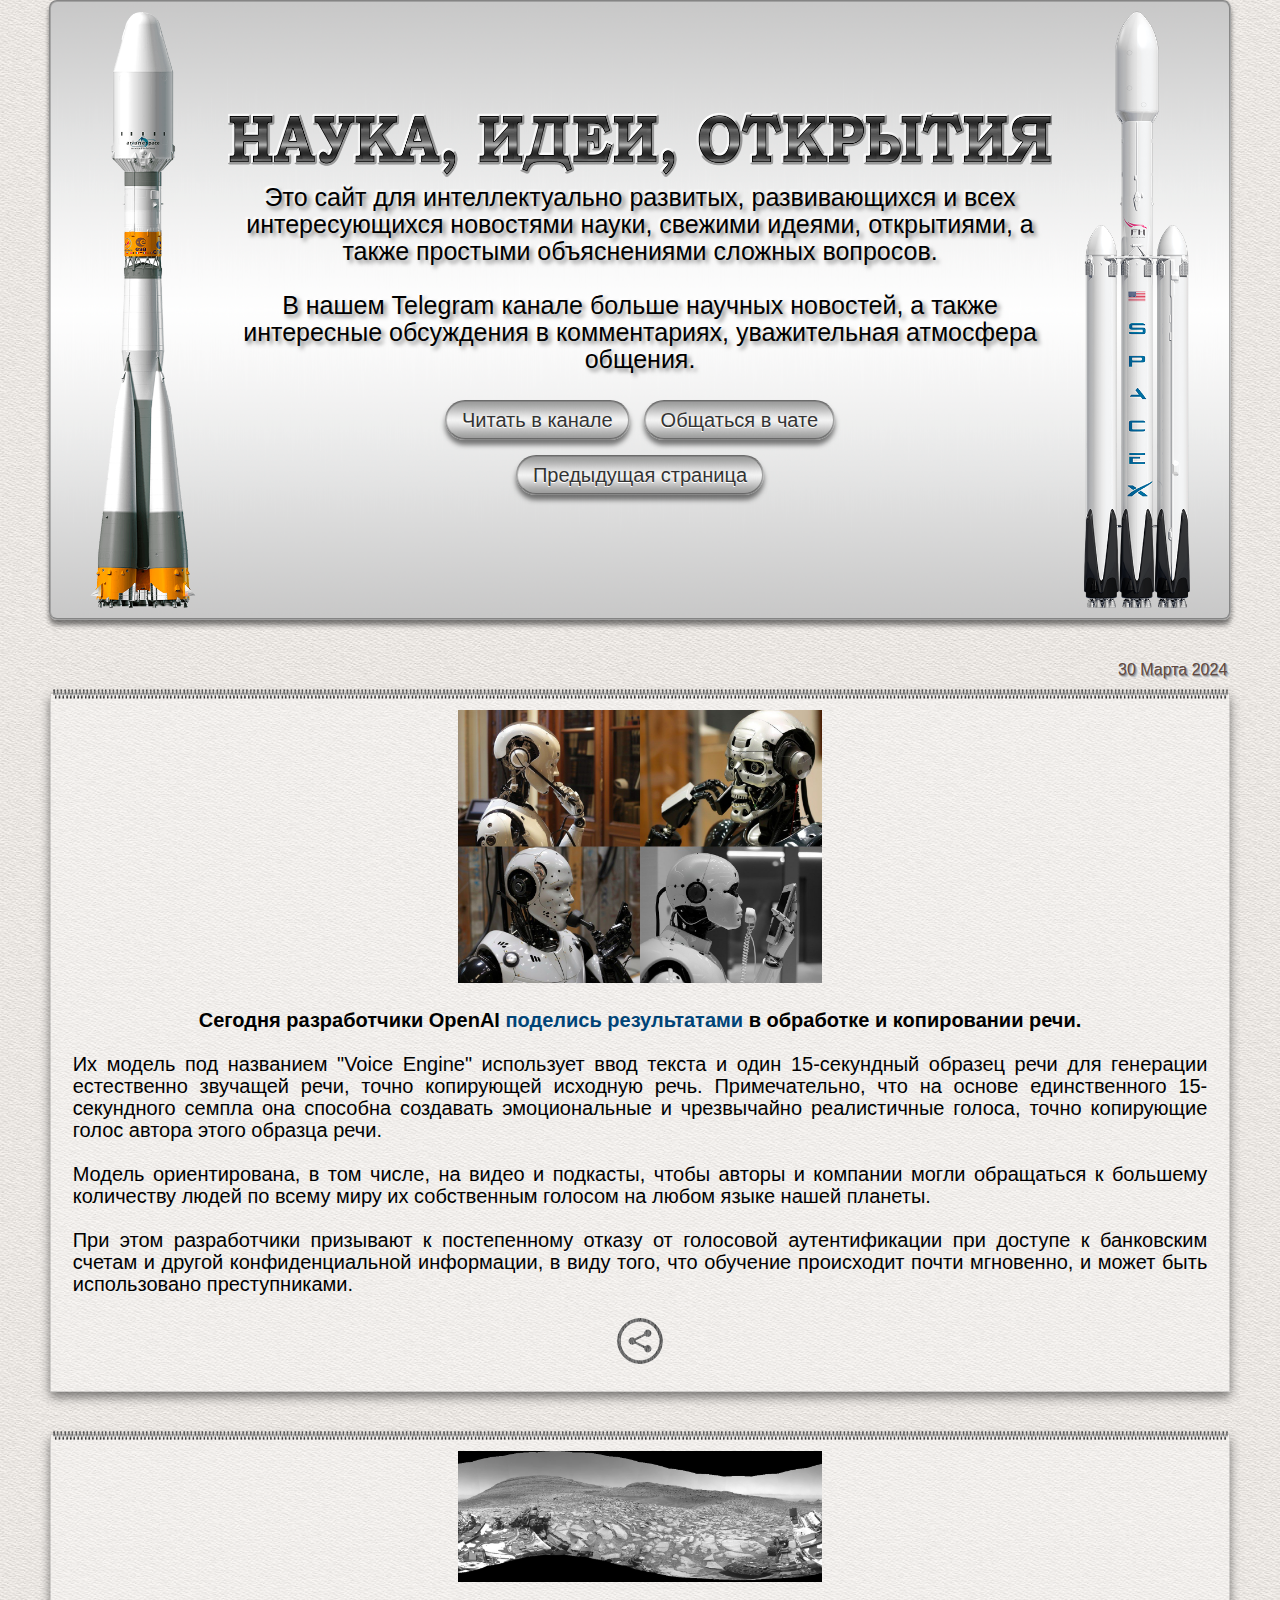
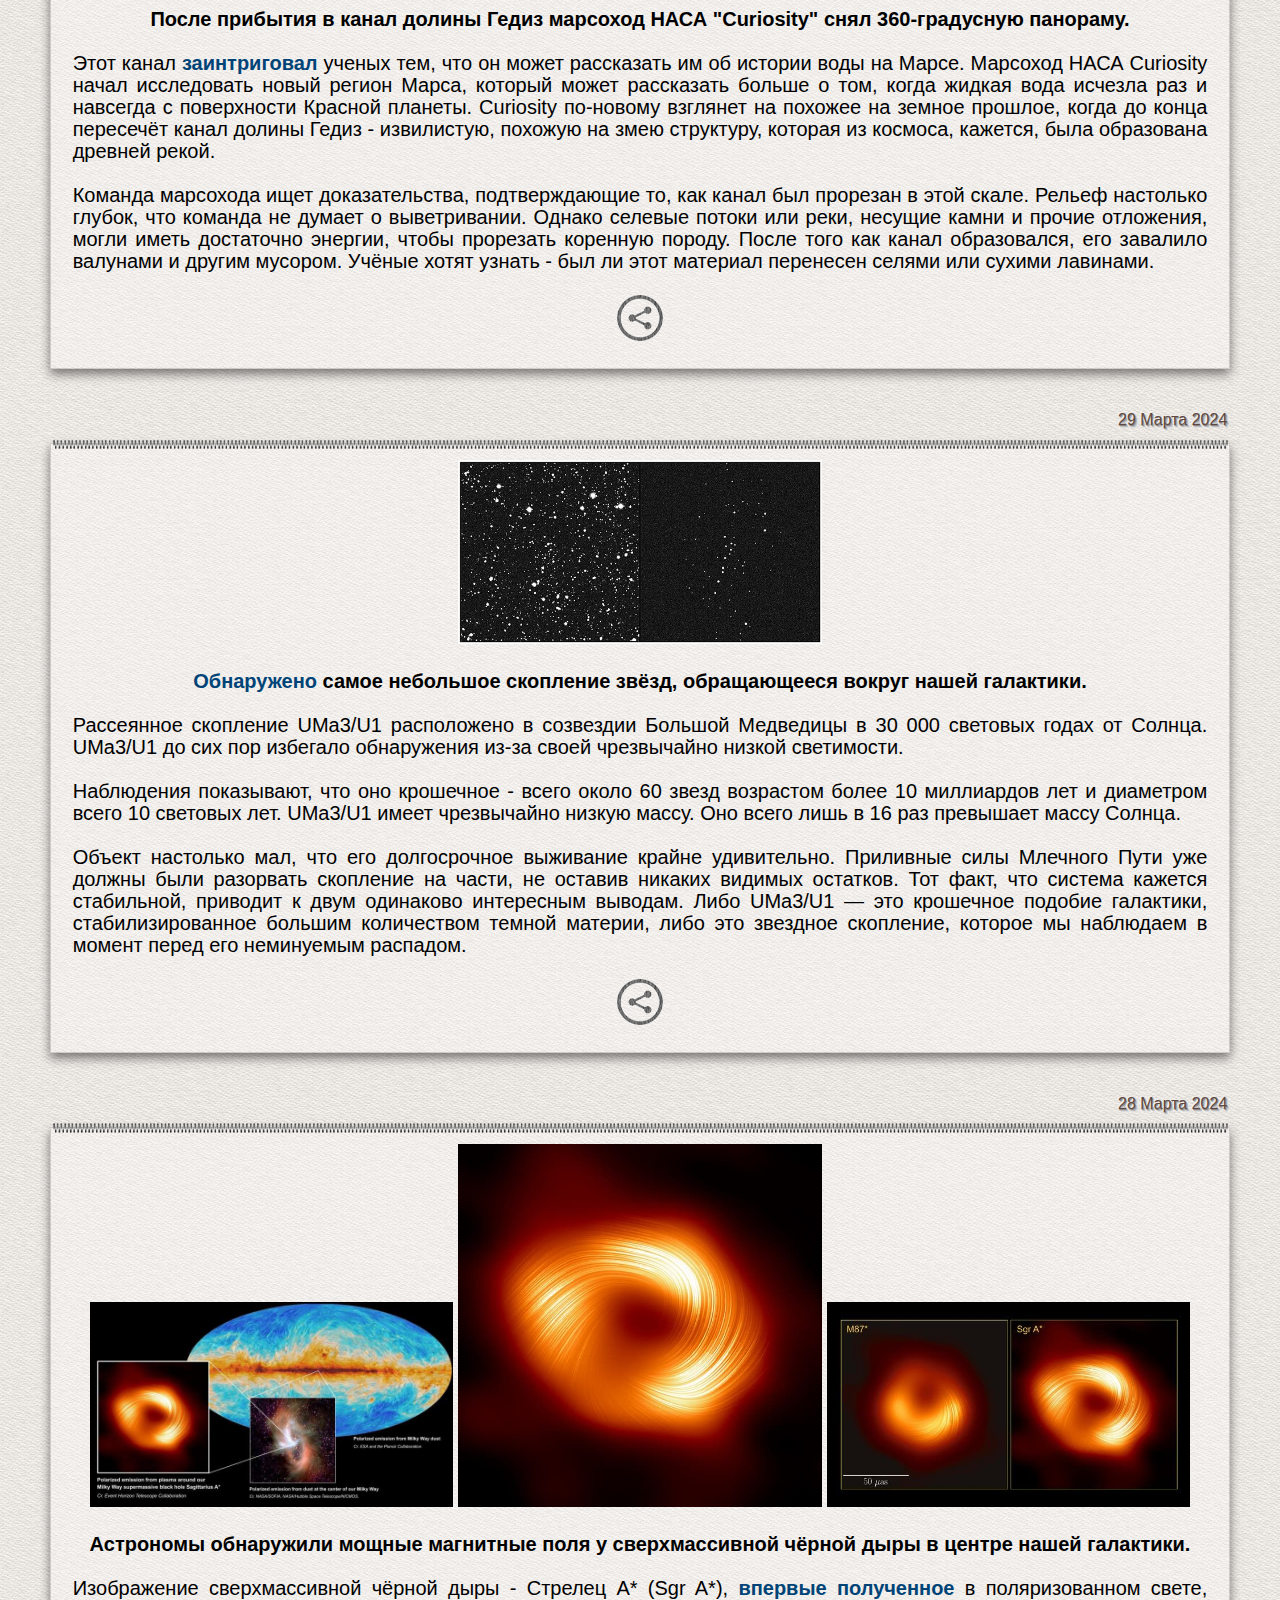
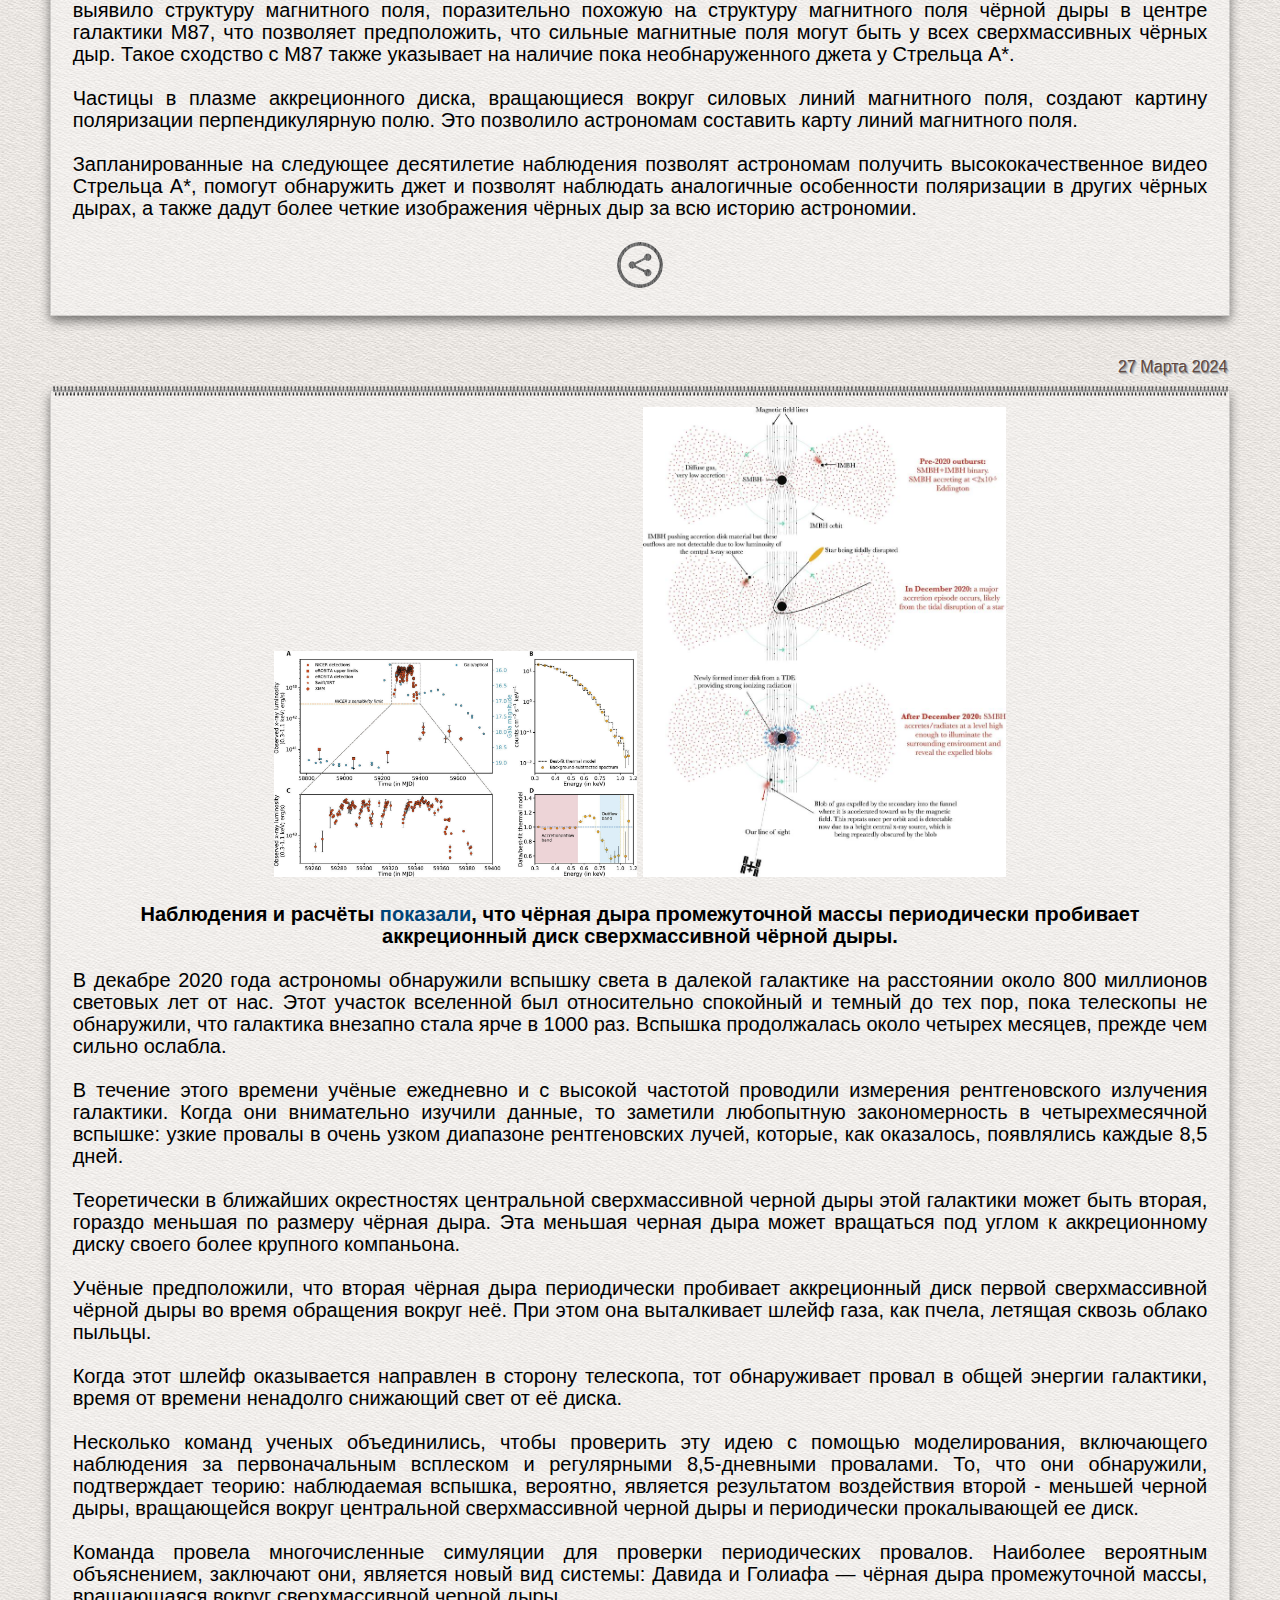
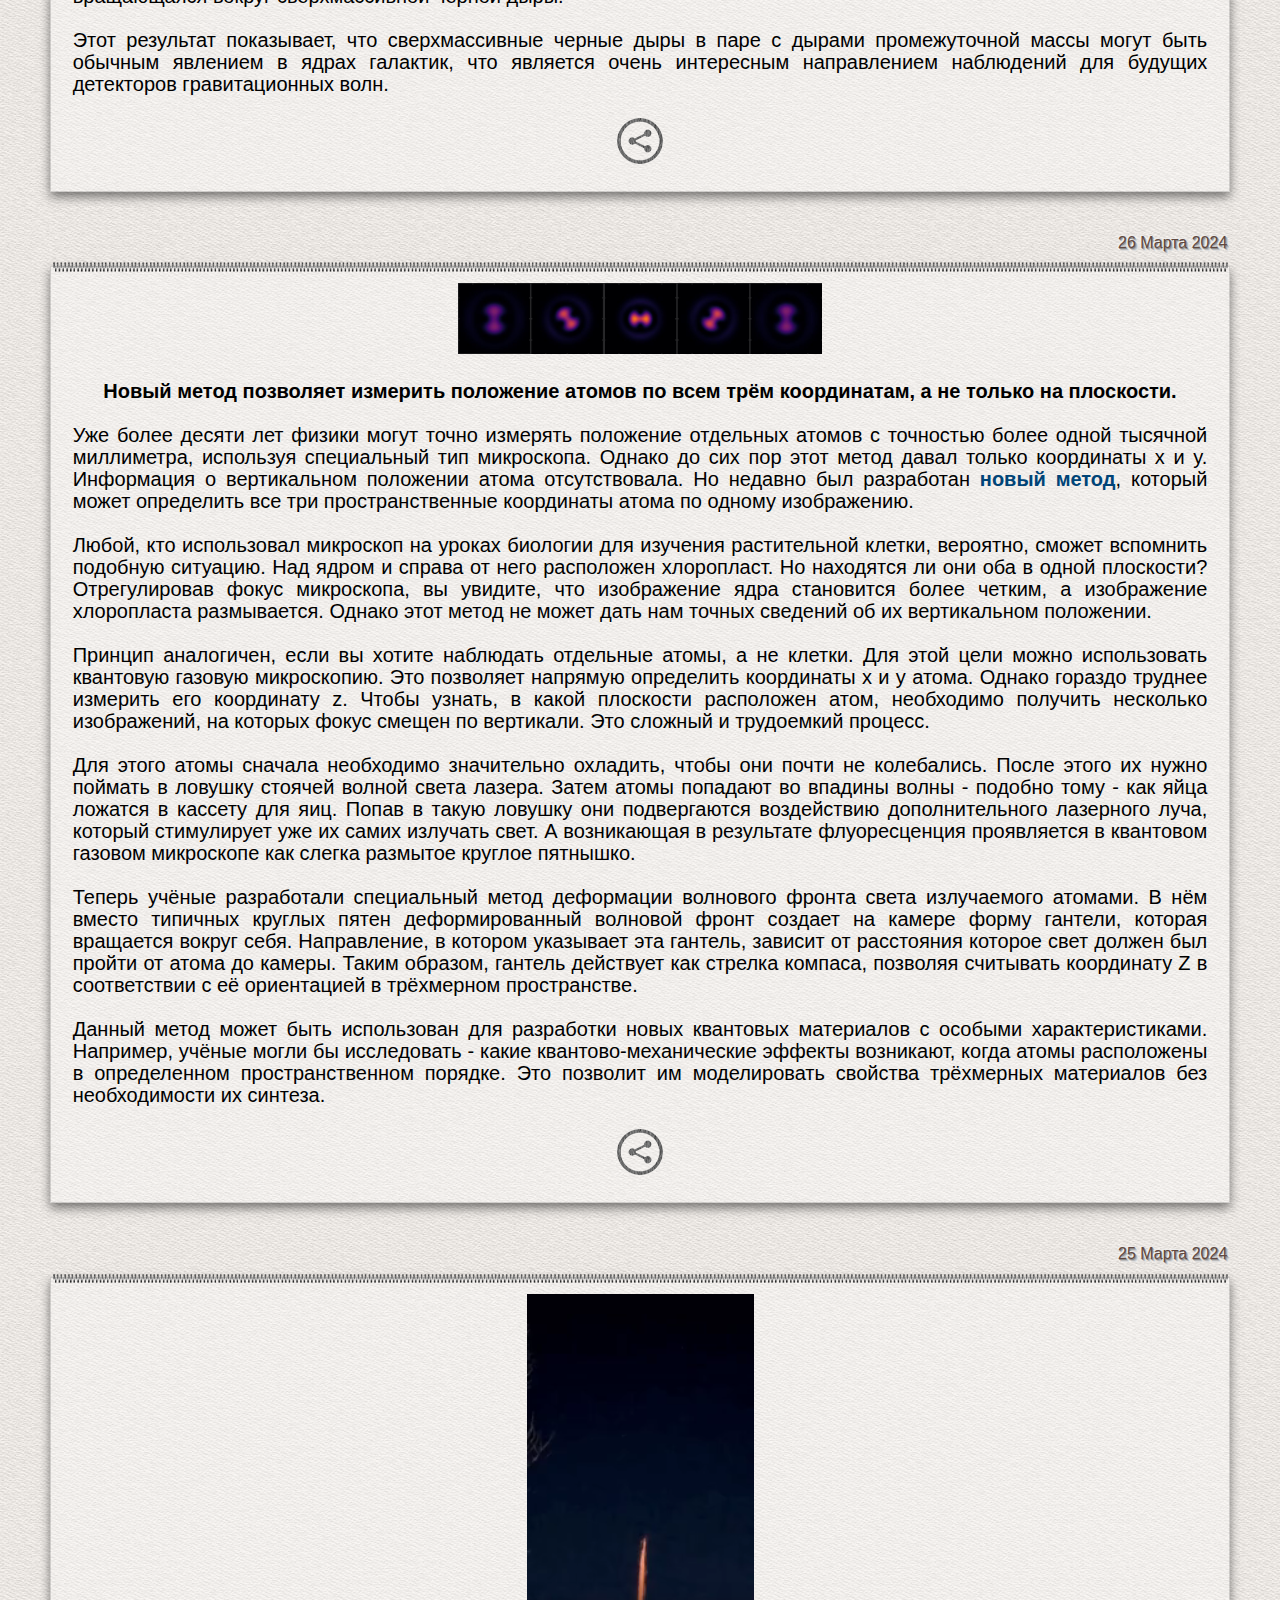
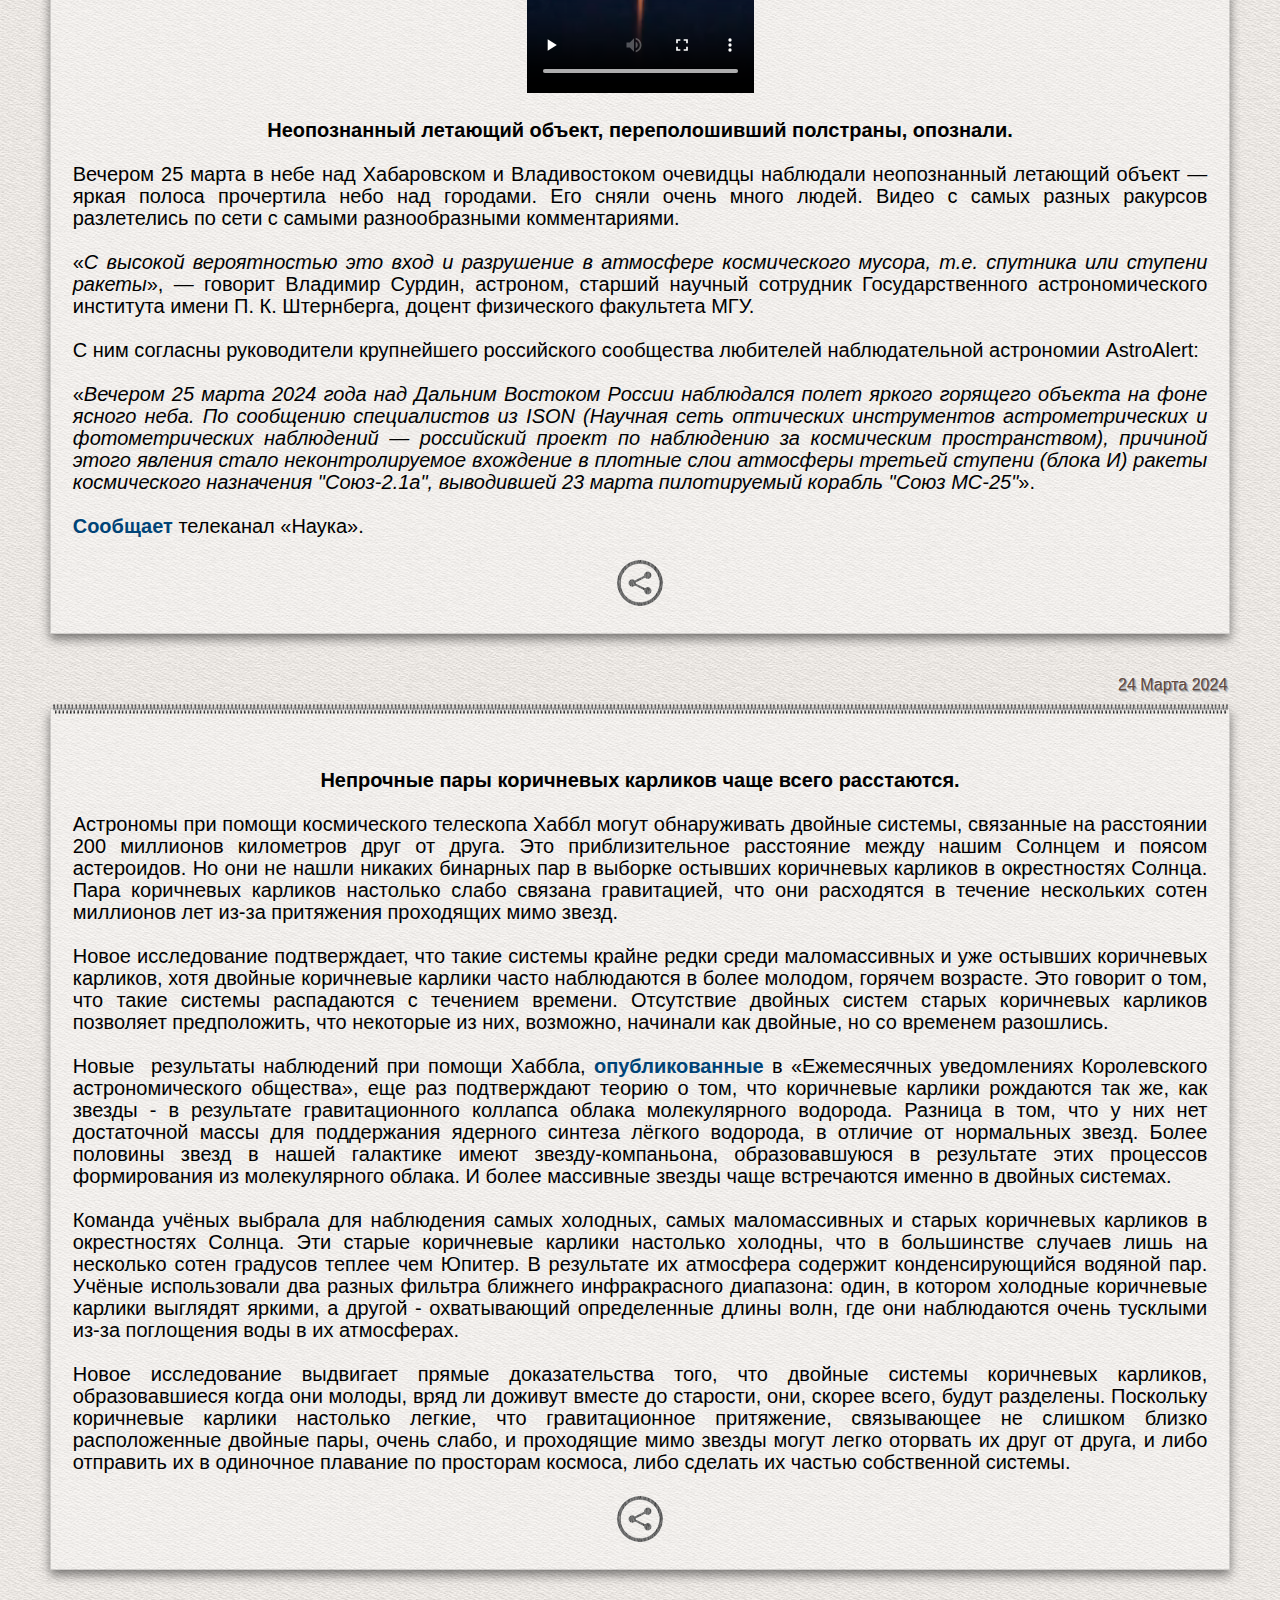
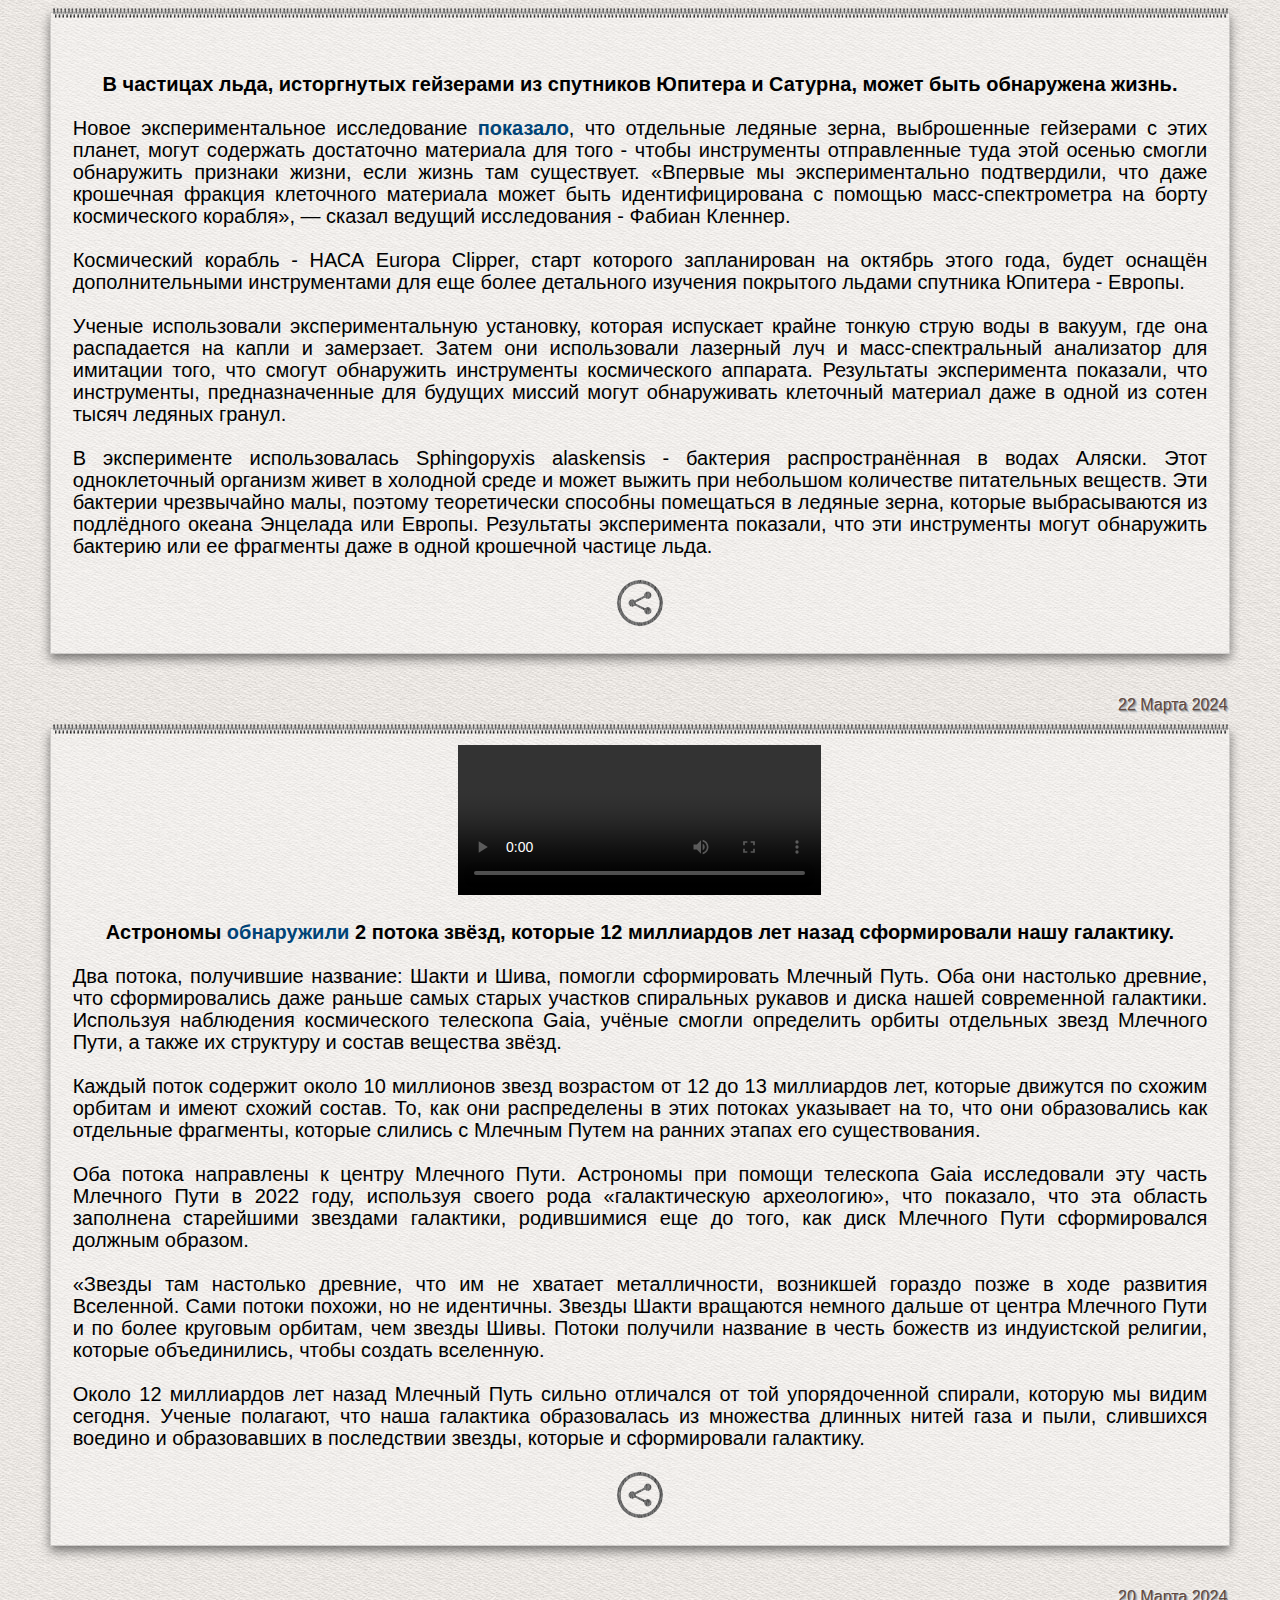
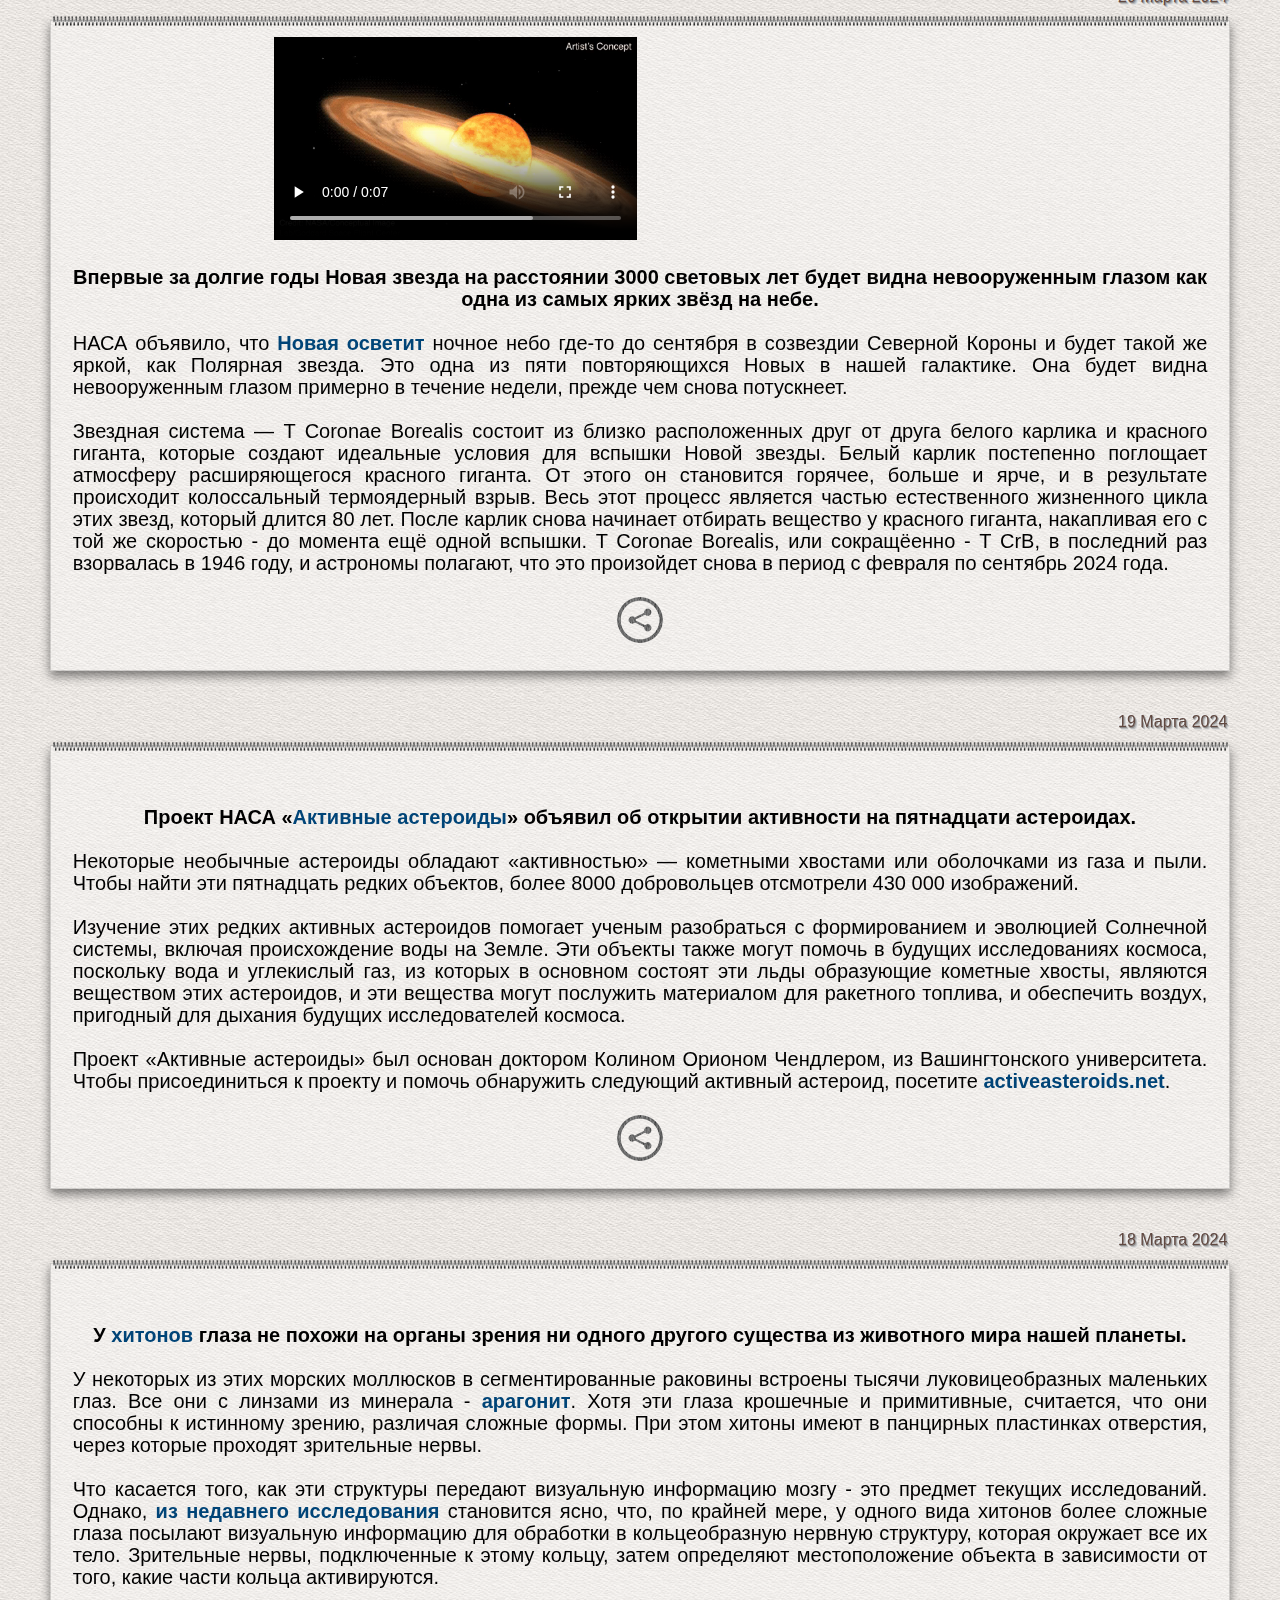
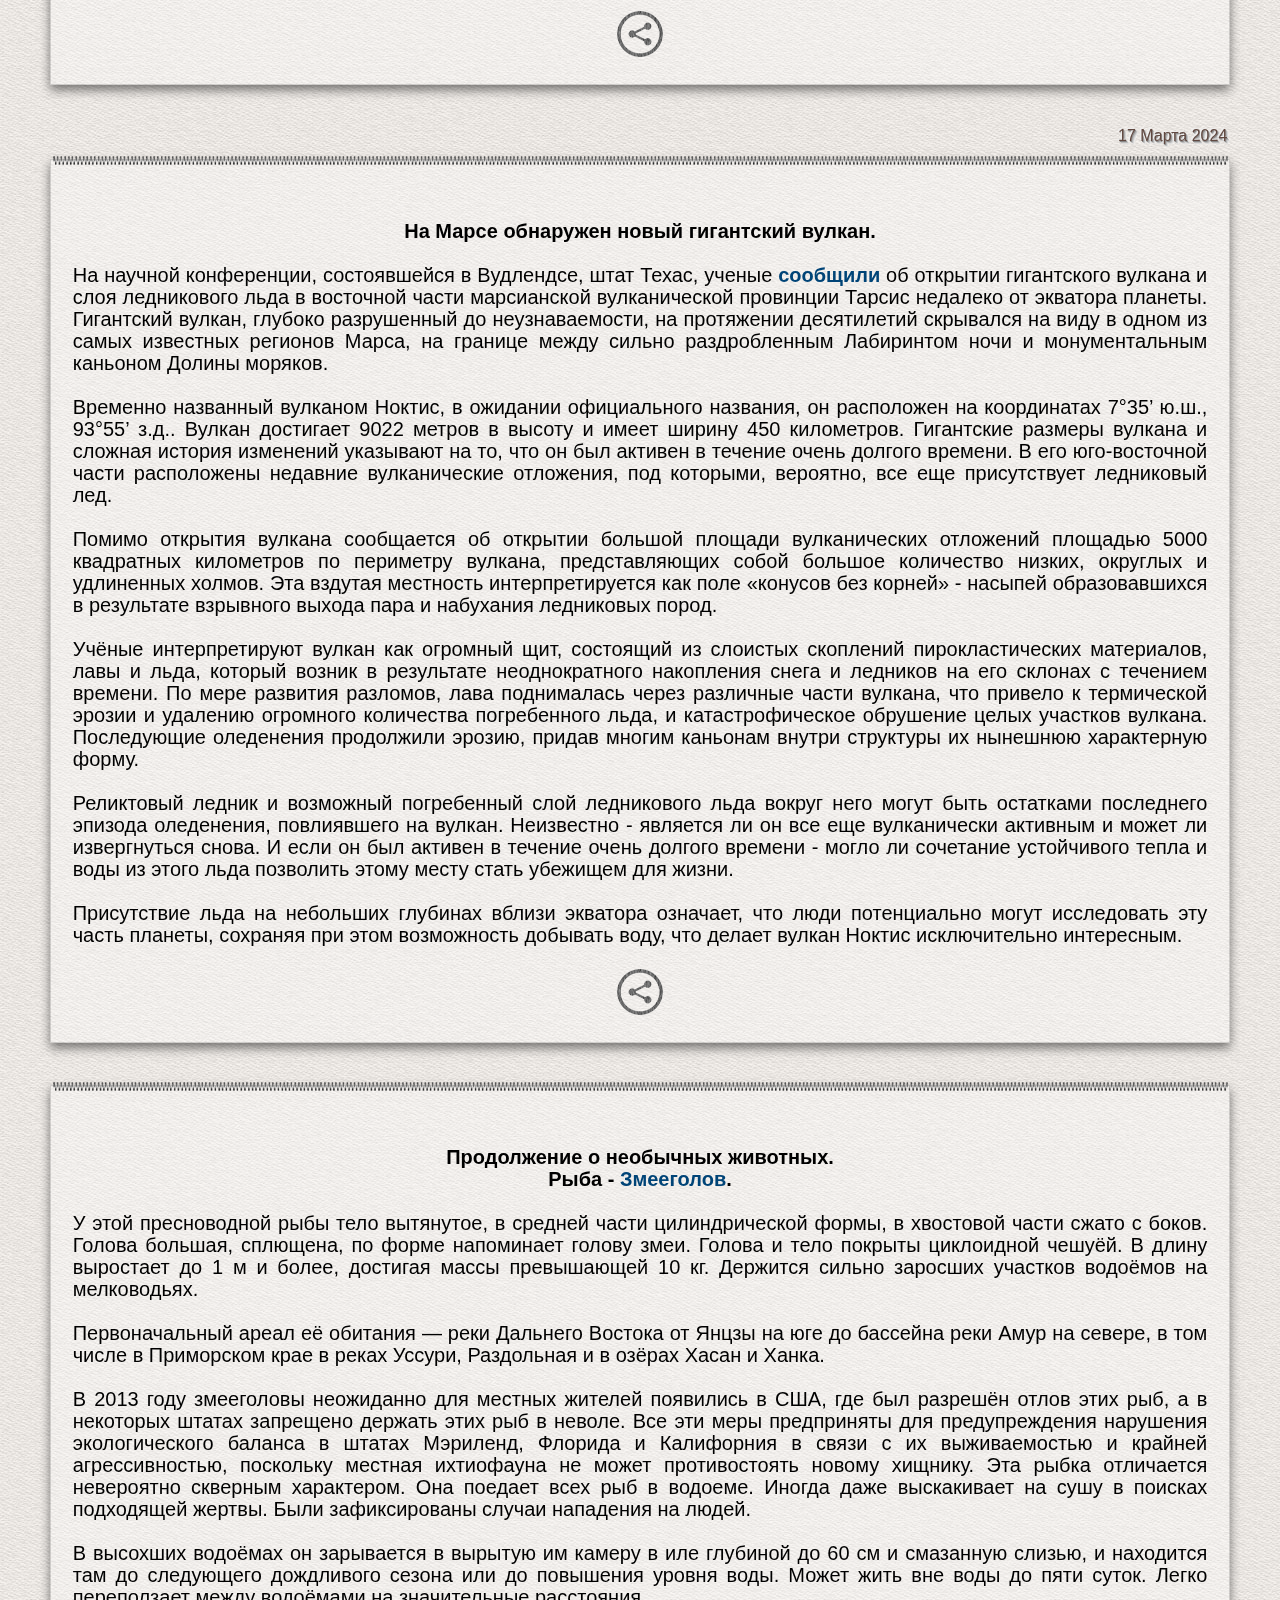
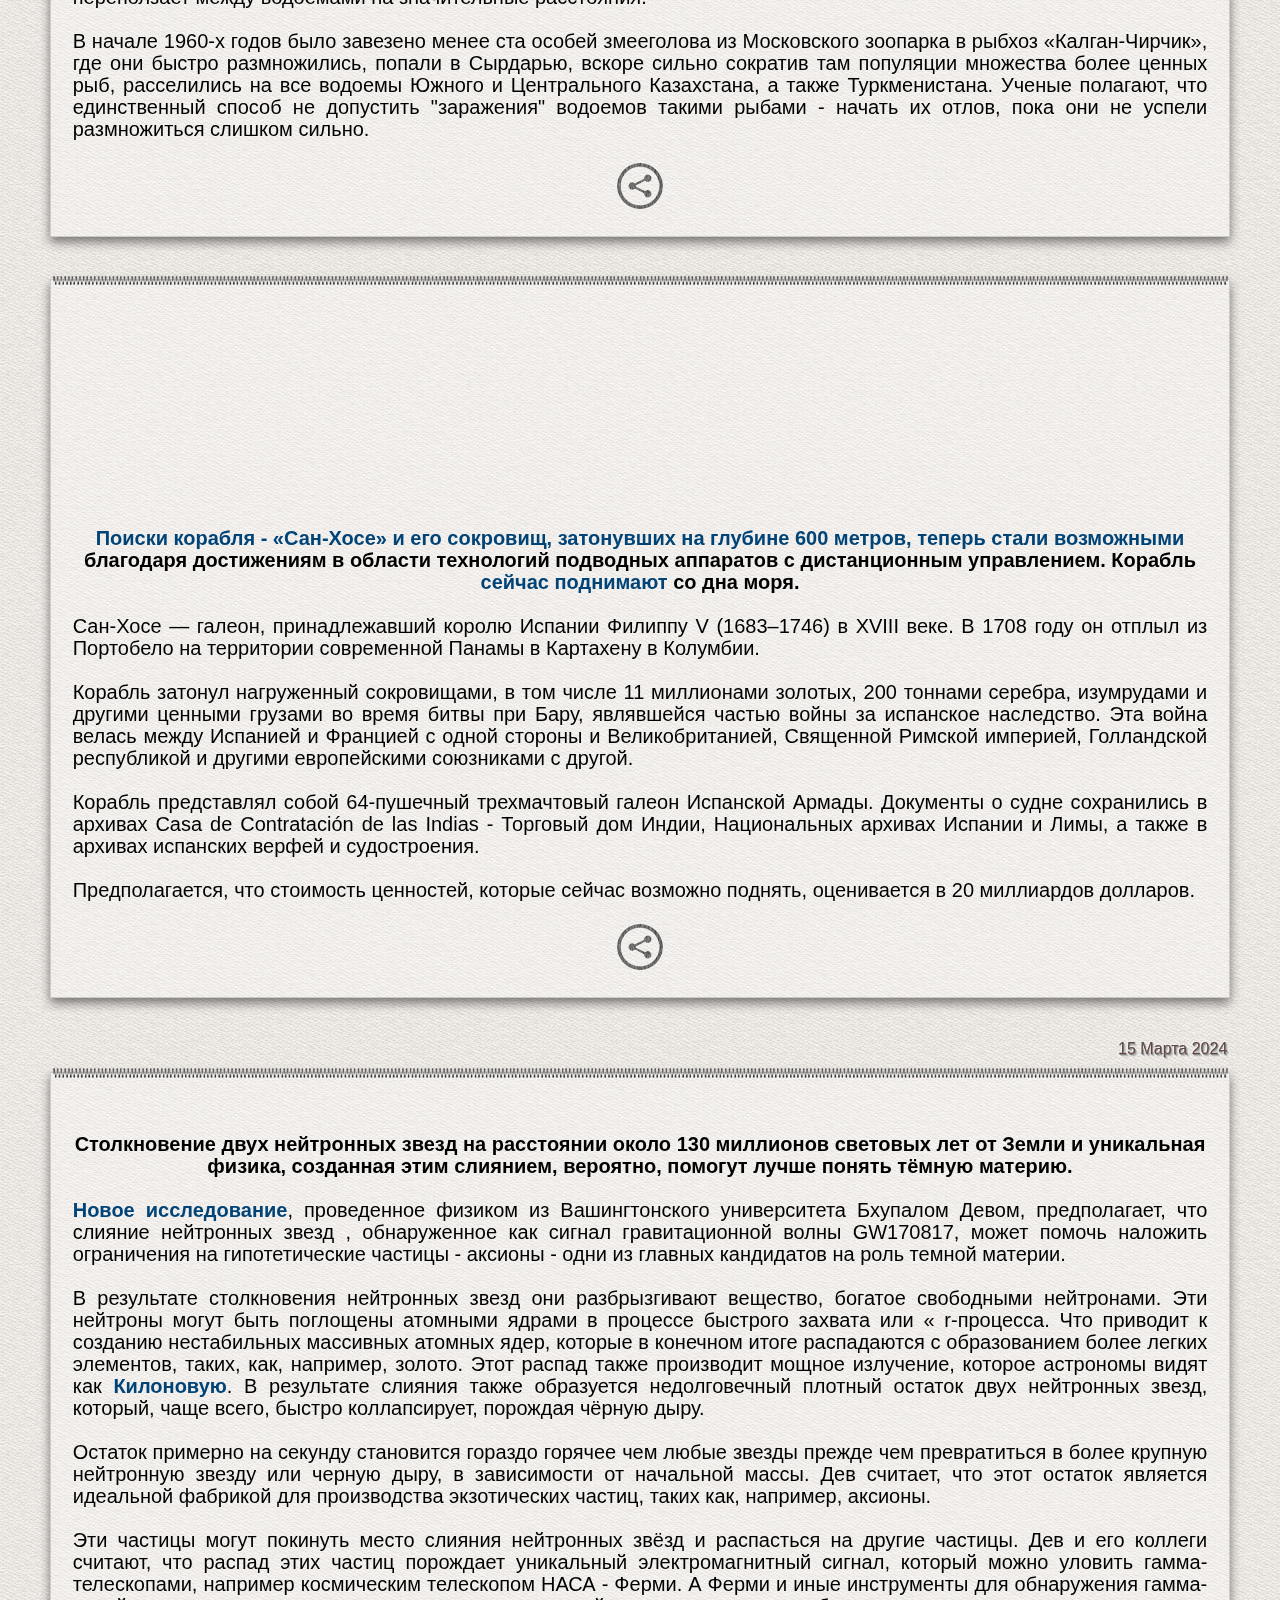
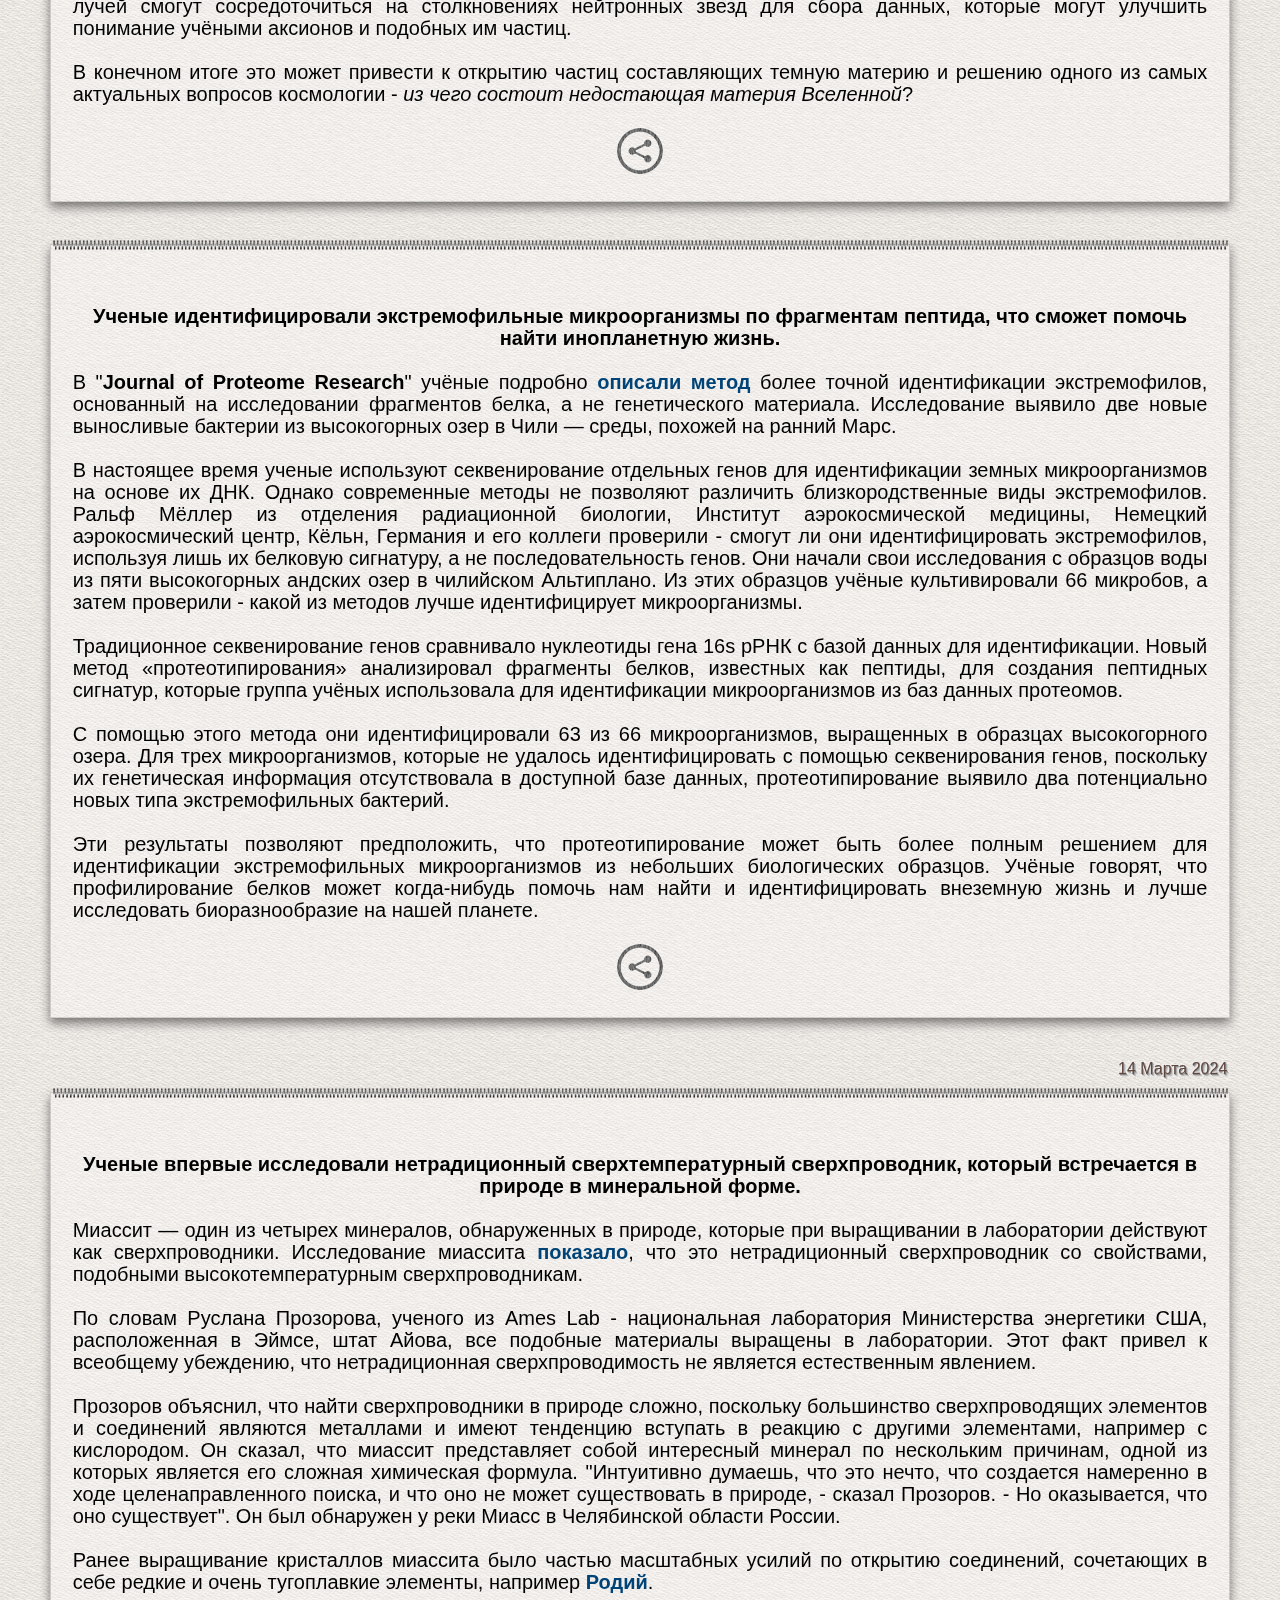
==== 03-24.html @ 50d2016a "Add files via upload" ====
<!DOCTYPE html>
<html>

 <head>

  <meta charset="utf-8"/>
  <meta name="viewport" content="width=device-width, initial-scale=1.0">
  <meta name="description" content="Последние новости науки. Сайт для интеллектуально развитых, развивающихся и всех интересующихся новостями науки, свежими идеями, открытиями, а также простыми объяснениями сложных вопросов.">
  <meta name="keywords" content="Вселенная, Черные дыры, Астрономия, Астрономы, Телескопы, Обсерватория, Квантовая, Физика, Химия, Биология. Нейтронные Звёзды, Квазары, Время, Тёмная материя, Экзопланеты, Странные животные">
  
  

<meta name="google-site-verification" content="pLcS-M-FrYEwlD7__pFFIyG9a64_NzatBJHWnDlPsLo" />

<meta name="yandex-verification" content="0832411950f7db19" />

<meta property="og:title" content="Наука, идеи, открытия.">
<meta property="og:site_name" content="intcan.ru">
<meta property="og:url" content="http://intcan.ru">
<meta property="og:description" content="Информация для интеллектуально развитых, развивающихся и всех интересующихся новостями науки, свежими идеями, открытиями, а также простыми объяснениями сложных вопросов.">
<meta property="og:image" content="http://intcan.ru/logo/bh.png">
<meta property="og:image:width" content="512"/>
<meta property="og:image:height" content="512"/>

  
<title>Последние новости науки. Просто о сложном. Вселенная. Черные дыры. Квазары. Время. Темная материя. Экзопланеты. Странные животные. Океан. Астрономия. Физика. Химия. Биология.</title>
 
<link href="css/style.css" rel="stylesheet" media="screen and (min-width: 800px)"/>
<link href="css/mstyle.css" rel="stylesheet" media="screen and (max-width: 800px)"/>

<link rel="icon" href="http://intcan.ru/favicon.ico" type="image/x-icon">

 </head>

<body onload="CheckLocation(); "background="logo/fon.png" bgcolor="#f0e8e0">
 

<div class="page_wrap">

<div class="page_header">
   
	 
<div align="center">

<zgi><div class="normal"><img src="./logo/r1.png" style="width: 100%; height: 100%"></div></zgi>

<zgt><img src="./logo/intro.png" style="width: 100%; height: 100%" title="Вы читаете Web-версию Telegram канала – «Наука, Идеи, Открытия».">

Это сайт для интеллектуально развитых, развивающихся и всех интересующихся новостями науки, свежими идеями, открытиями, а также простыми объяснениями сложных вопросов.<br><br>
В нашем Telegram канале больше научных новостей, а также интересные обсуждения в комментариях, уважительная атмосфера общения.<br><br>

<baton><a style=font-weight:normal href="https://t.me/samintell"><font color="#333333">Читать в канале</font></a></baton>&nbsp
<baton><a style=font-weight:normal color=#000000 href="https://t.me/intgrp"><font color="#333333">Общаться в чате</font></a></baton>
<br><baton><a style=font-weight:normal href="./index.html"><font color="#333333">Предыдущая страница</font></a></baton></zgt>


<zgi><div class="normal"><img src="./logo/r2.png" style="width: 100%; height: 100%"></div></zgi></div>

</div>

<div class="page_body chat_page"><p><a name="up"></a></p>










<div class="message service" id="message-1"><div class="body details">  
	 
30 Марта 2024 </div></div>

<img loading="lazy"  src="./logo/line.png" style="width: 100%; height: 100%"><div class="message default clearfix" id="0">


<st><a name="id37"><div align="center"><a href="photos/39.jpg"><img loading="lazy"  src="./photos/39.jpg" style="width: 32%; height: 32%"></a><br><br>

<b>Сегодня разработчики OpenAI <a href="https://openai.com/blog/navigating-the-challenges-and-opportunities-of-synthetic-voices">поделись результатами</a> в обработке и копировании речи.</b><br><br></div>

Их модель под названием &quot;Voice Engine&quot; использует ввод текста и один 15-секундный образец речи для генерации естественно звучащей речи, точно копирующей исходную речь. Примечательно, что на основе единственного 15-секундного семпла она способна создавать эмоциональные и чрезвычайно реалистичные голоса, точно копирующие голос автора этого образца речи. <br><br>Модель ориентирована, в том числе, на видео и подкасты, чтобы авторы и компании могли обращаться к большему количеству людей по всему миру их собственным голосом на любом языке нашей планеты. <br><br>При этом разработчики призывают к постепенному отказу от голосовой аутентификации при доступе к банковским счетам и другой конфиденциальной информации, в виду того, что обучение происходит почти мгновенно, и может быть использовано преступниками.<div align="center"><br><a class="mob" class="mob" href="#id37" title="Скопируйте эту ссылку, чтобы поделиться этой статьёй."><img loading="lazy"  src="./logo/link.png"></a></div></st></div>


<img loading="lazy"  src="./logo/line.png" style="width: 100%; height: 100%"><div class="message default clearfix" id="0">

<st><a name="id36"><div align="center"><a href="photos/40.jpg"><img loading="lazy"  src="./photos/40.jpg" style="width: 32%; height: 32%"></a><br><br>

<b>После прибытия в канал долины Гедиз марсоход НАСА &quot;Curiosity&quot; снял 360-градусную панораму. </b><br><br></div>

Этот канал <a href="https://www.nasa.gov/missions/mars-science-laboratory/nasas-curiosity-searches-for-new-clues-about-mars-ancient-water/">заинтриговал</a> ученых тем, что он может рассказать им об истории воды на Марсе. Марсоход НАСА Curiosity начал исследовать новый регион Марса, который может рассказать больше о том, когда жидкая вода исчезла раз и навсегда с поверхности Красной планеты. Curiosity по-новому взглянет на похожее на земное прошлое, когда до конца пересечёт канал долины Гедиз - извилистую, похожую на змею структуру, которая из космоса, кажется, была образована древней рекой.<br><br>Команда марсохода ищет доказательства, подтверждающие то, как канал был прорезан в этой скале. Рельеф настолько глубок, что команда не думает о выветривании. Однако селевые потоки или реки, несущие камни и прочие отложения, могли иметь достаточно энергии, чтобы прорезать коренную породу. После того как канал образовался, его завалило валунами и другим мусором. Учёные хотят узнать - был ли этот материал перенесен селями или сухими лавинами.<div align="center"><br><a class="mob" class="mob" href="#id36" title="Скопируйте эту ссылку, чтобы поделиться этой статьёй."><img loading="lazy"  src="./logo/link.png"></a></div></st></div>



<div class="message service" id="message-1"><div class="body details">  
	 
29 Марта 2024 </div></div>

<img loading="lazy"  src="./logo/line.png" style="width: 100%; height: 100%"><div class="message default clearfix" id="0">


<st><a name="id35"><div align="center"><a href="photos/38.jpg"><img loading="lazy"  src="./photos/38.jpg" style="width: 32%; height: 32%"></a><br><br>

<b><a href="https://arxiv.org/abs/2311.10134">Обнаружено</a> самое небольшое скопление звёзд, обращающееся вокруг нашей галактики.</b><br><br></div>

Рассеянное скопление UMa3/U1 расположено в созвездии Большой Медведицы в 30 000 световых годах от Солнца. UMa3/U1 до сих пор избегало обнаружения из-за своей чрезвычайно низкой светимости. <br><br>Наблюдения показывают, что оно крошечное - всего около 60 звезд возрастом более 10 миллиардов лет и диаметром всего 10 световых лет. UMa3/U1 имеет чрезвычайно низкую массу. Оно всего лишь в 16 раз превышает массу Солнца.<br><br>Объект настолько мал, что его долгосрочное выживание крайне удивительно. Приливные силы Млечного Пути уже должны были разорвать скопление на части, не оставив никаких видимых остатков. Тот факт, что система кажется стабильной, приводит к двум одинаково интересным выводам. Либо UMa3/U1 — это крошечное подобие галактики, стабилизированное большим количеством темной материи, либо это звездное скопление, которое мы наблюдаем в момент перед его неминуемым распадом.<div align="center"><br><a class="mob" class="mob" href="#id35" title="Скопируйте эту ссылку, чтобы поделиться этой статьёй."><img loading="lazy"  src="./logo/link.png"></a></div></st></div>


<div class="message service" id="message-1"><div class="body details">  
	 
28 Марта 2024 </div></div>

<img loading="lazy"  src="./logo/line.png" style="width: 100%; height: 100%"><div class="message default clearfix" id="0">

<st><a name="id34"><div align="center"><a href="photos/36.jpg"><img loading="lazy"  src="./photos/36.jpg" style="width: 32%; height: 32%"></a>

<a href="photos/35.jpg"><img loading="lazy"  src="./photos/35.jpg" style="width: 32%; height: 32%"></a>

<a href="photos/37.jpg"><img loading="lazy"  src="./photos/37.jpg" style="width: 32%; height: 32%"></a><br><br>

<b>Астрономы обнаружили мощные магнитные поля у сверхмассивной чёрной дыры в центре нашей галактики.</b><br><br></div>

Изображение сверхмассивной чёрной дыры - Стрелец А* (Sgr A*), <a href="https://phys.org/news/2024-03-astronomers-unveil-strong-magnetic-fields.html">впервые полученное</a> в поляризованном свете, выявило структуру магнитного поля, поразительно похожую на структуру магнитного поля чёрной дыры в центре галактики M87, что позволяет предположить, что сильные магнитные поля могут быть у всех сверхмассивных чёрных дыр. Такое сходство с M87 также указывает на наличие пока необнаруженного джета у Стрельца А*. <br><br>Частицы в плазме аккреционного диска, вращающиеся вокруг силовых линий магнитного поля, создают картину поляризации перпендикулярную полю. Это позволило астрономам составить карту линий магнитного поля.<br><br>Запланированные на следующее десятилетие наблюдения позволят астрономам получить высококачественное видео Стрельца А*, помогут обнаружить джет и позволят наблюдать аналогичные особенности поляризации в других чёрных дырах, а также дадут более четкие изображения чёрных дыр за всю историю астрономии.<div align="center"><br><a class="mob" class="mob" href="#id34" title="Скопируйте эту ссылку, чтобы поделиться этой статьёй."><img loading="lazy"  src="./logo/link.png"></a></div></st></div>


<div class="message service" id="message-1"><div class="body details">  
	 
27 Марта 2024 </div></div>

<img loading="lazy"  src="./logo/line.png" style="width: 100%; height: 100%"><div class="message default clearfix" id="0">

<st><a name="id33"><div align="center"><a href="photos/33.jpg"><img loading="lazy"  src="./photos/33l.jpg" style="width: 32%; height: 32%">
<a href="photos/34.jpg"><img loading="lazy"  src="./photos/34l.jpg" style="width: 32%; height: 32%"></a>

<br><br>

<b>Наблюдения и расчёты <a href=https://www.science.org/doi/10.1126/sciadv.adj8898>показали</a>, что чёрная дыра промежуточной массы периодически пробивает аккреционный диск сверхмассивной чёрной дыры.</b><br><br></div>

В декабре 2020 года астрономы обнаружили вспышку света в далекой галактике на расстоянии около 800 миллионов световых лет от нас. Этот участок вселенной был относительно спокойный и темный до тех пор, пока телескопы не обнаружили, что галактика внезапно стала ярче в 1000 раз. Вспышка продолжалась около четырех месяцев, прежде чем сильно ослабла.<br><br> 

В течение этого времени учёные ежедневно и с высокой частотой проводили измерения рентгеновского излучения галактики. Когда они внимательно изучили данные, то заметили любопытную закономерность в четырехмесячной вспышке: узкие провалы в очень узком диапазоне рентгеновских лучей, которые, как оказалось, появлялись каждые 8,5 дней.<br><br>

Теоретически в ближайших окрестностях центральной сверхмассивной черной дыры этой галактики может быть вторая, гораздо меньшая по размеру чёрная дыра. Эта меньшая черная дыра может вращаться под углом к   аккреционному диску своего более крупного компаньона.<br><br>

Учёные предположили, что вторая чёрная дыра периодически пробивает аккреционный диск первой сверхмассивной чёрной дыры во время обращения вокруг неё. При этом она выталкивает шлейф газа, как пчела, летящая сквозь облако пыльцы.<br><br>

Когда этот шлейф оказывается направлен в сторону телескопа, тот обнаруживает провал в общей энергии галактики, время от времени ненадолго снижающий свет от её диска.<br><br>

Несколько команд ученых объединились, чтобы проверить эту идею с помощью моделирования, включающего наблюдения за первоначальным всплеском и регулярными 8,5-дневными провалами. То, что они обнаружили, подтверждает теорию: наблюдаемая вспышка, вероятно, является результатом воздействия второй - меньшей черной дыры, вращающейся вокруг центральной сверхмассивной черной дыры и периодически прокалывающей ее диск.<br><br>

Команда провела многочисленные симуляции для проверки периодических провалов. Наиболее вероятным объяснением, заключают они, является новый вид системы: Давида и Голиафа — чёрная дыра промежуточной массы, вращающаяся вокруг сверхмассивной черной дыры.<br><br>

Этот результат показывает, что сверхмассивные черные дыры в паре с дырами промежуточной массы могут быть обычным явлением в ядрах галактик, что является очень интересным направлением наблюдений для будущих детекторов гравитационных волн.<div align="center"><br><a class="mob" class="mob" href="#id33" title="Скопируйте эту ссылку, чтобы поделиться этой статьёй."><img loading="lazy"  src="./logo/link.png"></a></div></st></div>


<div class="message service" id="message-1"><div class="body details">  
	 
26 Марта 2024 </div></div>

<img loading="lazy"  src="./logo/line.png" style="width: 100%; height: 100%"><div class="message default clearfix" id="0">

<st><a name="id32"><div align="center"><a href="photos/32.jpg"><img loading="lazy"  src="./photos/32.jpg" style="width: 32%; height: 32%"></a><br><br>

<b>Новый метод позволяет измерить положение атомов по всем трём координатам, а не только на плоскости.</b><br><br></div>

Уже более десяти лет физики могут точно измерять положение отдельных атомов с точностью более одной тысячной миллиметра, используя специальный тип микроскопа. Однако до сих пор этот метод давал только координаты x и y. Информация о вертикальном положении атома отсутствовала. Но недавно был разработан <a href="https://www.uni-bonn.de/en/news/050-2024">новый метод</a>, который может определить все три пространственные координаты атома по одному изображению.<br><br>Любой, кто использовал микроскоп на уроках биологии для изучения растительной клетки, вероятно, сможет вспомнить подобную ситуацию. Над ядром и справа от него расположен хлоропласт. Но находятся ли они оба в одной плоскости? Отрегулировав фокус микроскопа, вы увидите, что изображение ядра становится более четким, а изображение хлоропласта размывается. Однако этот метод не может дать нам точных сведений об их вертикальном положении.<br><br>

Принцип аналогичен, если вы хотите наблюдать отдельные атомы, а не клетки. Для этой цели можно использовать квантовую газовую микроскопию. Это позволяет напрямую определить координаты x и y атома. Однако гораздо труднее измерить его координату z. Чтобы узнать, в какой плоскости расположен атом, необходимо получить несколько изображений, на которых фокус смещен по вертикали. Это сложный и трудоемкий процесс.<br><br>Для этого атомы сначала необходимо значительно охладить, чтобы они почти не колебались. После этого их нужно поймать в ловушку стоячей волной света лазера. Затем атомы попадают во впадины волны - подобно тому - как яйца ложатся в кассету для яиц. Попав в такую ловушку они подвергаются воздействию дополнительного лазерного луча, который стимулирует уже их самих излучать свет. А возникающая в результате флуоресценция проявляется в квантовом газовом микроскопе как слегка размытое круглое пятнышко.<br><br>Теперь учёные разработали специальный метод деформации волнового фронта света излучаемого атомами. В нём вместо типичных круглых пятен деформированный волновой фронт создает на камере форму гантели, которая вращается вокруг себя. Направление, в котором указывает эта гантель, зависит от расстояния которое свет должен был пройти от атома до камеры. Таким образом, гантель действует как стрелка компаса, позволяя считывать координату Z в соответствии с её ориентацией в трёхмерном пространстве.<br><br>Данный метод может быть использован для разработки новых квантовых материалов с особыми характеристиками. Например, учёные могли бы исследовать - какие квантово-механические эффекты возникают, когда атомы расположены в определенном пространственном порядке. Это позволит им моделировать свойства трёхмерных материалов без необходимости их синтеза.
<div align="center"><br><a class="mob" class="mob" href="#id32" title="Скопируйте эту ссылку, чтобы поделиться этой статьёй."><img loading="lazy"  src="./logo/link.png"></a></div></st></div>


<div class="message service" id="message-1"><div class="body details">  
	 
25 Марта 2024 </div></div>

<img loading="lazy"  src="./logo/line.png" style="width: 100%; height: 100%"><div class="message default clearfix" id="0">

<st><a name="id31"><div align="center"><video loading="lazy"  controls=2 preload="metadata" loop style="width: 20%; height: 20%" src="video_files/4.mp4"></video></a><br><br>



<b>Неопознанный летающий объект, переполошивший полстраны, опознали.</b></div><br>

Вечером 25 марта в небе над Хабаровском и Владивостоком очевидцы наблюдали неопознанный летающий объект — яркая полоса прочертила небо над городами. Его сняли очень много людей. Видео с самых разных ракурсов разлетелись по сети с самыми разнообразными комментариями.<br><br>

«<em>С высокой вероятностью это вход и разрушение в атмосфере космического мусора, т.е. спутника или ступени ракеты</em>», — говорит Владимир Сурдин, астроном, старший научный сотрудник Государственного астрономического института имени П. К. Штернберга, доцент физического факультета МГУ.<br><br>

С ним согласны руководители крупнейшего российского сообщества любителей наблюдательной астрономии AstroAlert:<br><br>

«<em>Вечером 25 марта 2024 года над Дальним Востоком России наблюдался полет яркого горящего объекта на фоне ясного неба. 
По сообщению специалистов из ISON (Научная сеть оптических инструментов астрометрических и фотометрических наблюдений — российский проект по наблюдению за космическим пространством), причиной этого явления стало неконтролируемое вхождение в плотные слои атмосферы третьей ступени (блока И) ракеты космического назначения "Союз-2.1а", выводившей 23 марта пилотируемый корабль "Союз МС-25"</em>».<br><br>

<a href=https://naukatv.ru/news/chto_proletelo_v_nebe_nad_dalnim_vostokom_otvechayut_eksperty>Сообщает</a> телеканал «Наука».<div align="center"><br><a class="mob" class="mob" href="#id31" title="Скопируйте эту ссылку, чтобы поделиться этой статьёй."><img loading="lazy"  src="./logo/link.png"></a></div></st></div>



<div class="message service" id="message-1"><div class="body details">  
	 
24 Марта 2024 </div></div>

<img loading="lazy"  src="./logo/line.png" style="width: 100%; height: 100%"><div class="message default clearfix" id="0">

<st><a name="id30"><div align="center"><a href="photos/31.jpg"><img loading="lazy"  src="./photos/31.jpg" style="width: 32%; height: 32%"></a><br><br>

<b>Непрочные пары коричневых карликов чаще всего расстаются.</b><br><br></div>

Астрономы при помощи космического телескопа Хаббл могут обнаруживать двойные системы, связанные на расстоянии 200 миллионов километров друг от друга. Это приблизительное расстояние между нашим Солнцем и поясом астероидов. Но они не нашли никаких бинарных пар в выборке остывших коричневых карликов в окрестностях Солнца. Пара коричневых карликов настолько слабо связана гравитацией, что они расходятся в течение нескольких сотен миллионов лет из-за притяжения проходящих мимо звезд.<br><br>Новое исследование подтверждает, что такие системы крайне редки среди маломассивных и уже остывших коричневых карликов, хотя двойные коричневые карлики часто наблюдаются в более молодом, горячем возрасте. Это говорит о том, что такие системы распадаются с течением времени. Отсутствие двойных систем старых коричневых карликов позволяет предположить, что некоторые из них, возможно, начинали как двойные, но со временем разошлись.<br><br>

Новые  результаты наблюдений при помощи Хаббла, <a href="https://academic.oup.com/mnras/article/526/2/1783/7281022">опубликованные</a> в «Ежемесячных уведомлениях Королевского астрономического общества», еще раз подтверждают теорию о том, что коричневые карлики рождаются так же, как звезды - в результате гравитационного коллапса облака молекулярного водорода. Разница в том, что у них нет достаточной массы для поддержания ядерного синтеза лёгкого водорода, в отличие от нормальных звезд. Более половины звезд в нашей галактике имеют звезду-компаньона, образовавшуюся в результате этих процессов формирования из молекулярного облака. И более массивные звезды чаще встречаются именно в двойных системах. <br><br>Команда учёных выбрала для наблюдения самых холодных, самых маломассивных и старых коричневых карликов в окрестностях Солнца. Эти старые коричневые карлики настолько холодны, что в большинстве случаев лишь на несколько сотен градусов теплее чем Юпитер. В результате их атмосфера содержит конденсирующийся водяной пар. Учёные использовали два разных фильтра ближнего инфракрасного диапазона: один, в котором холодные коричневые карлики выглядят яркими, а другой - охватывающий определенные длины волн, где они наблюдаются очень тусклыми из-за поглощения воды в их атмосферах. <br><br>Новое исследование выдвигает прямые доказательства того, что двойные системы коричневых карликов, образовавшиеся когда они молоды, вряд ли доживут вместе до старости, они, скорее всего, будут разделены.  Поскольку коричневые карлики настолько легкие, что гравитационное притяжение, связывающее не слишком близко расположенные двойные пары, очень слабо, и проходящие мимо звезды могут легко оторвать их друг от друга, и либо отправить их в одиночное плавание по просторам космоса, либо сделать их частью собственной системы.<div align="center"><br><a class="mob" class="mob" href="#id30" title="Скопируйте эту ссылку, чтобы поделиться этой статьёй."><img loading="lazy"  src="./logo/link.png"></a></div></st></div>


<img loading="lazy"  src="./logo/line.png" style="width: 100%; height: 100%"><div class="message default clearfix" id="0">

<st><a name="id29"><div align="center"><a href="photos/30.jpg"><img loading="lazy"  src="./photos/30.jpg" style="width: 32%; height: 32%"></a><br><br>

<b>В частицах льда, исторгнутых гейзерами из спутников Юпитера и Сатурна, может быть обнаружена жизнь.</b><br><br></div>

Новое экспериментальное исследование <a href="https://www.science.org/doi/10.1126/sciadv.adl0849">показало</a>, что отдельные ледяные зерна, выброшенные гейзерами с этих планет, могут содержать достаточно материала для того - чтобы инструменты отправленные туда этой осенью смогли обнаружить признаки жизни, если жизнь там существует. «Впервые мы экспериментально подтвердили, что даже крошечная фракция клеточного материала может быть идентифицирована с помощью масс-спектрометра на борту космического корабля», — сказал ведущий исследования - Фабиан Кленнер. <br><br>Космический корабль - НАСА Europa Clipper, старт которого запланирован на октябрь этого года, будет оснащён дополнительными инструментами для еще более детального изучения покрытого льдами спутника Юпитера - Европы.<br><br>

Ученые использовали экспериментальную установку, которая испускает крайне тонкую струю воды в вакуум, где она распадается на капли и замерзает. Затем они использовали лазерный луч и масс-спектральный анализатор для имитации того, что смогут обнаружить инструменты космического аппарата. Результаты эксперимента показали, что инструменты, предназначенные для будущих миссий могут обнаруживать клеточный материал даже в одной из сотен тысяч ледяных гранул.<br><br>В эксперименте использовалась Sphingopyxis alaskensis - бактерия распространённая в водах Аляски. Этот одноклеточный организм живет в холодной среде и может выжить при небольшом количестве питательных веществ. Эти бактерии чрезвычайно малы, поэтому теоретически способны помещаться в ледяные зерна, которые выбрасываются из подлёдного океана Энцелада или Европы. Результаты эксперимента показали, что эти инструменты могут обнаружить бактерию или ее фрагменты даже в одной крошечной частице льда.<div align="center"><br><a class="mob" class="mob" href="#id29" title="Скопируйте эту ссылку, чтобы поделиться этой статьёй."><img loading="lazy"  src="./logo/link.png"></a></div></st></div>


<div class="message service" id="message-1"><div class="body details">  
	 
22 Марта 2024 </div></div>

<img loading="lazy"  src="./logo/line.png" style="width: 100%; height: 100%"><div class="message default clearfix" id="0">


<st><a name="id28"><div align="center"><video loading="lazy"  controls=2 preload="metadata" loop style="width: 32%; height: 32%" src="video_files/3.mp4"></video></a><br><br>

<b>Астрономы <a href=https://iopscience.iop.org/article/10.3847/1538-4357/ad1885>обнаружили</a> 2 потока звёзд, которые 12 миллиардов лет назад сформировали нашу галактику.</b><br><br></div>

Два потока, получившие название: Шакти и Шива, помогли сформировать Млечный Путь. Оба они настолько древние, что сформировались даже раньше самых старых участков спиральных рукавов и диска нашей современной галактики. 
Используя наблюдения космического телескопа Gaia, учёные смогли определить орбиты отдельных звезд Млечного Пути, а также их структуру и состав вещества звёзд.<br><br>

Каждый поток содержит около 10 миллионов звезд возрастом от 12 до 13 миллиардов лет, которые движутся по схожим орбитам и имеют схожий состав. То, как они распределены в этих потоках указывает на то, что они образовались как отдельные фрагменты, которые слились с Млечным Путем на ранних этапах его существования.<br><br>

Оба потока направлены к центру Млечного Пути. Астрономы при помощи телескопа Gaia исследовали эту часть Млечного Пути в 2022 году, используя своего рода «галактическую археологию», что показало, что эта область заполнена старейшими звездами галактики, родившимися еще до того, как диск Млечного Пути сформировался должным образом.<br><br>

«Звезды там настолько древние, что им не хватает металличности, возникшей гораздо позже в ходе развития Вселенной. Сами потоки похожи, но не идентичны. Звезды Шакти вращаются немного дальше от центра Млечного Пути и по более круговым орбитам, чем звезды Шивы. Потоки получили название в честь божеств из индуистской религии, которые объединились, чтобы создать вселенную.<br><br>
 
Около 12 миллиардов лет назад Млечный Путь сильно отличался от той упорядоченной спирали, которую мы видим сегодня. Ученые полагают, что наша галактика образовалась из множества длинных нитей газа и пыли, слившихся воедино и образовавших в последствии звезды, которые и сформировали галактику.<div align="center"><br><a class="mob" class="mob" href="#id28" title="Скопируйте эту ссылку, чтобы поделиться этой статьёй."><img loading="lazy"  src="./logo/link.png"></a></div></st></div>



<div class="message service" id="message-1"><div class="body details">  
	 
20 Марта 2024 </div></div>

<img loading="lazy"  src="./logo/line.png" style="width: 100%; height: 100%"><div class="message default clearfix" id="0">

<st><a name="id27"><div align="center"><video loading="lazy"  controls=2 preload="metadata" loop style="width: 32%; height: 32%" src="video_files/5.mp4"></video>

<a href="photos/29.jpg"><img loading="lazy"  src="./photos/29.jpg" style="width: 32%; height: 32%"></a><br><br>

<b>Впервые за долгие годы Новая звезда на расстоянии 3000 световых лет будет видна невооруженным глазом как одна из самых ярких звёзд на небе.</b><br><br></div>

НАСА объявило, что <a href=https://blogs.nasa.gov/Watch_the_Skies/2024/02/27/view-nova-explosion-new-star-in-northern-crown/>Новая осветит</a> ночное небо где-то до сентября в созвездии Северной Короны и будет такой же яркой, как Полярная звезда. Это одна из пяти повторяющихся Новых в нашей галактике. Она будет видна невооруженным глазом примерно в течение недели, прежде чем снова потускнеет.<br><br>

Звездная система — T Coronae Borealis состоит из близко расположенных друг от друга белого карлика и красного гиганта, которые создают идеальные условия для вспышки Новой звезды. Белый карлик постепенно поглощает атмосферу расширяющегося красного гиганта. От этого он становится горячее, больше и ярче, и в результате происходит колоссальный термоядерный взрыв. Весь этот процесс является частью естественного жизненного цикла этих звезд, который длится 80 лет. После карлик снова начинает отбирать вещество у красного гиганта, накапливая его с той же скоростью - до момента ещё одной вспышки.

T Coronae Borealis, или сокращёенно - T CrB, в последний раз взорвалась в 1946 году, и астрономы полагают, что это произойдет снова в период с февраля по сентябрь 2024 года.<div align="center"><br><a class="mob" class="mob" href="#id27" title="Скопируйте эту ссылку, чтобы поделиться этой статьёй."><img loading="lazy"  src="./logo/link.png"></a></div></st></div>








<div class="message service" id="message-1"><div class="body details">  
	 
19 Марта 2024 </div></div>

<img loading="lazy"  src="./logo/line.png" style="width: 100%; height: 100%"><div class="message default clearfix" id="0">

<st><a name="id26"><div align="center"><a href="photos/28.jpg"><img loading="lazy"  src="./photos/28.jpg" style="width: 32%; height: 32%"></a><br><br>

<b>Проект НАСА «<a href="https://activeasteroids.net/">Активные астероиды</a>» объявил об открытии активности на пятнадцати астероидах.</b><br><br></div>

Некоторые необычные астероиды обладают «активностью» — кометными хвостами или оболочками из газа и пыли. Чтобы найти эти пятнадцать редких объектов, более 8000 добровольцев отсмотрели 430 000 изображений.<br><br>Изучение этих редких активных астероидов помогает ученым разобраться с формированием и эволюцией Солнечной системы, включая происхождение воды на Земле. Эти объекты также могут помочь в будущих исследованиях космоса, поскольку вода и углекислый газ, из которых в основном состоят эти льды образующие кометные хвосты, являются веществом этих астероидов, и эти вещества могут послужить материалом для ракетного топлива, и обеспечить воздух, пригодный для дыхания будущих исследователей космоса.<br><br>Проект «Активные астероиды» был основан доктором Колином Орионом Чендлером, из  Вашингтонского университета. Чтобы присоединиться к проекту и помочь обнаружить следующий активный астероид, посетите <a href="activeasteroids.net">activeasteroids.net</a>.<div align="center"><br><a class="mob" class="mob" href="#id26" title="Скопируйте эту ссылку, чтобы поделиться этой статьёй."><img loading="lazy"  src="./logo/link.png"></a></div></st></div>


<div class="message service" id="message-1"><div class="body details">  
	 
18 Марта 2024

</div></div>

<img loading="lazy"  src="./logo/line.png" style="width: 100%; height: 100%"><div class="message default clearfix" id="0">

<st><a name="id25"><div align="center"><a href="photos/26.jpg"><img loading="lazy"  src="./photos/26.jpg" style="width: 32%; height: 32%"></a>

<a href="photos/27.jpg"><img loading="lazy"  src="./photos/27.jpg" style="width: 32%; height: 32%"></a><br><br>

<b>У <a href=https://ru.wikipedia.org/wiki/%D0%9F%D0%B0%D0%BD%D1%86%D0%B8%D1%80%D0%BD%D1%8B%D0%B5_%D0%BC%D0%BE%D0%BB%D0%BB%D1%8E%D1%81%D0%BA%D0%B8#:~:text=%D0%9F%D0%B0%CC%81%D0%BD%D1%86%D0%B8%D1%80%D0%BD%D1%8B%D0%B5%20%D0%BC%D0%BE%D0%BB%D0%BB%D1%8E%CC%81%D1%81%D0%BA%D0%B8%2C%20%D0%B8%D0%BB%D0%B8%20%D1%85%D0%B8%D1%82%D0%BE%D0%BD%D1%8B%20(%D0%BB%D0%B0%D1%82,%D0%B2%20%D1%81%D0%BB%D1%83%D1%87%D0%B0%D0%B5%20%D0%BE%D0%BF%D0%B0%D1%81%D0%BD%D0%BE%D1%81%D1%82%D0%B8%20%D1%81%D0%B2%D0%BE%D1%80%D0%B0%D1%87%D0%B8%D0%B2%D0%B0%D1%8E%D1%82%D1%81%D1%8F%20%D0%BA%D0%BB%D1%83%D0%B1%D0%BA%D0%BE%D0%BC.)>хитонов</a> глаза не похожи на органы зрения ни одного другого существа из животного мира нашей планеты.</b><br><br></div>

У некоторых из этих морских моллюсков в сегментированные раковины встроены тысячи луковицеобразных маленьких глаз. Все они с линзами из минерала - <a href=https://ru.wikipedia.org/wiki/%D0%90%D1%80%D0%B0%D0%B3%D0%BE%D0%BD%D0%B8%D1%82>арагонит</a>. Хотя эти глаза крошечные и примитивные, считается, что они способны к истинному зрению, различая сложные формы. При этом хитоны имеют в панцирных пластинках отверстия, через которые проходят зрительные нервы.<br><br>

Что касается того, как эти структуры передают визуальную информацию мозгу - это предмет текущих исследований. Однако, <a href=https://journals.biologists.com/jeb/article/226/4/jeb244710/287046/Polarization-sensitivity-and-decentralized-visual>из недавнего исследования</a> становится ясно, что, по крайней мере, у одного вида хитонов более сложные глаза посылают визуальную информацию для обработки в кольцеобразную нервную структуру, которая окружает все их тело. Зрительные нервы, подключенные к этому кольцу, затем определяют местоположение объекта в зависимости от того, какие части кольца активируются.<div align="center"><br><a class="mob" class="mob" href="#id25" title="Скопируйте эту ссылку, чтобы поделиться этой статьёй."><img loading="lazy"  src="./logo/link.png"></a></div></st></div>



<div class="message service" id="message-1"><div class="body details">  
	 
17 Марта 2024

</div></div>
	 
	 <img loading="lazy"  src="./logo/line.png" style="width: 100%; height: 100%"><div class="message default clearfix" id="0">
	 
	 
	 <st><a name="id24"><div align="center"><a href="photos/21.jpg"><img loading="lazy"  src="./photos/21l.jpg" style="width: 32%; height: 32%"></a>
	 <a href="photos/22.jpg"><img loading="lazy"  src="./photos/22l.jpg" style="width: 32%; height: 32%"></a><br><br>

<b>На Марсе обнаружен новый гигантский вулкан.</b><br><br></div>

На научной конференции, состоявшейся в Вудлендсе, штат Техас, ученые <a href=https://phys.org/news/2024-03-giant-volcano-mars.html>сообщили</a> об открытии гигантского вулкана и слоя ледникового льда в восточной части марсианской вулканической провинции Тарсис недалеко от экватора планеты.
Гигантский вулкан, глубоко разрушенный до неузнаваемости, на протяжении десятилетий скрывался на виду в одном из самых известных регионов Марса, на границе между сильно раздробленным Лабиринтом ночи и монументальным каньоном Долины моряков.<br><br>

Временно названный вулканом Ноктис, в ожидании официального названия, он расположен на координатах 7°35’ ю.ш., 93°55’ з.д.. Вулкан достигает 9022 метров в высоту и имеет ширину 450 километров. Гигантские размеры вулкана и сложная история изменений указывают на то, что он был активен в течение очень долгого времени. В его юго-восточной части расположены недавние вулканические отложения, под которыми, вероятно, все еще присутствует ледниковый лед.<br><br>

Помимо открытия вулкана сообщается об открытии большой площади вулканических отложений площадью 5000 квадратных километров по периметру вулкана, представляющих собой большое количество низких, округлых и удлиненных холмов. Эта вздутая местность интерпретируется как поле «конусов без корней» - насыпей образовавшихся в результате взрывного выхода пара и набухания ледниковых пород.<br><br>

Учёные интерпретируют вулкан как огромный щит, состоящий из слоистых скоплений пирокластических материалов, лавы и льда, который возник в результате неоднократного накопления снега и ледников на его склонах с течением времени. По мере развития разломов, лава поднималась через различные части вулкана, что привело к термической эрозии и удалению огромного количества погребенного льда, и катастрофическое обрушение целых участков вулкана. Последующие оледенения продолжили эрозию, придав многим каньонам внутри структуры их нынешнюю характерную форму.<br><br>
  
Реликтовый ледник и возможный погребенный слой ледникового льда вокруг него могут быть остатками последнего эпизода оледенения, повлиявшего на вулкан. Неизвестно - является ли он все еще вулканически активным и может ли извергнуться снова. И если он был активен в течение очень долгого времени - могло ли сочетание устойчивого тепла и воды из этого льда позволить этому месту стать убежищем для жизни.<br><br>

Присутствие льда на небольших глубинах вблизи экватора означает, что люди потенциально могут исследовать эту часть планеты, сохраняя при этом возможность добывать воду, что делает вулкан Ноктис исключительно интересным.<div align="center"><br><a class="mob" class="mob" href="#id24" title="Скопируйте эту ссылку, чтобы поделиться этой статьёй."><img loading="lazy"  src="./logo/link.png"></a></div></st></div>


<img loading="lazy"  src="./logo/line.png" style="width: 100%; height: 100%"><div class="message default clearfix" id="0">

<st><a name="id23"><div align="center"><a href="photos/23.jpg"><img loading="lazy"  src="./photos/23.jpg" style="width: 32%; height: 32%"></a>

<a href="photos/24.jpg"><img loading="lazy"  src="./photos/24.jpg" style="width: 32%; height: 32%"></a>

<a href="photos/25.jpg"><img loading="lazy"  src="./photos/25.jpg" style="width: 32%; height: 32%"></a><br><br>

<b>Продолжение о необычных животных.<br>Рыба - </strong><a href="https://youtu.be/0anmYcIuSA8">Змееголов</a>.</b><br><br></div>

У этой пресноводной рыбы тело вытянутое, в средней части цилиндрической формы, в хвостовой части сжато с боков. Голова большая, сплющена, по форме напоминает голову змеи. Голова и тело покрыты циклоидной чешуёй. В длину выростает до 1 м и более, достигая массы превышающей 10 кг. Держится сильно заросших участков водоёмов на мелководьях.<br><br>Первоначальный ареал её обитания — реки Дальнего Востока от Янцзы на юге до бассейна реки Амур на севере, в том числе в Приморском крае в реках Уссури, Раздольная и в озёрах Хасан и Ханка. <br><br>В 2013 году змееголовы неожиданно для местных жителей появились в США, где был разрешён отлов этих рыб, а в некоторых штатах запрещено держать этих рыб в неволе. Все эти меры предприняты для предупреждения нарушения экологического баланса в штатах Мэриленд, Флорида и Калифорния в связи с их выживаемостью и крайней агрессивностью, поскольку местная ихтиофауна не может противостоять новому хищнику.

Эта рыбка отличается невероятно скверным характером. Она поедает всех рыб в водоеме. Иногда даже выскакивает на сушу в поисках подходящей жертвы. Были зафиксированы случаи нападения на людей.  <br><br>В высохших водоёмах он зарывается в вырытую им камеру в иле глубиной до 60 см и смазанную слизью, и находится там до следующего дождливого сезона или до повышения уровня воды. Может жить вне воды до пяти суток. Легко переползает между водоёмами на значительные расстояния. <br><br>В начале 1960-х годов было завезено менее ста особей змееголова из Московского зоопарка в рыбхоз «Калган-Чирчик», где они быстро размножились, попали в Сырдарью, вскоре сильно сократив там популяции множества более ценных рыб, расселились на все водоемы Южного и Центрального Казахстана, а также Туркменистана. Ученые полагают, что единственный способ не допустить &quot;заражения&quot; водоемов такими рыбами - начать их отлов, пока они не успели размножиться слишком сильно.<div align="center"><br><a class="mob" class="mob" href="#id23" title="Скопируйте эту ссылку, чтобы поделиться этой статьёй."><img loading="lazy"  src="./logo/link.png"></a></div></st></div>


<img loading="lazy"  src="./logo/line.png" style="width: 100%; height: 100%"><div class="message default clearfix" id="0">

<st><a name="id22"><div align="center">
	 
	 <iframe src="https://www.youtube.com/embed/4wmFeNrPilI?si=JFJ3EusjSeEJ6hM8" loading="lazy" frameborder="0" allow="accelerometer; autoplay; clipboard-write; encrypted-media; gyroscope; picture-in-picture; web-share" allowfullscreen></iframe><br><br>
	 

<b>Поиски корабля - «Сан-Хосе» и его сокровищ, затонувших на глубине 600 метров, теперь <a href="https://youtu.be/4wmFeNrPilI">стали возможными</a> благодаря достижениям в области технологий подводных аппаратов с дистанционным управлением. Корабль <a href="https://www.independent.co.uk/news/world/americas/colombia-san-jose-shipwreck-treasure-b2503667.html">сейчас поднимают</a> со дна моря.</b><br><br></div>

Сан-Хосе — галеон, принадлежавший королю Испании Филиппу V (1683–1746) в XVIII веке. В 1708 году он отплыл из Портобело на территории современной Панамы в Картахену в Колумбии.<br><br>Корабль затонул нагруженный сокровищами, в том числе 11 миллионами золотых, 200 тоннами серебра, изумрудами и другими ценными грузами во время битвы при Бару, являвшейся частью войны за испанское наследство. Эта война велась между Испанией и Францией с одной стороны и Великобританией, Священной Римской империей, Голландской республикой и другими европейскими союзниками с другой.<br><br>Корабль представлял собой 64-пушечный трехмачтовый галеон Испанской Армады. Документы о судне сохранились в архивах Casa de Contratación de las Indias - Торговый дом Индии, Национальных архивах Испании и Лимы, а также в архивах испанских верфей и судостроения.<br><br>Предполагается, что стоимость ценностей, которые сейчас возможно поднять, оценивается в 20 миллиардов долларов.<div align="center"><br><a class="mob" class="mob" href="#id22" title="Скопируйте эту ссылку, чтобы поделиться этой статьёй."><img loading="lazy"  src="./logo/link.png"></a></div></st></div>


     <div class="message service" id="message-1">

      <div class="body details">  
	 

15 Марта 2024
      </div>

     </div>

<img loading="lazy"  src="./logo/line.png" style="width: 100%; height: 100%"><div class="message default clearfix" id="0">

<st><a name="id21"><div align="center"><a href="photos/20.jpg"><img loading="lazy"  src="./photos/20.jpg" style="width: 32%; height: 32%"></a><br><br>

<b>Столкновение двух нейтронных звезд на расстоянии около 130 миллионов световых лет от Земли и уникальная физика, созданная этим слиянием, вероятно, помогут лучше понять тёмную материю.</b><br><br></div>

<a href="https://scholar.google.com/scholar_url?url=https://link.aps.org/pdf/10.1103/PhysRevLett.132.101003&amp;hl=ru&amp;sa=T&amp;oi=ucasa&amp;ct=ufr&amp;ei=HGH0ZeeWLYC6y9YP4uajqAE&amp;scisig=AFWwaeZu5AKYI-xoLw0m2dEbzEf6">Новое исследование</a>, проведенное физиком из  Вашингтонского университета Бхупалом Девом, предполагает, что слияние нейтронных звезд , обнаруженное как сигнал гравитационной волны GW170817, может помочь наложить ограничения на гипотетические частицы - аксионы - одни из главных кандидатов на роль темной материи.<br><br>В результате столкновения нейтронных звезд они разбрызгивают вещество, богатое свободными нейтронами. Эти нейтроны могут быть поглощены атомными ядрами в процессе быстрого захвата или « r-процесса. Что приводит к созданию нестабильных массивных атомных ядер, которые в конечном итоге распадаются с образованием более легких элементов, таких, как, например, золото. Этот распад также производит мощное излучение, которое астрономы видят как <a href="https://ru.wikipedia.org/wiki/%D0%9A%D0%B8%D0%BB%D0%BE%D0%BD%D0%BE%D0%B2%D0%B0%D1%8F">Килоновую</a>.

В результате слияния также образуется недолговечный плотный остаток двух нейтронных звезд, который, чаще всего, быстро коллапсирует, порождая чёрную дыру. <br><br>Остаток примерно на секунду становится гораздо горячее чем любые звезды прежде чем превратиться в более крупную нейтронную звезду или черную дыру, в зависимости от начальной массы. Дев считает, что этот остаток является идеальной фабрикой для производства экзотических частиц, таких как, например, аксионы.<br><br>Эти частицы могут покинуть место слияния нейтронных звёзд и распасться на другие частицы. Дев и его коллеги считают, что распад этих частиц порождает уникальный электромагнитный сигнал, который можно уловить гамма-телескопами, например космическим телескопом НАСА - Ферми. А Ферми и иные инструменты для обнаружения гамма-лучей смогут сосредоточиться на столкновениях нейтронных звезд для сбора данных, которые могут улучшить понимание учёными аксионов и подобных им частиц. <br><br>В конечном итоге это может привести к открытию частиц составляющих темную материю и решению одного из самых актуальных вопросов космологии - <em>из чего состоит недостающая материя Вселенной</em>?<div align="center"><br><a class="mob" class="mob" href="#id20" title="Скопируйте эту ссылку, чтобы поделиться этой статьёй."><img loading="lazy"  src="./logo/link.png"></a></div></st></div>


<img loading="lazy"  src="./logo/line.png" style="width: 100%; height: 100%"><div class="message default clearfix" id="0">

<st><a name="id20"><div align="center"><a href="photos/19.jpg"><img loading="lazy"  src="./photos/19.jpg" style="width: 32%; height: 32%"></a><br><br>

<b>Ученые идентифицировали экстремофильные микроорганизмы по фрагментам пептида, что сможет помочь найти инопланетную жизнь.</b><br><br></div>

В &quot;<strong>Journal of Proteome Research</strong>&quot; учёные подробно <a href="https://pubs.acs.org/doi/10.1021/acs.jproteome.3c00538">описали метод</a> более точной идентификации экстремофилов, основанный на исследовании фрагментов белка, а не генетического материала. Исследование выявило две новые выносливые бактерии из высокогорных озер в Чили — среды, похожей на ранний Марс.<br><br>В настоящее время ученые используют секвенирование отдельных генов для идентификации земных микроорганизмов на основе их ДНК. Однако современные методы не позволяют различить близкородственные виды экстремофилов. Ральф Мёллер из отделения радиационной биологии, Институт аэрокосмической медицины, Немецкий аэрокосмический центр, Кёльн, Германия и его коллеги проверили - смогут ли они идентифицировать экстремофилов, используя лишь их белковую сигнатуру, а не последовательность генов.

Они начали свои исследования с образцов воды из пяти высокогорных андских озер в чилийском Альтиплано. Из этих образцов учёные культивировали 66 микробов, а затем проверили - какой из методов лучше идентифицирует микроорганизмы. <br><br>Традиционное секвенирование генов сравнивало нуклеотиды гена 16s рРНК с базой данных для идентификации. Новый метод «протеотипирования» анализировал фрагменты белков, известных как пептиды, для создания пептидных сигнатур, которые группа учёных использовала для идентификации микроорганизмов из баз данных протеомов.<br><br>С помощью этого метода они идентифицировали 63 из 66 микроорганизмов, выращенных в образцах высокогорного озера. Для трех микроорганизмов, которые не удалось идентифицировать с помощью секвенирования генов, поскольку их генетическая информация отсутствовала в доступной базе данных, протеотипирование выявило два потенциально новых типа экстремофильных бактерий.<br><br>Эти результаты позволяют предположить, что протеотипирование может быть более полным решением для идентификации экстремофильных микроорганизмов из небольших биологических образцов. Учёные говорят, что профилирование белков может когда-нибудь помочь нам найти и идентифицировать внеземную жизнь и лучше исследовать биоразнообразие на нашей планете.<div align="center"><br><a class="mob" class="mob" href="#id1" title="Скопируйте эту ссылку, чтобы поделиться этой статьёй."><img loading="lazy"  src="./logo/link.png"></a></div></st></div>


<div class="message service" id="message-1">

      <div class="body details">  
	 

14 Марта 2024
      </div>

     </div>
<img loading="lazy"  src="./logo/line.png" style="width: 100%; height: 100%"><div class="message default clearfix" id="0">
<st><a name="id19"><div align="center"><a href="photos/18.jpg"><img loading="lazy"  src="./photos/18.jpg" style="width: 32%; height: 32%"></a><br><br>

<b>Ученые впервые исследовали нетрадиционный сверхтемпературный сверхпроводник, который встречается в природе в минеральной форме.</b><br><br></div>

Миассит — один из четырех минералов, обнаруженных в природе, которые при выращивании в лаборатории действуют как сверхпроводники. Исследование миассита <a href="https://www.nature.com/articles/s43246-024-00456-w">показало</a>, что это нетрадиционный сверхпроводник со свойствами, подобными высокотемпературным сверхпроводникам.<br><br>По словам Руслана Прозорова, ученого из Ames Lab - национальная лаборатория Министерства энергетики США, расположенная в Эймсе, штат Айова, все подобные материалы выращены в лаборатории. Этот факт привел к всеобщему убеждению, что нетрадиционная сверхпроводимость не является естественным явлением.<br><br>

Прозоров объяснил, что найти сверхпроводники в природе сложно, поскольку большинство сверхпроводящих элементов и соединений являются металлами и имеют тенденцию вступать в реакцию с другими элементами, например с кислородом. Он сказал, что миассит представляет собой интересный минерал по нескольким причинам, одной из которых является его сложная химическая формула. &quot;Интуитивно думаешь, что это нечто, что создается намеренно в ходе целенаправленного поиска, и что оно не может существовать в природе, - сказал Прозоров. - Но оказывается, что оно существует&quot;. Он был обнаружен у реки Миасс в Челябинской области России.<br><br>Ранее выращивание кристаллов миассита было частью масштабных усилий по открытию соединений, сочетающих в себе редкие и очень тугоплавкие элементы, например <a href="https://ru.wikipedia.org/wiki/%D0%A0%D0%BE%D0%B4%D0%B8%D0%B9#:~:text=%D0%A0%D0%BE%CC%81%D0%B4%D0%B8%D0%B9%20(%D1%85%D0%B8%D0%BC%D0%B8%D1%87%D0%B5%D1%81%D0%BA%D0%B8%D0%B9%20%D1%81%D0%B8%D0%BC%D0%B2%D0%BE%D0%BB%20%E2%80%94%20Rh%3B,%D0%9C%D0%B5%D0%BD%D0%B4%D0%B5%D0%BB%D0%B5%D0%B5%D0%B2%D0%B0%2C%20%D1%81%20%D0%B0%D1%82%D0%BE%D0%BC%D0%BD%D1%8B%D0%BC%20%D0%BD%D0%BE%D0%BC%D0%B5%D1%80%D0%BE%D0%BC%2045.">Родий</a>. <br><br>«Это все равно, что найти скрытую рыболовную яму, полную большой жирной рыбы. В системе Rh-S мы обнаружили три новых сверхпроводника. И благодаря детальным измерениям Руслана мы обнаружили, что миассит является нетрадиционным сверхпроводником», - сказал Пол Кэнфилд, заслуженный профессор физики и астрономии Университета штата Айова и ученый из лаборатории Эймса.<br><br>Обычные сверхпроводники хорошо изучены, но имеют низкие критические температуры. Критическая температура — это самая высокая температура, при которой материал действует как сверхпроводник.<br><br>В 1980-х годах ученые открыли нетрадиционные сверхпроводники, многие из которых имеют гораздо более высокие критические температуры. По словам Руслана Прозорова - все эти материалы выращены в лаборатории. Этот факт привел к всеобщему убеждению, что нетрадиционная сверхпроводимость не является естественным явлением. Однако ученые ошибались они существуют в природе.<div align="center"><br><a class="mob" class="mob" href="#id19" title="Скопируйте эту ссылку, чтобы поделиться этой статьёй."><img loading="lazy"  src="./logo/link.png"></a></div></st></div>




<img loading="lazy"  src="./logo/line.png" style="width: 100%; height: 100%"><div class="message default clearfix" id="0">

<st><a name="id18"></a><div align="center">
	 
	 <iframe src="https://www.youtube.com/embed/Sxud8Ng2fp4?si=-dgiOO6geIPT9GDM" loading="lazy" frameborder="0" allow="accelerometer; autoplay; clipboard-write; encrypted-media; gyroscope; picture-in-picture; web-share" allowfullscreen></iframe><br><br>
	 

<b>Стрим запуска Starship с участием Владимира Сурдина и Алексея Семихатова.</b><br><br></div>

Сегодня, 14 марта 2024 года в 16:25, по московскому времени, компания SpaceX совершила третий экспериментальный запуск в космос ракеты Starship. Ракета-носитель - Super Heavy, с установленным на ней кораблём Starship в качестве второй ступени, стартовала с площадки SpaceX - "Starbase" в Бока-Чика.<br><br>

Старт прошел успешно — все 33 двигателя ракеты-носителя отработали штатно и вывели Starship на запланированную высоту в заданной точке, где корабль отделился от носителя и направился в космос. Саму первую ступень мягко посадить на воду в этот раз не удалось — Super Heavy при посадке развил слишком большую скорость и ударился о воду.<br><br>

В полете самого корабля инженеры SpaceX провели несколько технических испытаний, в частности открыли люк, чтобы проверить возможность в будущем выводить через него спутники.<br><br>

Инженеры также сумели перекачать топливо из одного бака в другой. Пока эта процедура происходит внутри корабля, но в SpaceX считают это первым тестом возможной дозаправки кораблей на орбите.<br><br>

Последний запланированный тест — повторное включение двигателя, чтобы направить корабль к месту падения в Индийском океане, не состоялся, поскольку Starship и так сошел с орбиты в нужной точке.
Но скорость схода с орбиты была слишком велика, в результате чего корабль вошел в плотные слои атмосферы слишком быстро, перегрелся и развалился. Все фрагменты упали примерно в заданную точку.<div align="center"><br><a class="mob" class="mob" href="#id18" title="Скопируйте эту ссылку, чтобы поделиться этой статьёй."><img loading="lazy"  src="./logo/link.png"></a></div></st></div>














     <div class="message service" id="message-1">

      <div class="body details">  
	 

12 Марта 2024
      </div>

     </div>
<img loading="lazy"  src="./logo/line.png" style="width: 100%; height: 100%"><div class="message default clearfix" id="0">


<st><a name="id17"><div align="center"><a href="photos/17.jpg"><img loading="lazy"  src="./photos/17.jpg" style="width: 32%; height: 32%"></a><br><br>

<b>Новые детальные изображения <a href=https://www.nature.com/articles/s41550-024-02218-7>помогают понять</a> почему рост галактик в ранней Вселенной был намного быстрее, чем считалось ранее.</b><br><br></div>

Успешный запуск космического телескопа Джеймса Уэбба (JWST) раздвинул границы того, что мы можем видеть.

Сейчас проводятся наблюдения галактик образовавшихся в первые 500 миллионов лет после Большого взрыва, когда возраст Вселенной составлял менее 5% от ее нынешнего возраста. 

Последние наблюдения показывают, что галактики более массивны и зрелы, чем считалось ранее для таких ранних времен, что помогает пересмотреть наше понимание формирования и эволюции галактик.<br><br>

Международная исследовательская группа недавно провела беспрецедентно подробные наблюдения одной из самых ранних галактик - Gz9p3.

Учёные обнаружили, что Gz9p3 оказалась гораздо более массивной и зрелой, чем ожидалось для такой ранней Вселенной. Это, безусловно, самый массивный объект, подтвержденный за это время. По расчетам, он в 10 раз массивнее, чем любая другая галактика, обнаруженная в том возрасте Вселенной.

В ходе наблюдений выяснилось, что Gz9p3 не только огромна, но и её сложная форма сразу идентифицирует её не как отдельную галактику, а как одно из самых ранних слияний нескольких галактик из когда-либо ранее наблюдавшихся.

Затем астрономы смогли заглянуть глубже, чтобы описать популяцию звезд, составляющих эти сливающиеся галактики. Используя JWST, они смогли изучить их спектр. <br><br>

Большинство ранних исследований этих очень далеких объектов показывало только очень молодые звезды, потому что более молодые звезды ярче и поэтому их свет доминирует в данных полученных изображений.

Например, молодая яркая популяция, возникшая в результате слияния галактик возрастом менее нескольких миллионов лет затмевает старую популяцию, возраст которой уже превышает 100 миллионов лет.

Используя технику спектроскопии ученые смогли провести настолько подробные наблюдения, что стало можно различить две популяции.

Конкретные элементы, обнаруженные в спектре (включая кремний, углерод и железо), показывают, что вторая более древняя популяция должна была существовать, чтобы обогатить галактику множеством химических веществ.<br><br>

Удивляет не только размер галактик, но и скорость, с которой они достигли такого химически зрелого состояния.

Эти наблюдения предоставляют доказательства быстрого и эффективного образования звезд и металлов связанного с продолжающимися слияниями галактик, демонстрируя, что массивные галактики с несколькими миллиардами звезд существовали раньше, чем ожидалось.<br><br>

Изолированные галактики создают свою популяцию звезд из своих ограниченных резервуаров газа, однако для галактик это путь к медленному росту.

Взаимодействия между галактиками могут привлекать новые притоки газа и пыли, обеспечивая топливо для быстрого звездообразования, а слияния обеспечивают еще более быструю возможность для накопления и роста массы.

Все крупнейшие галактики в нашей современной Вселенной имеют историю слияний, включая наш Млечный Путь, который вырос до своих нынешних размеров в результате последовательных слияний с меньшими галактиками.

Эти наблюдения Gz9p3 показывают, что галактики могли быстро накапливать массу в ранней Вселенной посредством слияний, причем эффективность звездообразования была выше, чем ожидали учёные.<br><br>

Это и другие наблюдения с использованием JWST заставляют астрофизиков скорректировать свои модели ранних лет существования Вселенной.

Эти новые результаты являются своевременными, поскольку мы приближаемся к двухлетней отметке научных наблюдений, проводимых с использованием JWST.

По мере того как общее количество наблюдаемых галактик растет, астрономы, изучающие раннюю Вселенную, переходят от фазы открытия к периоду, когда у нас будут достаточно большие выборки, чтобы начать строить и совершенствовать новые модели.

Никогда еще не было более захватывающего времени для разгадки тайн ранней Вселенной.<div align="center"><br><a class="mob" class="mob" href="#id17" title="Скопируйте эту ссылку, чтобы поделиться этой статьёй."><img loading="lazy"  src="./logo/link.png"></a></div></st></div>





     <div class="message service" id="message-1">

      <div class="body details">  
	 

11 Марта 2024
      </div>

     </div>

<img loading="lazy"  src="./logo/line.png" style="width: 100%; height: 100%"><div class="message default clearfix" id="0">

<st><a name="id16"><div align="center">
	 
	 
	 <iframe src="https://www.youtube.com/embed/1q-R_AiUQ1w?si=oTg1pzean6ZNV1Ox" loading="lazy" frameborder="0" allow="accelerometer; autoplay; clipboard-write; encrypted-media; gyroscope; picture-in-picture; web-share" allowfullscreen></iframe><br><br>

<b><a href=https://youtu.be/1q-R_AiUQ1w>Эксклюзивное интервью на радио МИР.</a></b><br><br></div>

В гостях старший научный сотрудник Государственного астрономического института имени П. К. Штернберга, доцент физического факультета МГУ, астроном Владимир Сурдин.<br><br>

В этом выпуске вы узнаете об ошеломляющих открытиях, которые позволят разгадать некоторые загадки Вселенной. Что такое гравитационные волны? Какие звуки издает Вселенная?
Где находятся планеты, на которых существует жизнь? На эти и многие другие вопросы вы найдете ответы в этом видео.<div align="center"><br><a class="mob" class="mob" href="#id16" title="Скопируйте эту ссылку, чтобы поделиться этой статьёй."><img loading="lazy"  src="./logo/link.png"></a></div></st></div>




     <div class="message service" id="message-1">

      <div class="body details">  
	 

10 Марта 2024
      </div>

     </div>

<img loading="lazy"  src="./logo/line.png" style="width: 100%; height: 100%"><div class="message default clearfix" id="0">

<st><a name="id15"><div align="center"><a href="photos/15.jpg"><img loading="lazy"  src="./photos/15.jpg" style="width: 32%; height: 32%"></a><br><br>

<b>Хаббл <a href="https://science.nasa.gov/missions/hubble/hubble-sees-a-spiral-galaxy-edge-on/">запечатлел</a> спиральную галактику NGC 4423, расположенную в созвездии Девы, с ребра.</b><br><br></div>

<a href="https://kosmoved.ru/get_ngcic.php?ID=NGC-4423">NGC 4423</a> находится на расстоянии около 55 миллионов световых лет в созвездии Девы. На этом изображении NGC 4423 выглядит довольно неправильной, поэтому может показаться странным, что на самом деле это спиральная галактика. Зная о её спиральной форме, мы можем различить более плотный центральный балдж галактики и менее густонаселенный окружающий диск, состоящий из спиральных рукавов. <br><br>Если бы NGC 4423 рассматривалась не в профиль, то она напоминала бы форму, которую мы больше всего ассоциируем со спиральными галактиками: эффектные изогнутые рукава, исходящие из яркого центра, перемежающиеся с более тусклыми и менее населенными областями. Но при наблюдении за небом мы ограничены относительным расположением Земли и объектов, которые мы наблюдаем.<br><br>Эта галактика была открыта ещё в 1784 году английским астрономом Уильямом Гершелем с помощью оптического телескопа диаметром 47,5 см.

<div align="center">

<a class="media block_link media_file" href="files/2.jpeg">

<div class="fill"></div><div class="status details">

Фотография в высоком разрешении.</div></a></div><div align="center"><br><a class="mob" class="mob" href="#id15" title="Скопируйте эту ссылку, чтобы поделиться этой статьёй."><img loading="lazy"  src="./logo/link.png"></a></div></st></div>

<img loading="lazy"  src="./logo/line.png" style="width: 100%; height: 100%"><div class="message default clearfix" id="0">


<st><a name="id14"><div align="center"><a href="photos/16.jpg"><img loading="lazy"  src="./photos/16.jpg" style="width: 32%; height: 32%"></a><br><br>

<b>НАСА тестирует новую систему стыковки Starship HLS.</b><br><br>

Сообщают <a href="https://www.astronews.ru/cgi-bin/mng.cgi?page=news&amp;news=20240305204130">Astronews</a>.</div><br>

Когда астронавты &quot;Артемиды&quot; стартуют с Земли, они будут находиться на четырехместном космическом корабле Orion. Orion доставит их на лунную орбиту, где двое астронавтов пересядут на Starship HLS, который доставит их на поверхность Луны. В будущем лунная орбитальная платформа-шлюз Gateway будет находиться на орбите вокруг Луны, и астронавты будут перемещаться с космического корабля к платформе и к Starship HLS.<br><br>Эти перемещения представляют собой сложные и рискованные маневры. Система стыковки, которая обеспечит эту работу, называется системой стыковки Starship HLS от SpaceX. Она основана на успешной системе стыковки Dragon 2 от SpaceX. Система Dragon 2 позволяет космическому кораблю Dragon 2 состыковываться с МКС для передачи экипажа и оборудования. Она используется с 2020 года.<br><br>НАСА и SpaceX заняты тестированием новой системы стыковки Starship HLS. Недавно они завершили 10-дневные испытания в Космическом центре Джонсона в Хьюстоне, штат Техас. Они провели более 200 различных сценариев стыковки с использованием различных скоростей и углов. Результаты этого полномасштабного тестирования будут использованы в текущих компьютерных моделях системы, которые, в свою очередь, будут применены при будущих испытаниях и проектировании.<br><br>Система имеет как активный, так и пассивный режим. Когда два космических аппарата состыковываются, один из них активен, а другой пассивен. Активный называется преследователем, а другой - целью.<br><br>В ходе этого раунда испытаний NASA и SpaceX продемонстрировали процедуру мягкого захвата. При пассивном захвате преследователь выдвигает свою систему мягкого захвата (SCS), в то время как система целевого космического корабля остается втянутой. Преследователь выполняет всю работу, используя защелки и другие механизмы для захвата целевого космического корабля и завершения стыковки.<br><br>SpaceX уже достигла ряда важных этапов в разработке Starship HLS. Эти этапы касались выработки электроэнергии, связи, наведения и навигации, двигательной установки, жизнеобеспечения и защиты космической среды.<br><br>

<div align="center"><a href="files/3.jpg"><img loading="lazy"  src="./files/3.jpg" style="width: 32%; height: 32%"></a>
<a href="files/4.jpg"><img loading="lazy"  src="./files/4.jpg" style="width: 32%; height: 32%"></a><br><br>

<div class="body details">Дополнительные фото узла стыковки представлены каналом «<a href=https://t.me/artemismoon><em>Артемида</em></a>».</div>
</div><div align="center"><br><a class="mob" class="mob" href="#id14" title="Скопируйте эту ссылку, чтобы поделиться этой статьёй."><img loading="lazy"  src="./logo/link.png"></a></div></st></div>






     <div class="message service" id="message-1">

      <div class="body details">  
	 

9 Марта 2024
      </div>

     </div>
	 <img loading="lazy"  src="./logo/line.png" style="width: 100%; height: 100%"><div class="message default clearfix" id="0">
	 
	 <st><a name="id13"><div align="center"><a href="photos/14.jpg"><img loading="lazy"  src="./photos/14.jpg" style="width: 32%; height: 32%"></a><br><br>

<b>США подтвердили наблюдения инопланетных кораблей, они производили реверс-инжиниринг внеземных технологий?</b><br><br></div>

В 63-страничном <a href="https://media.defense.gov/2024/Mar/08/2003409233/-1/-1/0/DOPSR-CLEARED-508-COMPLIANT-HRRV1-08-MAR-2024-FINAL.PDF">докладе</a> Пентагона говорится - «нет». Отчет был подготовлен конгрессу США, который требовал предоставления законодателям письменного отчета с подробным описанием исторических данных касающихся неопознанных аномальных явлений от правительства Соединенных Штатов.<br><br> 
«<em>Все следственные усилия на всех уровнях квалификации пришли к выводу, что большинство наблюдений были обычными объектами и явлениями, и результатом неправильной идентификации</em>», говорится в отчете.<em><br><br> «Не было найдено никаких эмпирических доказательств утверждений о том, что правительство США и частные компании занимаются реверс-инжинирингом внеземных технологий. Неточные заявления о реверс-инжиниринге в значительной степени являются результатом циклических сообщений от группы людей, которые считают, что это так, несмотря на отсутствие каких-либо доказательств</em>».<div align="center"><br><a class="mob" class="mob" href="#id13" title="Скопируйте эту ссылку, чтобы поделиться этой статьёй."><img loading="lazy"  src="./logo/link.png"></a></div></st></div>

	 <img loading="lazy"  src="./logo/line.png" style="width: 100%; height: 100%"><div class="message default clearfix" id="0">
	 
	 
	 
	 
	 <st><a name="id12"></a><div align="center">
	 
	 <iframe src="https://www.youtube.com/embed/ThD6CdkNEgo?si=etBJrLf3Rdy4ksBy" loading="lazy" frameborder="0" allow="accelerometer; autoplay; clipboard-write; encrypted-media; gyroscope; picture-in-picture; web-share" allowfullscreen></iframe><br><br>
	 

<b>Расследование Александра Соколова дела 3200-летней давности о настоящем отморозке из древнего Египта.</b><br><br></div>

Как в Древнем Египте наказывали за соблазнение чужой жены? Сколько украли на строительстве гробниц фараонов? Сколько рабов составляла взятка чиновнику? И как жилось египетскому отморозку?<br><br>Познакомьтесь: древнеегипетский плохой парень. Возможно, даже, древнейший плохой парень в истории. Взяточник, вор, насильник и убийца. И одновременно один из самых известных древних египтян нецарской и незнатной крови. 3200 лет назад <em>бригадир</em> по имени Панеб был настоящим отморозком.<br><br>Александр Соколов - научный журналист, редактор <a href=https://antropogenez.ru/>АНТРОПОГЕНЕЗ.РУ</a>, автор книг: <em>«Мифы об эволюции человека», «Ученые скрывают»</em> и <em>«Странная обезьяна»</em>.<div align="center"><br><a class="mob" class="mob" href="#id12" title="Скопируйте эту ссылку, чтобы поделиться этой статьёй."><img loading="lazy"  src="./logo/link.png"></a></div></st></div>
	 	 	 
	 
	 <img loading="lazy"  src="./logo/line.png" style="width: 100%; height: 100%"><div class="message default clearfix" id="0">
	 
	        <st><a name="id11"><div align="center"><video loading="lazy"  controls=2 preload="metadata" loop style="width: 32%; height: 32%" src="video_files/2.mp4"></video></a><br><br>

<b>Взгляд на кипящую поверхность Бетельгейзе.</b><br><br></div>

Бетельгейзе – известный красный сверхгигант в созвездии Ориона. В последнее время она привлекала к себе много внимания не только потому, что изменения ее яркости привели к предположениям о неизбежности взрыва, но и потому, что наблюдения показали, что она вращается гораздо быстрее, чем ожидалось. Однако, астрономы из Института астрофизики Макса Планка, <a href=https://iopscience.iop.org/article/10.3847/2041-8213/ad24fd>предположили</a>, что флуктуации кипящей поверхности Бетельгейзе можно принять за вращение даже при использовании самых современных телескопов. Команда ученых разработала новую модель обработки изображений телескопа ALMA на основе трехмерного гидродинамического моделирования.<br><br> 


Быстрое вращение не вызывало бы удивления, если бы Бетельгейзе была бы близка к идеально круглой сфере. Однако поверхность Бетельгейзе представляет собой динамичный мир, управляемый конвекцией. Мы можем наблюдать конвекцию в нашей повседневной жизни, когда кипятим воду, но у Бетельгейзе этот процесс гораздо более мощный: пузырьки кипения могут достигать размеров орбиты Земли вокруг Солнца и покрывать большую часть поверхности Бетельгейзе. Они поднимаются и опускаются со скоростью до 30 км/с. Скопление кипящих пузырей поднимается с одной стороны звезды, а другая группа пузырей опускается с другой стороны. Из-за ограниченного разрешения телескопов такие конвективные движения будут размыты в реальных наблюдениях, что создает иллюзию быстрого вращения.<div align="center"><br><a class="mob" class="mob" href="#id11" title="Скопируйте эту ссылку, чтобы поделиться этой статьёй."><img loading="lazy"  src="./logo/link.png"></a></div></st></div>


	

	
	
	
     <div class="message service" id="message-1">

      <div class="body details">  
	 

8 Марта 2024
      </div>

     </div>	
	
	<img loading="lazy"  src="./logo/line.png" style="width: 100%; height: 100%"><div class="message default clearfix" id="1">
	
<st><a name="id10"><div align="center"><a href="photos/5.jpg"><img loading="lazy"  src="./photos/5.jpg" style="width: 32%; height: 32%"></a><br><br>

<b>В Китае <a href=https://www.pv-magazine.com/2024/03/07/energy-vault-connects-commercial-scale-gravity-energy-storage-system-in-china/>запускают</a> коммерческую гравитационную систему хранения энергии.</b><br><br></div>	

Energy Vault подключила свою систему <a href=https://ru.wikipedia.org/wiki/%D0%A2%D0%B2%D0%B5%D1%80%D0%B4%D0%BE%D1%82%D0%B5%D0%BB%D1%8C%D0%BD%D0%B0%D1%8F_%D0%B0%D0%BA%D0%BA%D1%83%D0%BC%D1%83%D0%BB%D0%B8%D1%80%D1%83%D1%8E%D1%89%D0%B0%D1%8F_%D1%8D%D0%BB%D0%B5%D0%BA%D1%82%D1%80%D0%BE%D1%81%D1%82%D0%B0%D0%BD%D1%86%D0%B8%D1%8F>гравитационного</a> хранения энергии мощностью 25-100 МВт. Такие проекты строятся в Китае рядом с объектами производства возобновляемой энергии и на пересечении мощных линий электропередач. Energy Vault заявила, что после завершения всех работ такие системы будут поддерживать балансировку национальной энергетической сети Китая посредством хранения и доставки возобновляемой энергии.<br><br>

Существующая энергетическая политика Китая требует, чтобы электростанции, работающие на возобновляемых источниках энергии, имели возможность хранения от 20% своей номинальной генерируемой мощности в течение как минимум двух-четырех часов. Energy Vault утверждает, что продолжительность хранения энергии со временем будет увеличиваться, поскольку в скором времени доля возобновляемой энергии будет составлять большую часть электроэнергии в национальной сети Китая.<div align="center"><br><a class="mob" class="mob" href="#id10" title="Скопируйте эту ссылку, чтобы поделиться этой статьёй."><img loading="lazy"  src="./logo/link.png"></a></div></st></div>
	
	

     <div class="message service" id="message-1">

      <div class="body details">  
	 

7 Марта 2024
      </div>

     </div>

     <img loading="lazy"  src="./logo/line.png" style="width: 100%; height: 100%"><div class="message default clearfix" id="1">       
	   
<st><a name="id9"><div align="center"><a href="photos/1.jpg"><img loading="lazy"  src="./photos/1.jpg" style="width: 32%; height: 32%"></a><br><br>

<b>Могут ли извержения супервулканов привести к сильному похолоданию?</b><br><br></div>

Новое <a href=https://journals.ametsoc.org/view/journals/clim/37/4/JCLI-D-23-0116.1.xml>исследование</a> предполагает, что частицы, блокирующие солнечный свет от экстремального извержения, не понизят температуру поверхности Земли так сильно, как предполагалось ранее.

Учёные из института космических исследований Годдарда НАСА (GISS) и Колумбийского университета Нью-Йорка использовали передовое компьютерное моделирование суперизвержений подобных <a href=https://ru.wikipedia.org/wiki/%D0%A2%D0%BE%D0%B1%D0%B0_(%D0%B2%D1%83%D0%BB%D0%BA%D0%B0%D0%BD)>событию</a> Тоба. Они обнаружили, что снижение температуры на нашей планете после извержения, вероятно, не превысит 1,5 градуса по Цельсию, даже в случае самых мощных взрывов.<br><br>

В стратосфере газообразный диоксид серы из вулканов подвергается химическим реакциям, конденсируясь в последствии в жидкие аэрозольные частицы. Эти частицы могут влиять на температуру поверхности Земли двумя противоположными способами: отражая входящий солнечный свет или улавливая исходящую от поверхности тепловую энергию, что приводит напротив к эффекту парникового потепления.<br><br>

Ученые рассчитали - в какой степени диаметр частиц вулканического аэрозоля влияет на температуру после извержения. Чем меньше и плотнее частицы, тем выше их способность блокировать солнечный свет. Но оценить размер частиц крайне сложно, поскольку предыдущие суперизвержения не оставили надежных физических свидетельств. В атмосфере размер частиц меняется по мере их коагуляции и конденсации. Даже когда частицы падают обратно на Землю они не оставляют четкого физического следа из-за смешивания с наземной средой и уплотнения.<br><br>

Моделируя суперизвержения с использованием различных размеров частиц, исследователи обнаружили, что суперизвержения могут быть неспособны изменить глобальную температуру значительно больше, чем крупнейшие извержения современности. Например, извержение горы Пинатубо на Филиппинах в 1991 году привело к падению глобальной температуры примерно на полградуса в течение двух лет.<br><br>

Чтобы квалифицироваться как суперизвержение вулкан должен выпустить более 1000 кубических километров магмы. Такие извержения чрезвычайно редки. Последнее подобное суперизвержение произошло более 22 000 лет назад в Новой Зеландии. Самым известным примером может быть извержение Йеллоустонского супервулкана около 2 миллионов лет назад.<div align="center"><br><a class="mob" class="mob" href="#id9" title="Скопируйте эту ссылку, чтобы поделиться этой статьёй."><img loading="lazy"  src="./logo/link.png"></a></div></st></div>

<img loading="lazy"  src="./logo/line.png" style="width: 100%; height: 100%"><div class="message default clearfix" id="0">


<st><a name="id8"><div align="center"><a href="photos/2.jpg"><img loading="lazy"  src="./photos/2.jpg" style="width: 32%; height: 32%"></a>
<a href="photos/3.jpg"><img loading="lazy"  src="./photos/3.jpg" style="width: 32%; height: 32%"></a><br><br>

<b>SpaceX планирует 14 марта провести следующий испытательный запуск Starship.</b><br><br></div>
Cверхтяжелая ракета-носитель производит тягу в 74,3 Меганьютонов, что почти вдвое больше, чем у второй по мощности ракеты в мире - системы космического запуска НАСА (SLS), которая сейчас уже полностью работоспособна.<br><br>

Федеральное управление гражданской авиации закрыло расследование инцидента в прошлом месяце после того, как определило 17 корректирующих действий, которые SpaceX должна будет предпринять, прежде чем она сможет получить следующий зеленый свет.<div align="center"><br><a class="mob" class="mob" href="#id8" title="Скопируйте эту ссылку, чтобы поделиться этой статьёй."><img loading="lazy"  src="./logo/link.png"></a></div></st></div>


     <div class="message service" id="message-1">

      <div class="body details">  
	 
5 Марта 2024
      </div>

     </div>
	 <img loading="lazy"  src="./logo/line.png" style="width: 100%; height: 100%"><div class="message default clearfix" id="0">
<st><a name="id7"><div align="center"><a href="photos/4.jpg"><img loading="lazy"  src="./photos/4.jpg" style="width: 32%; height: 32%"></a><br><br>

<b>Джеймс Уэбб раскрывает тайны древнейшей галактики.</b><br><br></div>
Две команды астрономов с помощью космического телескопа Джеймса Уэбба <a href=https://phys.org/news/2024-03-webb-secrets-primeval-galaxy.html>изучили</a>  исключительно яркую галактику <a href=https://ru.wikipedia.org/wiki/GN-z11>GN-z11</a>, которая существовала, когда нашей Вселенной, возрастом 13,8 миллиардов лет, было всего около 430 миллионов лет. Ученые обнаружили первое явное свидетельство того, что в галактике есть центральная сверхмассивная черная дыра, которая быстро аккрецирует материю.<br><br>

Команда ученых также обнаружила признаки присутствия ионизированных химических элементов, которые обычно наблюдаются вблизи аккрецирующих сверхмассивных черных дыр. Кроме того, они обнаружили, что галактика испускает очень мощный <a href=https://ru.wikipedia.org/wiki/%D0%93%D0%B0%D0%BB%D0%B0%D0%BA%D1%82%D0%B8%D1%87%D0%B5%D1%81%D0%BA%D0%B8%D0%B9_%D0%B2%D0%B5%D1%82%D0%B5%D1%80>галактический ветер</a>. Такие высокоскоростные ветры обычно вызываются процессами связанными с энергичной аккрецией сверхмассивных черных дыр.<br><br>

Полученные данные показали, что GN-z11 содержит сверхмассивную черную дыру массой два миллиона солнечных масс, находящуюся в очень активной фазе поглощения материи. В результате чего она такая яркая.<br><br>

Вторая группа ученых использовала инструмент - NIRSpec Джеймса Уэбба - спектрограф ближнего инфракрасного диапазона, чтобы найти газообразный сгусток гелия в ореоле окружающем GN-z11.<br><br>

«Тот факт, что мы не видим ничего, кроме гелия, предполагает, что этот комок должен быть довольно нетронутым. Это то, чего ожидали теории и симуляции вблизи особенно массивных галактик этих эпох — что в гало должны выжить карманы чистого газа, и они могут коллапсировать, и образовывать звездные скопления <a href=https://ru.wikipedia.org/wiki/%D0%97%D0%B2%D1%91%D0%B7%D0%B4%D0%BD%D0%BE%D0%B5_%D0%BD%D0%B0%D1%81%D0%B5%D0%BB%D0%B5%D0%BD%D0%B8%D0%B5#:~:text=%D0%97%D0%B2%D1%91%D0%B7%D0%B4%D0%BD%D1%8B%D0%B5%20%D0%BD%D0%B0%D1%81%D0%B5%D0%BB%D0%B5%CC%81%D0%BD%D0%B8%D1%8F%20(%D0%B8%D0%BB%D0%B8%20%D0%B7%D0%B2%D1%91%D0%B7%D0%B4%D0%BD%D1%8B%D0%B5%20%D0%BF%D0%BE%D0%BF%D1%83%D0%BB%D1%8F%CC%81%D1%86%D0%B8%D0%B8,%D1%81%D0%BE%D0%B1%D1%81%D1%82%D0%B2%D0%B5%D0%BD%D0%BD%D1%8B%D0%BC%20%D1%81%D0%BA%D0%BE%D1%80%D0%BE%D1%81%D1%82%D1%8F%D0%BC%20%D0%B8%20%D0%B4%D1%80%D1%83%D0%B3%D0%B8%D0%BC%20%D0%BA%D1%80%D0%B8%D1%82%D0%B5%D1%80%D0%B8%D1%8F%D0%BC.>населения III</a>.<br><br>

Поиск до сих пор гипотетических звезд населения III — первого поколения звезд, образовавшихся почти полностью из водорода и гелия — является одной из важнейших целей современной астрофизики. Ожидается, что эти звезды будут очень массивными, очень яркими и очень горячими. Их признаком было бы наличие ионизированного гелия и отсутствие химических элементов тяжелее гелия.<br><br>

Формирование первых звезд и галактик знаменует собой фундаментальный сдвиг в космической истории, в ходе которого Вселенная превратилась из темного и относительно однородного состояния в высокоструктурированную и сложную среду, которую мы видим сегодня.<br><br>

В будущих наблюдениях астрономы будут более глубоко исследовать GN-z11 в надежде укрепить аргументы в пользу звезд населения III, которые могут формироваться в её гало.<br><br>

Исследование нетронутого газового сгустка в гало GN-z11 было принято к публикации в журнале Astronomy & Astrophysicals и в настоящее время <a href=https://arxiv.org/abs/2306.00953>доступно</a> на сервере препринтов arXiv. Результаты исследования черной дыры GN-z11 были <a href=https://www.nature.com/articles/s41586-024-07052-5>опубликованы</a> в журнале Nature.

<div align="center">

<a class="media block_link media_file" href="files/1.jpeg">

<div class="fill"></div><div class="status details">

Фотография в высоком разрешении.</div></a></div><div align="center"><br><a class="mob" class="mob" href="#id7" title="Скопируйте эту ссылку, чтобы поделиться этой статьёй."><img loading="lazy"  src="./logo/link.png"></a></div></st></div>





<img loading="lazy"  src="./logo/line.png" style="width: 100%; height: 100%"><div class="message default clearfix" id="0">
<st><a name="id6"><div align="center"><a href="photos/6.jpg"><img loading="lazy"  src="./photos/6.jpg" style="width: 32%; height: 32%"></a><br><br>

<b>Группа российских ученых <a href=https://www.sciencedirect.com/science/article/abs/pii/S0008622324000496?via%3Dihub>исследовала</a> формирование наноалмазных структур в многослойном графене путем их облучения ионами ксенона.</b><br><br></div>

Использование многослойного графена в качестве мишени для облучения открывает новые возможности для получения специфических ультратонких алмазных 2D пленок. Данное исследование вызывает значительный интерес из-за их уникальных характеристик, которые делают их перспективными для будущих технологических достижений в различных отраслях промышленности, включая электронику, оптику и медицину.<br><br>

Графен был синтезирован на медной фольге при температуре 1070°C с использованием потока газовой смеси Ar–H2-CH4. Полученные пленки имели толщину приблизительно в 3 нм, что привело к образованию областей с несколькими слоями графена. Затем их переносили на специализированную сетку. В последствии образцы подвергались воздействию пучка ионов ксенона. Образовавшиеся наноструктуры в пленках графена имели правильную алмазную структуру, с вариациями в зависимости от количества ионов и их энергии.<div align="center"><br><a class="mob" class="mob" href="#id6" title="Скопируйте эту ссылку, чтобы поделиться этой статьёй."><img loading="lazy"  src="./logo/link.png"></a></div></st></div>


     <div class="message service" id="message-1">

      <div class="body details">  
	 

3 Марта 2024
      </div>

     </div>
<img loading="lazy"  src="./logo/line.png" style="width: 100%; height: 100%"><div class="message default clearfix" id="0">
<st><a name="id5"><div align="center"><a href="photos/7.jpg"><img loading="lazy"  src="./photos/7.jpg" style="width: 32%; height: 32%"></a><br><br>

<b>ИИ <a href=https://naked-science.ru/article/astronomy/ii-predlozhil-rezko>предложил</a> резко снизить интенсивность общения с инопланетянами.</b><br><br></div>

Ученые из США и Китая разработали инновационную платформу на базе искусственного интеллекта, которая моделирует контакты между нашей и внеземными цивилизациями, а также их сложные взаимодействия друг с другом. Результаты оказались неожиданными.<br><br>

Они разработали инновационную платформу с искусственным интеллектом CosmoAgent, использующую автономных агентов на базе больших языковых моделей (LLM). Моделирование показало, что при работе с неизвестными переменными следует учитывать стратегию осторожности и изоляции. Программа выступила за резкое сокращение отправки сигналов в космос, которые могут непреднамеренно раскрыть планетарные координаты землян и их технологический уровень другим цивилизациям, чьи намерения и возможности остаются неопределенными.<br><br>

Однако, ученые при разработке программы ориентировались только на Землю, исходили из моральных и этических принципов, и эмоциональных реакций человека.<div align="center"><br><a class="mob" class="mob" href="#id5" title="Скопируйте эту ссылку, чтобы поделиться этой статьёй."><img loading="lazy"  src="./logo/link.png"></a></div></st></div>



     <div class="message service" id="message-1">

      <div class="body details">  
	 

2 Марта 2024
      </div>

     </div>

<img loading="lazy"  src="./logo/line.png" style="width: 100%; height: 100%"><div class="message default clearfix" id="0">

<st><a name="id4"><div align="center"><a href="photos/8.jpg"><img loading="lazy"  src="./photos/8.jpg" style="width: 32%; height: 32%"></a><br><br>

<b>Группа астрономов <a href=https://iopscience.iop.org/article/10.3847/1538-4357/ad14fa>изучила</a> самую тяжелую пару сверхмассивных черных дыр из когда-либо обнаруженных.</b><br><br></div>

Слияние двух сверхмассивных черных дыр — явление, которое давно предсказывалось, но никогда не наблюдалось. Эта массивная пара дает подсказку о том, почему такое событие во Вселенной кажется столь маловероятным.<br><br>

Почти каждая массивная галактика имеет в своем центре сверхмассивную черную дыру. Когда две галактики сливаются, их черные дыры могут образовать двойную пару, то есть они находятся на связанной орбите друг с другом. Предполагается, что этим двойным системам суждено в конечном итоге слиться, но этого никогда не наблюдалось. Вопрос о том, возможно ли такое событие, был темой дискуссий среди астрономов на протяжении десятилетий.<br><br>

Чтобы лучше понять динамику этой системы и ее застывшее слияние, ученые обратились к архивным данным спектрографа телескопа <a href=https://ru.wikipedia.org/wiki/%D0%94%D0%B6%D0%B5%D0%BC%D0%B8%D0%BD%D0%B8_(%D0%BE%D0%B1%D1%81%D0%B5%D1%80%D0%B2%D0%B0%D1%82%D0%BE%D1%80%D0%B8%D1%8F)>Gemini North (GMOS)</a>, который позволил им определить скорость звезд в окрестностях черных дыр.<br><br>

Отличная чувствительность GMOS позволила ученым создать модель увеличения скорости звезд по мере приближения их к центру галактики. Благодаря этому они смогли определить общую массу находящихся в этой паре черных дыр.<br><br>

По оценкам ученых, масса двойной системы, <a href=https://en.m.wikipedia.org/wiki/4C_+37.11> находящейся</a> от нас на расстоянии в 750 миллионов световых лет, в 28 миллиардов раз превышает массу Солнца, что делает эту пару самой тяжелой двойной системой из когда-либо обнаруженных и исследованных. Это исследование не только дает ценные данные о формировании этой двойной системы и истории ее родительской галактики, но и подтверждает давнюю теорию о том, что масса сверхмассивной двойной системы из черных дыр играет ключевую роль в остановке потенциального слияния.<br><br>

После слияния галактик сверхмассивные черные дыры не сталкиваются лоб в лоб. Вместо этого они начинают пролетать мимо друг друга, выходя на связанную орбиту. При каждом их проходе энергия передается от черных дыр к окружающим звездам. По мере того, как они теряют энергию, пара притягивается все ближе и ближе, пока они не оказываются друг от друга всего в нескольких световых годах, где гравитация берет верх и они сливаются.<br><br>

Этот процесс непосредственно наблюдался в парах черных дыр звездной массы — первый зарегистрированный случай был зарегистрирован в 2015 году, благодаря обнаружению гравитационных волн от их слияния, но никогда в двойных сверхмассивных системах.<br><br>

Обладая новыми знаниями о чрезвычайно большой массе системы, команда пришла к выводу, что потребовалось бы исключительно большое количество звезд чтобы настолько замедлить орбиту двойной системы - чтобы приблизить их так близко. При этом черные дыры, по-видимому, расчистили почти всю материю вокруг себя, оставив ядро ​​галактики без звезд, пыли и газа. Поскольку материала для дальнейшего замедления орбиты этой пары больше нет, их слияние застопорилось на заключительной стадии.<br><br>

Обычно кажется, что галактики с более легкими парами черных дыр имеют достаточно звезд и массы, чтобы быстро сблизить их. Однако, эта пара настолько тяжелая, что для свершения этого потребовалось бы много звезд и газа. Но двойная система очистила центральную галактику от такой материи, оставив слияние застывшим и доступным для нашего изучения.<br><br>

Преодолеет ли пара эту паузу космического неторопливого танца, и сольется в течение миллионов лет или навсегда останется в орбитально подвешенном состоянии еще предстоит выяснить в ходе дальнейших расчетов. Если они сольются, возникшие в результате гравитационные волны будут в сто миллионов раз мощнее чем волны возникающие в результате слияния черных дыр звездных масс.<br><br>

Вполне возможно, что пара сможет преодолеть это последнее расстояние посредством еще одного слияния галактик, которое внедрит в систему дополнительный материал или, возможно, третью сверхмассивную черную дыру чтобы замедлить движение пары настолько чтобы она могла слиться. Однако, учитывая древний статус скопления галактик - B2 0402+379, новое галактическое слияние маловероятно.<div align="center"><br><a class="mob" class="mob" href="#id4" title="Скопируйте эту ссылку, чтобы поделиться этой статьёй."><img loading="lazy"  src="./logo/link.png"></a></div></st></div>

<img loading="lazy"  src="./logo/line.png" style="width: 100%; height: 100%"><div class="message default clearfix" id="0">



       <st><a name="id3"><div align="center"><video loading="lazy"  controls=2 preload="metadata" loop style="width: 32%; height: 32%" poster="video_files/1.jpg" src="video_files/1.mp4"></video></a><br><br><br>

<b>Министерство сельского хозяйства США <a href="https://newatlas.com/around-the-home/bioluminescent-firefly-petunias-light-bio/">одобрило</a> продажу светящихся в темноте петуний.</b><br><br></div>
Компания Light Bio принимает предварительные заказы по 29 долларов США на эти растения с отредактированными генами. Они светятся в темноте, что делает их привлекательным дополнением домашнего декора для любителей науки.<br><br>Днем они неотличимы от обычных петуний, но благодаря некоторым генам, встроенным в природные биолюминесцентные грибы, их листья и цветы излучают мягкое зеленое свечение в темноте, которое подчеркивает естественные узоры растения. В то время как многие предыдущие светящиеся растения были созданы с использованием генов светлячков, петунии Firefly используют аналогичную светящемуся российскому табаку генную модификацию. <br><br>
Чем здоровее растение и чем больше солнечного света оно получает днём, тем ярче свечение ночью — примерно до уровня лунного света. В отличие от других биолюминесцентных растений и животных, они не требуют специального питания или лечения.<div align="center"><br><a class="mob" class="mob" href="#id3" title="Скопируйте эту ссылку, чтобы поделиться этой статьёй."><img loading="lazy"  src="./logo/link.png"></a></div></st></div>

     <div class="message service" id="message-1">

      <div class="body details">  
	 

 1 Марта 2024
      </div>

     </div>
<img loading="lazy"  src="./logo/line.png" style="width: 100%; height: 100%"><div class="message default clearfix" id="0">

<st><a name="id2"><div align="center"><a href="photos/9.jpg"><img loading="lazy"  src="./photos/9.jpg" style="width: 32%; height: 32%"></a><br><br>

<b>С помощью телескопа Джеймса Уэбба учёные обнаружили растущую в ранней Вселенной «чрезвычайно красную» сверхмассивную черную дыру.</b><br><br></div>

Она в 40 миллионов раз массивнее Солнца и питает квазар, существовавший уже через 700 миллионов лет после Большого взрыва. Красный оттенок сверхмассивной черной дыры является результатом красного смещения из-за расширения Вселенной, а также из-за огромного количества газа и пыли окутывающих чёрную дыру. Кроме того, она неожиданно массивна по сравнению с галактикой, в которой она находится, а также быстро поглощает газ и пыль вокруг себя, от чего она постоянно растет.<br><br>JWST использовал скопление галактик под названием Abell 2744 в качестве линзы для усиления света от галактик на заднем плане. Это выявило чрезвычайно красный квазар первоначально имевший форму трех красных точек. Затем ученые <a href="https://www.nature.com/articles/s41586-024-07184-8">использовали</a> компьютерную модель чтобы определить, что три красные точки являются несколькими изображениями одного и того же источника излучения, пришедшего от одного объекта.<div align="center"><br><a class="mob" class="mob" href="#id2" title="Скопируйте эту ссылку, чтобы поделиться этой статьёй."><img loading="lazy"  src="./logo/link.png"></a></div></st></div>


<div class="message service" id="message-1">

      <div class="body details">  
	 

 28 Февраля 2024
      </div>

     </div>
<img loading="lazy"  src="./logo/line.png" style="width: 100%; height: 100%"><div class="message default clearfix" id="0">

<st><a name="id1"><div align="center"><a href="photos/10.jpg"><img loading="lazy"  src="./photos/10.jpg" style="width: 32%; height: 32%"></a><br><br>

<b>Аппарат, столкнувшийся с астероидом, вероятно, не просто оставил на нём след, но изменил его форму.</b><br><br></div>
27 сентября 2022 года аппарат DART, массой 580 кг, столкнулся с астероидом Диморф, массой около 5 миллиардов кг. Для сравнения, это эквивалентно столкновению муравья с большим автобусом. Но космический аппарат двигался со скоростью около 6 километров в секунду. Расчеты, основанные на наблюдениях за астероидом Диморф, показали, что астероид теперь вращается вокруг своего более крупного спутника быстрее чем раньше. 11 часов 22 минуты вместо 11 часов 55 минут.<br><br>Астероид состоит из весьма рыхлых обломков, скрепленных слабой силой тяжести. В результате удара с Диморфа отлетело много материала.<br>Этот материал теперь движется в направлении противоположном удару, сработав как реактивный выброс и замедлив астероид. Однако, дополнительное <a href="https://www.nature.com/articles/s41550-024-02200-3">моделирование</a> показало, что вместо очень большого кратера от удара Дарта, более вероятно, что вместо этого удар фактически изменил форму астероида.<div align="center"><br><a class="mob" class="mob" href="#id1" title="Скопируйте эту ссылку, чтобы поделиться этой статьёй."><img loading="lazy"  src="./logo/link.png"></a></div></st></div>












<div class="normal"><table width="0.5%" align="center">
<tr>
    <th width="0.5%"><div class="hidden" style=font-size:1px align="center"> 

<a href="#up"><img loading="lazy"  src="./logo/up.png" title="Вернуться к началу."></a><br>

<a href="https://t.me/Asm55555"><img loading="lazy"  src="./logo/@.png" title="Связаться с автором."></a></th>
</table>

</div>
</div>

</body>
</html>
---- css/style.css ----
body {
    margin: 0;
	content-visibility: auto;
}
strong {
    font-weight: 600;
	
}
baton {
	display: inline-block;
	margin-top: 0px;
	margin-left: auto;
	margin-right: auto;
	margin-bottom: 15px;
	color: #000000;
	background-image: url("../logo/fon-b.png");
	background-size: contain;	
	background-color: #fff8f032;
	border: 2px groove #00000055;
	border-radius: 250px;
    box-shadow: 0px 5px 5px #00000080;
	padding-top: 8px;
	padding-left: 15px;
	padding-right: 15px;
	padding-bottom: 8px;
	white-space: nowrap;
	font: 20px/20px 'Open Sans',"Georgia","Lucida Sans Unicode",Arial,Helvetica,Verdana,sans-serif;
	text-shadow:        
        		-0.5px 0.5px 0px #ffffffff;
				
}
baton:hover {
	border: 2px groove #55555595;
	border-radius: 250px;
    box-shadow: 0px 2px 2px #00000080;
	text-shadow:        
        		1px -1px 0px #ffffffff;
	            
}	
st {
	display: table;
	margin-top: -20px;
	margin-left: -3px;
	margin-bottom: 20px;
	background-color: #ffffff50;
	border: 1px groove #00000025;
    box-shadow: 0px 5px 10px #00000080;
	padding-top: 16px;
	padding-left: 22px;
	padding-right: 22px;
	padding-bottom: 22px;
	
}	
zgi {
	display: inline-block;
	clear: both;
	max-width: 9%;
	vertical-align: middle;
	padding-top: 0px;
	padding-left: 0px;
	padding-right: 0px;
	padding-bottom: 0px;
	
}	
zgi:hover {
	border-bottom: 10px dashed #ff880025;
	margin-top: -10px;
	
}	
zgt {
	display: inline-block;
	clear: both;
	max-width: 70%;
	vertical-align: middle;
	padding-top: 0px;
	padding-left: 25px;
	padding-right: 25px;
	padding-bottom: 0px;
		
}
em {
    font-weight: 500;	
	font: 20px/22px 'Open Sans',"Georgia","Lucida Sans Unicode",Arial,Helvetica,Verdana,sans-serif;
	font-style: italic;

}	
iframe { 
  width: 32%;
  aspect-ratio: 16 / 9;	
	
}
code, kbd, pre, samp {
    font-family: Menlo,Monaco,Consolas,"Courier New",monospace;
}
code {
    padding: 2px 4px;
    font-size: 100%;
    color: #c7254e;
    background-color: #f9f2f4;
    border-radius: 4px;
}
pre {
    display: block;
    margin: 0;
    line-height: 1.42857143;
    word-break: break-all;
    word-wrap: break-word;
    color: #333;
    background-color: #f5f5f5;
    border-radius: 4px;
    overflow: auto;
    padding: 3px;
    border: 1px solid #eee;
    max-height: none;
    font-size: inherit;
}
.clearfix:after {
    content: "";
    visibility: hidden;
    display: block;
    height: 0px;
    clear: both;
}
.pull_left {
    float: left;
	padding: 3px;
	padding-left: -30px;
}
.pull_right {
    float: right;
}
.forwarded {
    display: table;
    height: 0px;
    clear: both;
	margin-top: -100px;
}

.page_wrap {
    color: #000000;
	background-color: #;
	font: 20px/22px 'Open Sans',"Arial","Lucida Sans Unicode",Arial,Helvetica,Verdana,sans-serif;
	text-align: justify;
}
.page_wrap a {
    color: #004477;
    text-decoration: none;
	font-weight: 600;

}
.page_wrap a:hover {
    color: #0066bb;
	text-decoration: none;

}
.page_header {
    margin-top: 0px;
	margin-bottom: 29px;
	position: none;
    z-index: 10;
	margin-left: auto;
	margin-right: auto;
	background-image: url("../logo/fon1.png");
	background-size: contain;
    background-color: #ffffff00;
	border: 2px groove #00000055;
	border-radius: 8px;
    box-shadow: 0px 5px 5px #00000080;
	padding-bottom: 5px;
	padding-top: 5px;
	font: 25px/27px 'Open Sans',"Georgia","Lucida Sans Unicode",Arial,Helvetica,Verdana,sans-serif;
    color: #000000;
	width: 92%;
    border-bottom: 0px solid #;
		text-shadow:
        -2px -2px 2px #ffffff,
		3px 3px 4px #00000080;
}
.page_header .content {
    width: 100%;
    margin: 0 auto;
    border-radius: 0 !important;
}
.page_header a.content {
    background-repeat: no-repeat;
    background-position: 24px 21px;
    background-size: 24px 24px;
}
.bold {
    color: #000000;
    font-weight: 500;
	font: 16px/22px 'Open Sans',"Tahoma","Lucida Sans Unicode",Arial,Helvetica,Verdana,sans-serif;
}
.details {
    padding-left: 10px;
	margin-right: 3px;
	margin-bottom: -10px;
	color: #604840;
	font: 16px/22px 'Open Sans',"Tahoma","Lucida Sans Unicode",Arial,Helvetica,Verdana,sans-serif;
	text-shadow:
        -1.50px -1.50px 0 #eeeeee,
        0.00px 0.00px 0 #bbbbbb,
		0.50px 0.50px 0 #888888,
        1.00px 1.00px 0 #aaaaaa,
        1.50px 1.50px 0 #bbbbbb,
        2.00px 2.00px 0 #cccccc,
		2.50px 2.50px 0 #dddddd,
        3.00px 3.00px 0 #eeeeee;

}
.details a {
    padding-left: 10px;
	margin-right: 3px;
	margin-bottom: -10px;
	color: #604840;
	font: 16px/22px 'Open Sans',"Tahoma","Lucida Sans Unicode",Arial,Helvetica,Verdana,sans-serif;
	text-shadow:
        -1.50px -1.50px 0 #eeeeee,
        0.00px 0.00px 0 #bbbbbb,
		0.50px 0.50px 0 #888888,
        1.00px 1.00px 0 #aaaaaa,
        1.50px 1.50px 0 #bbbbbb,
        2.00px 2.00px 0 #cccccc,
		2.50px 2.50px 0 #dddddd,
        3.00px 3.00px 0 #eeeeee;
		
}
.details a:hover {
    padding-left: 10px;
	margin-right: 3px;
	margin-bottom: -10px;
	color: #006655;
	font: 16px/22px 'Open Sans',"Tahoma","Lucida Sans Unicode",Arial,Helvetica,Verdana,sans-serif;
	text-shadow:
        -1.50px -1.50px 0 #eeeeee,
        0.00px 0.00px 0 #bbbbbb,
		0.50px 0.50px 0 #888888,
        1.00px 1.00px 0 #aaaaaa,
        1.50px 1.50px 0 #bbbbbb,
        2.00px 2.00px 0 #cccccc,
		2.50px 2.50px 0 #dddddd,
        3.00px 3.00px 0 #eeeeee;	
		
}
.page_header .content .text {
    padding: 24px 24px 22px 24px;
    font-size: 22px;
    overflow: hidden;
    text-overflow: ellipsis;
    white-space: nowrap;
}
.page_header a.content .text {
    padding: 24px 24px 22px 82px;
}
.page_body {
    padding-top: 0px;
	padding-left: 3px;
    width: 92%;
    margin: 0 auto;
}
.page_about {
    padding: 24px 24px;
}
.with_divider {
    border-top: 1px solid #e3e6e8;
}
.userpic_link {
    display: block;
    text-decoration: none;
}
.userpic_link:hover {
    text-decoration: none;
}
.userpic {
    display: block;
    border-radius: 50%;
    overflow: hidden;
}
.story {
    display: block;
    border-radius: 4px;
    overflow: hidden;
}
.userpic .initials {
    display: none;
    color: #fff;
    text-align: center;
    text-transform: uppercase;
    user-select: none;
}
.color_red,
.userpic1,
.media_call .fill,
.media_file .fill,
.media_live_location .fill {
    background-color: #00000010;
}
.color_green,
.userpic2,
.media_call.success .fill,
.media_photo .fill {
    background-color: #;
}
.color_yellow,
.userpic3,
.media_venue .fill {
    background-color: #;
}
.color_blue,
.userpic4,
.media_audio_file .fill,
.media_voice_message .fill {
    background-color: #;
}
.color_purple,
.userpic5,
.media_game .fill {
    background-color: #;
}
.color_pink,
.userpic6,
.media_invoice .fill {
    background-color: #;
}
.color_sea,
.userpic7,
.media_location .fill,
.media_video .fill {
    background-color: #;
}
.color_orange,
.userpic8,
.media_contact .fill {
    background-color: #;
}
.personal_info {
    padding: 24px;
}
.personal_info .userpic .initials {
    font-size: 30px;
}
.personal_info .rows {
    float: left;
    padding-right: 24px;
}
.personal_info .names {
    width: 164px;
}
.personal_info .info {
    width: 124px;
}
.personal_info .bio {
    width: 400px;
}
.personal_info .row {
    padding-bottom: 16px;
}
a.block_link {
    display: block;
    text-decoration: none !important;
    border-radius: 4px;
}
a.block_link:hover {
    text-decoration: none !important;
    background-color: #;
}
a.expanded {
    padding: 2px 8px;
    margin: -2px -8px;
}
.sections {
    padding: 11px 0;
}
.section {
    height: 48px;
    background-position: 24px 12px;
    background-repeat: no-repeat;
    background-size: 24px 24px;
}
.section .counter {
    float: right;
    padding: 14px 24px 0;
    font-size: 15px;
}
.section .label {
    padding: 15px 0 0 82px;
    font-size: 15px;
}
.list_page .page_about {
    padding: 16px 24px 0;
    font-size: 11px;
}
.list_page .entry_list {
    padding: 16px 0;
}
.list_page .entry {
    padding: 10px 16px;
}
.list_page .entry .userpic .initials {
    font-size: 18px;
}
.list_page .entry .body {
    margin-left: 66px;
}
.list_page .entry .name {
    padding: 4px 0 2px;
    font-size: 14px;
}
.list_page .entry .subname {
    padding-top: 4px;
}
.list_page .entry .details_entry {
    padding-top: 4px;
}
.list_page .entry .info {
    font-size: 11px;
    padding-top: 5px;
}
.history {
    padding: 16px 0;
}
.message {
    margin: 0 -10px;
    transition: background-color 2.0s ease;
}
div.selected {
    background-color: rgba(242,246,250,255);
    transition: background-color 0.5s ease;
}
.service {
    padding: 10px 10px;
}
.service .body {
    text-align: right;
}
.service .userpic_wrap {
    padding-top: 10px;
}
.service .userpic {
    margin: 0 auto;
}
.service .userpic .initials {
    font-size: 24px;
}
.message .userpic .initials {
    font-size: 16px;
}
.default {
    padding: 10px;
}
.default.joined {
    margin-top: -10px;
}
.default .from_name {
	color: #604840;
	background-color: #;
    font-weight: 600;
	font: 16px/22px 'Open Sans',"Tahoma","Lucida Sans Unicode",Arial,Helvetica,Verdana,sans-serif;
	text-shadow:
        -1.50px -1.50px 0 #eeeeee,
        0.00px 0.00px 0 #bbbbbb,
		0.50px 0.50px 0 #888888,
        1.00px 1.00px 0 #aaaaaa,
        1.50px 1.50px 0 #bbbbbb,
        2.00px 2.00px 0 #cccccc,
		2.50px 2.50px 0 #dddddd,
        3.00px 3.00px 0 #eeeeee;
    padding-bottom: 0px;
	padding-top: 0px;
	padding-left: 10px;
	padding-right: 0px;
}
.default .from_name .details {
    font-weight: normal;
}
.default .body {
    margin-left: 0px;
}
.default .text {
    word-wrap: break-word;
    line-height: 110%;
    unicode-bidi: plaintext;
    text-align: justify;
}
.default .reply_to,
.default .media_wrap {
    padding-bottom: 5px;
}
.default .media {
    margin: 0 -10px;
    padding: 5px 10px;
}
.default .media .fill,
.default .media .thumb {
    width: 48px;
    height: 48px;
    border-radius: 50%;
}
.default .media .fill {
    background-repeat: no-repeat;
    background-position: 12px 12px;
    background-size: 24px 24px;
}
.default .media .title,
.default .media_poll .question {
    padding: 10px;
    font: 12x/12px 'Open Sans',"Tahoma","Lucida Sans Unicode",Arial,Helvetica,Verdana,sans-serif;
	font-weight: 600;
	font-size: 16px;
	color: #003355;
		text-shadow:        
        -2px -2px 2px #eeeeee,
		3px 3px 3px #888888;
}
.default .media .description {
    color: #000000;
    padding-top: -4px;
    font: 15x/15px 'Open Sans',"Tahoma","Lucida Sans Unicode",Arial,Helvetica,Verdana,sans-serif;
}
.default .media .status {
    padding-top: 4px;
    font-size: 16px;
}
.default .video_file_wrap,
.default .animated_wrap {
    position: relative;
	font: 10px/10px 'Open Sans',"Arial","Lucida Sans Unicode",Arial,Helvetica,Verdana,sans-serif;
}
.default .video_file,
.default .animated,
.default .photo,
.default .sticker {    
	border: 3px ridge #d0c8c0;
	display: block;
	margin-left: auto;
	margin-right: auto;
	zoom: 200%
}
.video_duration {
    background: rgba(0, 0, 0, .4);
    padding: 0px 5px;
    position: absolute;
    z-index: 2;
    border-radius: 2px;
    right: 3px;
    bottom: 3px;
    color: #ffffff;
    font-size: 11px;
}
.video_play_bg {
    background: #00000080;
    width: 40px;
    height: 40px;
    line-height: 0;
    position: absolute;
    z-index: 2;
    border-radius: 50%;
	border: 5px groove #00ffa0ff;
    box-shadow: 0px 0px 10px #000000ff;
    overflow: hidden;
    margin: -20px auto 0 -20px;
    top: 45%;
    left: 50%;
    pointer-events: none;
}
.video_play {
    position: absolute;
    display: inline-block;
    top: 50%;
    left: 50%;
    margin-left: -5px;
    margin-top: -9px;
    z-index: 1;
    width: 0;
    height: 0;
    border-style: solid;
    border-width: 9px 0 9px 14px;
    border-color: transparent transparent transparent #fff;
}
.gif_play {
    font-weight: 700;
    color: #FFF;
    display: block;
    line-height: 40px;
    font-size: 13px;
    text-align: center;
	
}
.pagination {
    text-align: center;
    padding: 20px;
    font-size: 16px;
}

.toast_container {
    position: fixed;
    left: 50%;
    top: 50%;
    opacity: 0;
    transition: opacity 3.0s ease;
}
.toast_body {
    margin: 0 -50%;
    float: left;
    border-radius: 15px;
    padding: 10px 20px;
    background: rgba(0, 0, 0, 0.7);
    color: #ffffff;
}
div.toast_shown {
    opacity: 1;
    transition: opacity 0.4s ease;
}

.section.calls {
    background-image: url(../images/section_calls.png);
}
.section.chats {
    background-image: url(../images/section_chats.png);
}
.section.contacts {
    background-image: url(../images/section_contacts.png);
}
.section.frequent {
    background-image: url(../images/section_frequent.png);
}
.section.photos {
    background-image: url(../images/section_photos.png);
}
.section.sessions {
    background-image: url(../images/section_sessions.png);
}
.section.stories {
    background-image: url(../images/section_stories.png);
}
.section.web {
    background-image: url(../images/section_web.png);
}
.section.other {
    background-image: url(../images/section_other.png)
}
.page_header a.content {
    background-image: url(../images/back.png);
}
.media_call .fill {
    background-image: url(../images/media_call.png)
}
.media_contact .fill {
    background-image: url(../images/media_contact.png)
}
.media_file .fill {
    background-image: url(../images/media_file.png)
}
.media_game .fill {
    background-image: url(../images/media_game.png)
}
.media_live_location .fill,
.media_location .fill,
.media_venue .fill {
    background-image: url(../images/media_location.png)
}
.media_audio_file .fill {
    background-image: url(../images/media_music.png)
}
.media_invoice .fill {
    background-image: url(../images/media_shop.png)
}
.media_voice_message .fill {
    background-image: url(../images/media_voice.png)
}
.media_photo .fill {
    background-image: url(../images/media_photo.png)
}
.media_video .fill {
    background-image: url(../images/media_video.png)
}

@media only screen and (min--moz-device-pixel-ratio: 2), only screen and (-o-min-device-pixel-ratio: 2/1), only screen and (-webkit-min-device-pixel-ratio: 2), only screen and (min-device-pixel-ratio: 2) {
.section.calls {
    background-image: url(../images/section_calls@2x.png);
}
.section.chats {
    background-image: url(../images/section_chats@2x.png);
}
.section.contacts {
    background-image: url(../images/section_contacts@2x.png);
}
.section.frequent {
    background-image: url(../images/section_frequent@2x.png);
}
.section.photos {
    background-image: url(../images/section_photos@2x.png);
}
.section.sessions {
    background-image: url(../images/section_sessions@2x.png);
}
.section.stories {
    background-image: url(../images/section_stories@2x.png);
}
.section.web {
    background-image: url(../images/section_web@2x.png);
}
.section.other {
    background-image: url(../images/section_other@2x.png);
}
.page_header a.content {
    background-image: url(../images/back@2x.png);
}
.media_call .fill {
    background-image: url(../images/media_call@2x.png)
}
.media_contact .fill {
    background-image: url(../images/media_contact@2x.png)
}
.media_file .fill {
    background-image: url(../images/media_file@2x.png)
}
.media_game .fill {
    background-image: url(../images/media_game@2x.png)
}
.media_live_location .fill,
.media_location .fill,
.media_venue .fill {
    background-image: url(../images/media_location@2x.png)
}
.media_audio_file .fill {
    background-image: url(../images/media_music@2x.png)
}
.media_invoice .fill {
    background-image: url(../images/media_shop@2x.png)
}
.media_voice_message .fill {
    background-image: url(../images/media_voice@2x.png)
}
.media_photo .fill {
    background-image: url(../images/media_photo@2x.png)
}
.media_video .fill {
    background-image: url(../images/media_video@2x.png)
}
}

.spoiler {
    background: #e8e8e8;
}
.spoiler.hidden {
    background: #a9a9a9;
    cursor: pointer;
    border-radius: 3px;
}
.spoiler.hidden span {
    opacity: 0;
    user-select: none;
}
---- css/mstyle.css ----
body {
    margin: 0;
	content-visibility: auto;
}
strong {
    font-weight: 600;
	
}
baton {
	display: inline-block;
	margin-top: 0px;
	margin-left: auto;
	margin-right: auto;
	margin-bottom: 15px;
	color: #000000;
	background-image: url("../logo/fon-b.png");
	background-size: contain;	
	background-color: #fff8f032;
	border: 2px groove #00000055;
	border-radius: 250px;
    box-shadow: 0px 5px 5px #00000080;
	padding-top: 5px;
	padding-left: 10px;
	padding-right: 10px;
	padding-bottom: 5px;
	white-space: nowrap;
	font: 16px/16px 'Open Sans',"Georgia","Lucida Sans Unicode",Arial,Helvetica,Verdana,sans-serif;
	text-shadow:        
        		-0.5px 0.5px 0px #ffffffff;
				
}
baton:hover {
	border: 2px groove #55555595;
	border-radius: 250px;
    box-shadow: 0px 2px 2px #00000080;
	text-shadow:        
        		1px -1px 0px #ffffffff;
	
}	
st {
	display: table;
	margin-top: -16px;
	margin-left: -3px;
	margin-bottom: 20px;
	background-color: #fffdf850;
	border: 1px groove #00000025;
    box-shadow: 0px 5px 10px #00000080;
	padding-top: 5px;
	padding-left: 5px;
	padding-right: 5px;
	padding-bottom: 18px;

}	
zgi {
	display: inline-block;
	clear: both;
	max-width: 15%;
	vertical-align: middle;
	padding-top: 0px;
	padding-left: 0px;
	padding-right: 0px;
	padding-bottom: 0px;
	
}	
zgi:hover {
	border-bottom: 10px dashed #ff880025;
	margin-top: -10px;
	
}	
zgt {
	display: inline-block;
	clear: both;
	max-width: 60%;
	vertical-align: middle;
	padding-top: 0px;
	padding-left: 0px;
	padding-right: 1vw;
	padding-bottom: 0px;

}
hidden {
    display: none;	

}

img {
	min-width: 100%;

}	
.normal {
        }
    .normal img
        {
    min-width: 100%;

     }
.mob {
        }
    .mob img
        {
    min-width: 0%;

}
video {
	min-width: 100%;
		
}
em {
    font-weight: 0px;	
	font: 18px/18px 'Open Sans',"Georgia","Lucida Sans Unicode",Arial,Helvetica,Verdana,sans-serif;
	font-style: italic;
	
}	
iframe { 
  width: 32%;
  aspect-ratio: 16 / 9;
  min-width: 100%;
	
}
code, kbd, pre, samp {
    font-family: Menlo,Monaco,Consolas,"Courier New",monospace;
}
code {
    padding: 2px 4px;
    font-size: 100%;
    color: #c7254e;
    background-color: #f9f2f4;
    border-radius: 4px;
}
pre {
    display: block;
    margin: 0;
    line-height: 1.42857143;
    word-break: break-all;
    word-wrap: break-word;
    color: #333;
    background-color: #f5f5f5;
    border-radius: 4px;
    overflow: auto;
    padding: 3px;
    border: 1px solid #eee;
    max-height: none;
    font-size: inherit;
}
.clearfix:after {
    content: "";
    visibility: hidden;
    display: block;
    height: 0px;
    clear: both;
}
.pull_left {
    float: left;
	padding: 3px;
	padding-left: -30px;
}
.pull_right {
    float: right;
}
.forwarded {
    display: table;
    height: 0px;
    clear: both;
	margin-top: -100px;
}

.page_wrap {
    color: #000000;
	background-color: #fff8f050;
	font: 18px/18px 'Open Sans',"Arial","Lucida Sans Unicode",Arial,Helvetica,Verdana,sans-serif;
	text-align: justify;
}
.page_wrap a {
    color: #004477;
    text-decoration: none;
	font-weight: 600;

}
.page_wrap a:hover {
    color: #0066bb;
	text-decoration: none;

}
.page_header {
    margin: 0px;
	margin-bottom: -5px;
	position: none;
    z-index: 10;
	margin-left: auto;
	margin-right: auto;
    background-image: url("../logo/fon1.png");
	background-size: contain;
	background-color: #ffffff50;
	border: 2px groove #00000055;
	border-radius: 8px;
    box-shadow: 0px 5px 5px #00000080;
	padding-bottom: 0px;
	padding-top: 5px;
	padding-left: 0px;
	padding-right: 0px;
	font: 18px/18px 'Open Sans',"Georgia","Lucida Sans Unicode",Arial,Helvetica,Verdana,sans-serif;
    color: #;
	width: 98%;
    border-bottom: 0px solid #;
	text-shadow:
        -2px -2px 2px #ffffff,
		3px 3px 4px #00000080;     
}
.page_header .content {
    width: 100%;
    margin: 0 auto;
    border-radius: 0 !important;
}
.page_header a.content {
    background-repeat: no-repeat;
    background-position: 24px 21px;
    background-size: 24px 24px;
}
.bold {
    color: #000000;
    font-weight: 500;
	font: 12px/12px 'Open Sans',"Tahoma","Lucida Sans Unicode",Arial,Helvetica,Verdana,sans-serif;
}
.details {
    padding-left: 10px;
	margin-right: 10px;
	color: #604840;
	font: 12px/12px 'Open Sans',"Tahoma","Lucida Sans Unicode",Arial,Helvetica,Verdana,sans-serif;
	text-shadow:
        -1.50px -1.50px 0 #eeeeee,
        0.00px 0.00px 0 #bbbbbb,
		0.50px 0.50px 0 #888888,
        1.00px 1.00px 0 #aaaaaa,
        1.50px 1.50px 0 #bbbbbb,
        2.00px 2.00px 0 #cccccc,
		2.50px 2.50px 0 #dddddd,
        3.00px 3.00px 0 #eeeeee;
}
.page_header .content .text {
    padding: 24px 24px 22px 24px;
    font-size: 22px;
    overflow: hidden;
    text-overflow: ellipsis;
    white-space: nowrap;
}
.page_header a.content .text {
    padding: 24px 24px 22px 82px;
}
.page_body {
    padding-top: 0px;
	padding-left: 3px;
    width: 98%;
    margin: 0 auto;
}
.page_about {
    padding: 24px 24px;
}
.with_divider {
    border-top: 1px solid #e3e6e8;
}
.userpic_link {
    display: block;
    text-decoration: none;
}
.userpic_link:hover {
    text-decoration: none;
}
.userpic {
    display: block;
    border-radius: 50%;
    overflow: hidden;
}
.story {
    display: block;
    border-radius: 4px;
    overflow: hidden;
}
.userpic .initials {
    display: none;
    color: #fff;
    text-align: center;
    text-transform: uppercase;
    user-select: none;
}
.color_red,
.userpic1,
.media_call .fill,
.media_file .fill,
.media_live_location .fill {
    background-color: #00000010;
}
.color_green,
.userpic2,
.media_call.success .fill,
.media_photo .fill {
    background-color: #;
}
.color_yellow,
.userpic3,
.media_venue .fill {
    background-color: #;
}
.color_blue,
.userpic4,
.media_audio_file .fill,
.media_voice_message .fill {
    background-color: #;
}
.color_purple,
.userpic5,
.media_game .fill {
    background-color: #;
}
.color_pink,
.userpic6,
.media_invoice .fill {
    background-color: #;
}
.color_sea,
.userpic7,
.media_location .fill,
.media_video .fill {
    background-color: #;
}
.color_orange,
.userpic8,
.media_contact .fill {
    background-color: #;
}
.personal_info {
    padding: 24px;
}
.personal_info .userpic .initials {
    font-size: 30px;
}
.personal_info .rows {
    float: left;
    padding-right: 24px;
}
.personal_info .names {
    width: 164px;
}
.personal_info .info {
    width: 124px;
}
.personal_info .bio {
    width: 400px;
}
.personal_info .row {
    padding-bottom: 16px;
}
a.block_link {
    display: block;
    text-decoration: none !important;
    border-radius: 4px;
}
a.block_link:hover {
    text-decoration: none !important;
    background-color: #;
}
a.expanded {
    padding: 2px 8px;
    margin: -2px -8px;
}
.sections {
    padding: 11px 0;
}
.section {
    height: 48px;
    background-position: 24px 12px;
    background-repeat: no-repeat;
    background-size: 24px 24px;
}
.section .counter {
    float: right;
    padding: 14px 24px 0;
    font-size: 15px;
}
.section .label {
    padding: 15px 0 0 82px;
    font-size: 15px;
}
.list_page .page_about {
    padding: 16px 24px 0;
    font-size: 11px;
}
.list_page .entry_list {
    padding: 16px 0;
}
.list_page .entry {
    padding: 10px 16px;
}
.list_page .entry .userpic .initials {
    font-size: 18px;
}
.list_page .entry .body {
    margin-left: 66px;
}
.list_page .entry .name {
    padding: 4px 0 2px;
    font-size: 14px;
}
.list_page .entry .subname {
    padding-top: 4px;
}
.list_page .entry .details_entry {
    padding-top: 4px;
}
.list_page .entry .info {
    font-size: 11px;
    padding-top: 5px;
}
.history {
    padding: 16px 0;
}
.message {
    margin: 0 -10px;
    transition: background-color 2.0s ease;
}
div.selected {
    background-color: rgba(242,246,250,255);
    transition: background-color 0.5s ease;
}
.service {
    padding: 10px 10px;
}
.service .body {
    text-align: right;
}
.service .userpic_wrap {
    padding-top: 10px;
}
.service .userpic {
    margin: 0 auto;
}
.service .userpic .initials {
    font-size: 24px;
}
.message .userpic .initials {
    font-size: 16px;
}
.default {
    padding: 10px;
}
.default.joined {
    margin-top: -10px;
}
.default .from_name {
	color: #604840;
	background-color: #;
    font-weight: 600;
	font: 16px/22px 'Open Sans',"Tahoma","Lucida Sans Unicode",Arial,Helvetica,Verdana,sans-serif;
	text-shadow:
        -1.50px -1.50px 0 #eeeeee,
        0.00px 0.00px 0 #bbbbbb,
		0.50px 0.50px 0 #888888,
        1.00px 1.00px 0 #aaaaaa,
        1.50px 1.50px 0 #bbbbbb,
        2.00px 2.00px 0 #cccccc,
		2.50px 2.50px 0 #dddddd,
        3.00px 3.00px 0 #eeeeee;
    padding-bottom: 0px;
	padding-top: 0px;
	padding-left: 10px;
	padding-right: 0px;
}
.default .from_name .details {
    font-weight: normal;
}
.default .body {
    margin-left: 0px;
}
.default .text {
    word-wrap: break-word;
    line-height: 110%;
    unicode-bidi: plaintext;
    text-align: justify;
}
.default .reply_to,
.default .media_wrap {
    padding-bottom: 5px;
}
.default .media {
    margin: 0 -10px;
    padding: 5px 10px;
}
.default .media .fill,
.default .media .thumb {
    width: 48px;
    height: 48px;
    border-radius: 50%;
}
.default .media .fill {
    background-repeat: no-repeat;
    background-position: 12px 12px;
    background-size: 24px 24px;
}
.default .media .title,
.default .media_poll .question {
    padding: 10px;
    font: 12x/12px 'Open Sans',"Tahoma","Lucida Sans Unicode",Arial,Helvetica,Verdana,sans-serif;
	font-weight: 600;
	font-size: 16px;
	color: #003355;
		text-shadow:        
        -2px -2px 2px #eeeeee,
		3px 3px 3px #888888;
}
.default .media .description {
    color: #000000;
    padding-top: -4px;
    font: 15x/15px 'Open Sans',"Tahoma","Lucida Sans Unicode",Arial,Helvetica,Verdana,sans-serif;
}
.default .media .status {
    padding-top: 4px;
    font-size: 16px;
}
.default .video_file_wrap,
.default .animated_wrap {
    position: relative;
	font: 10px/10px 'Open Sans',"Arial","Lucida Sans Unicode",Arial,Helvetica,Verdana,sans-serif;
}
.default .video_file,
.default .animated,
.default .photo,
.default .sticker {    
	border: 3px ridge #d0c8c0;
	display: block;
	margin-left: auto;
	margin-right: auto;
	zoom: 200%
}
.video_duration {
    background: rgba(0, 0, 0, .4);
    padding: 0px 5px;
    position: absolute;
    z-index: 2;
    border-radius: 2px;
    right: 3px;
    bottom: 3px;
    color: #ffffff;
    font-size: 11px;
}
.video_play_bg {
    background: #00000080;
    width: 40px;
    height: 40px;
    line-height: 0;
    position: absolute;
    z-index: 2;
    border-radius: 50%;
	border: 5px groove #00ffa0ff;
    box-shadow: 0px 0px 10px #000000ff;
    overflow: hidden;
    margin: -20px auto 0 -20px;
    top: 45%;
    left: 50%;
    pointer-events: none;
}
.video_play {
    position: absolute;
    display: inline-block;
    top: 50%;
    left: 50%;
    margin-left: -5px;
    margin-top: -9px;
    z-index: 1;
    width: 0;
    height: 0;
    border-style: solid;
    border-width: 9px 0 9px 14px;
    border-color: transparent transparent transparent #fff;
}
.gif_play {
    font-weight: 700;
    color: #FFF;
    display: block;
    line-height: 40px;
    font-size: 13px;
    text-align: center;
	
}
.pagination {
    text-align: center;
    padding: 20px;
    font-size: 16px;
}

.toast_container {
    position: fixed;
    left: 50%;
    top: 50%;
    opacity: 0;
    transition: opacity 3.0s ease;
}
.toast_body {
    margin: 0 -50%;
    float: left;
    border-radius: 15px;
    padding: 10px 20px;
    background: rgba(0, 0, 0, 0.7);
    color: #ffffff;
}
div.toast_shown {
    opacity: 1;
    transition: opacity 0.4s ease;
}

.section.calls {
    background-image: url(../images/section_calls.png);
}
.section.chats {
    background-image: url(../images/section_chats.png);
}
.section.contacts {
    background-image: url(../images/section_contacts.png);
}
.section.frequent {
    background-image: url(../images/section_frequent.png);
}
.section.photos {
    background-image: url(../images/section_photos.png);
}
.section.sessions {
    background-image: url(../images/section_sessions.png);
}
.section.stories {
    background-image: url(../images/section_stories.png);
}
.section.web {
    background-image: url(../images/section_web.png);
}
.section.other {
    background-image: url(../images/section_other.png)
}
.page_header a.content {
    background-image: url(../images/back.png);
}
.media_call .fill {
    background-image: url(../images/media_call.png)
}
.media_contact .fill {
    background-image: url(../images/media_contact.png)
}
.media_file .fill {
    background-image: url(../images/media_file.png)
}
.media_game .fill {
    background-image: url(../images/media_game.png)
}
.media_live_location .fill,
.media_location .fill,
.media_venue .fill {
    background-image: url(../images/media_location.png)
}
.media_audio_file .fill {
    background-image: url(../images/media_music.png)
}
.media_invoice .fill {
    background-image: url(../images/media_shop.png)
}
.media_voice_message .fill {
    background-image: url(../images/media_voice.png)
}
.media_photo .fill {
    background-image: url(../images/media_photo.png)
}
.media_video .fill {
    background-image: url(../images/media_video.png)
}

@media only screen and (min--moz-device-pixel-ratio: 2), only screen and (-o-min-device-pixel-ratio: 2/1), only screen and (-webkit-min-device-pixel-ratio: 2), only screen and (min-device-pixel-ratio: 2) {
.section.calls {
    background-image: url(../images/section_calls@2x.png);
}
.section.chats {
    background-image: url(../images/section_chats@2x.png);
}
.section.contacts {
    background-image: url(../images/section_contacts@2x.png);
}
.section.frequent {
    background-image: url(../images/section_frequent@2x.png);
}
.section.photos {
    background-image: url(../images/section_photos@2x.png);
}
.section.sessions {
    background-image: url(../images/section_sessions@2x.png);
}
.section.stories {
    background-image: url(../images/section_stories@2x.png);
}
.section.web {
    background-image: url(../images/section_web@2x.png);
}
.section.other {
    background-image: url(../images/section_other@2x.png);
}
.page_header a.content {
    background-image: url(../images/back@2x.png);
}
.media_call .fill {
    background-image: url(../images/media_call@2x.png)
}
.media_contact .fill {
    background-image: url(../images/media_contact@2x.png)
}
.media_file .fill {
    background-image: url(../images/media_file@2x.png)
}
.media_game .fill {
    background-image: url(../images/media_game@2x.png)
}
.media_live_location .fill,
.media_location .fill,
.media_venue .fill {
    background-image: url(../images/media_location@2x.png)
}
.media_audio_file .fill {
    background-image: url(../images/media_music@2x.png)
}
.media_invoice .fill {
    background-image: url(../images/media_shop@2x.png)
}
.media_voice_message .fill {
    background-image: url(../images/media_voice@2x.png)
}
.media_photo .fill {
    background-image: url(../images/media_photo@2x.png)
}
.media_video .fill {
    background-image: url(../images/media_video@2x.png)
}
}

.spoiler {
    background: #e8e8e8;
}
.spoiler.hidden {
    background: #a9a9a9;
    cursor: pointer;
    border-radius: 3px;
}
.spoiler.hidden span {
    opacity: 0;
    user-select: none;
}
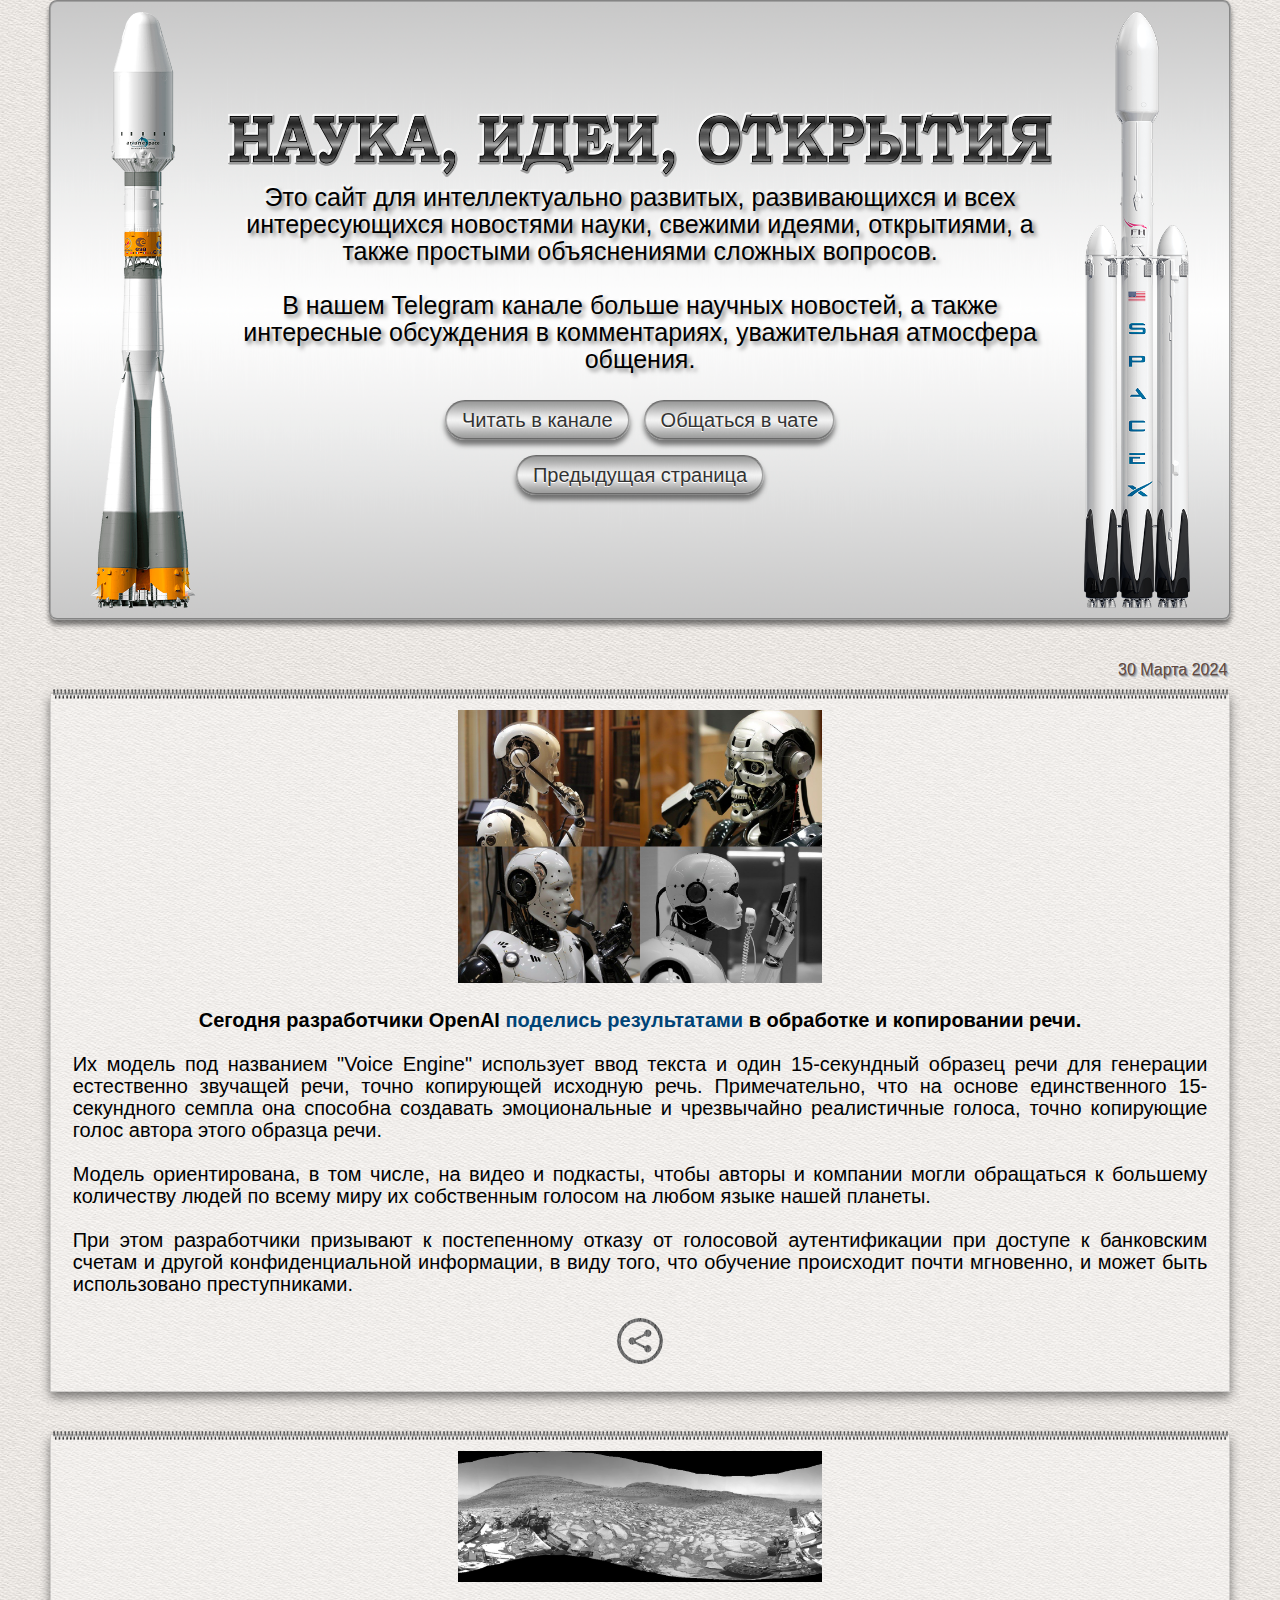
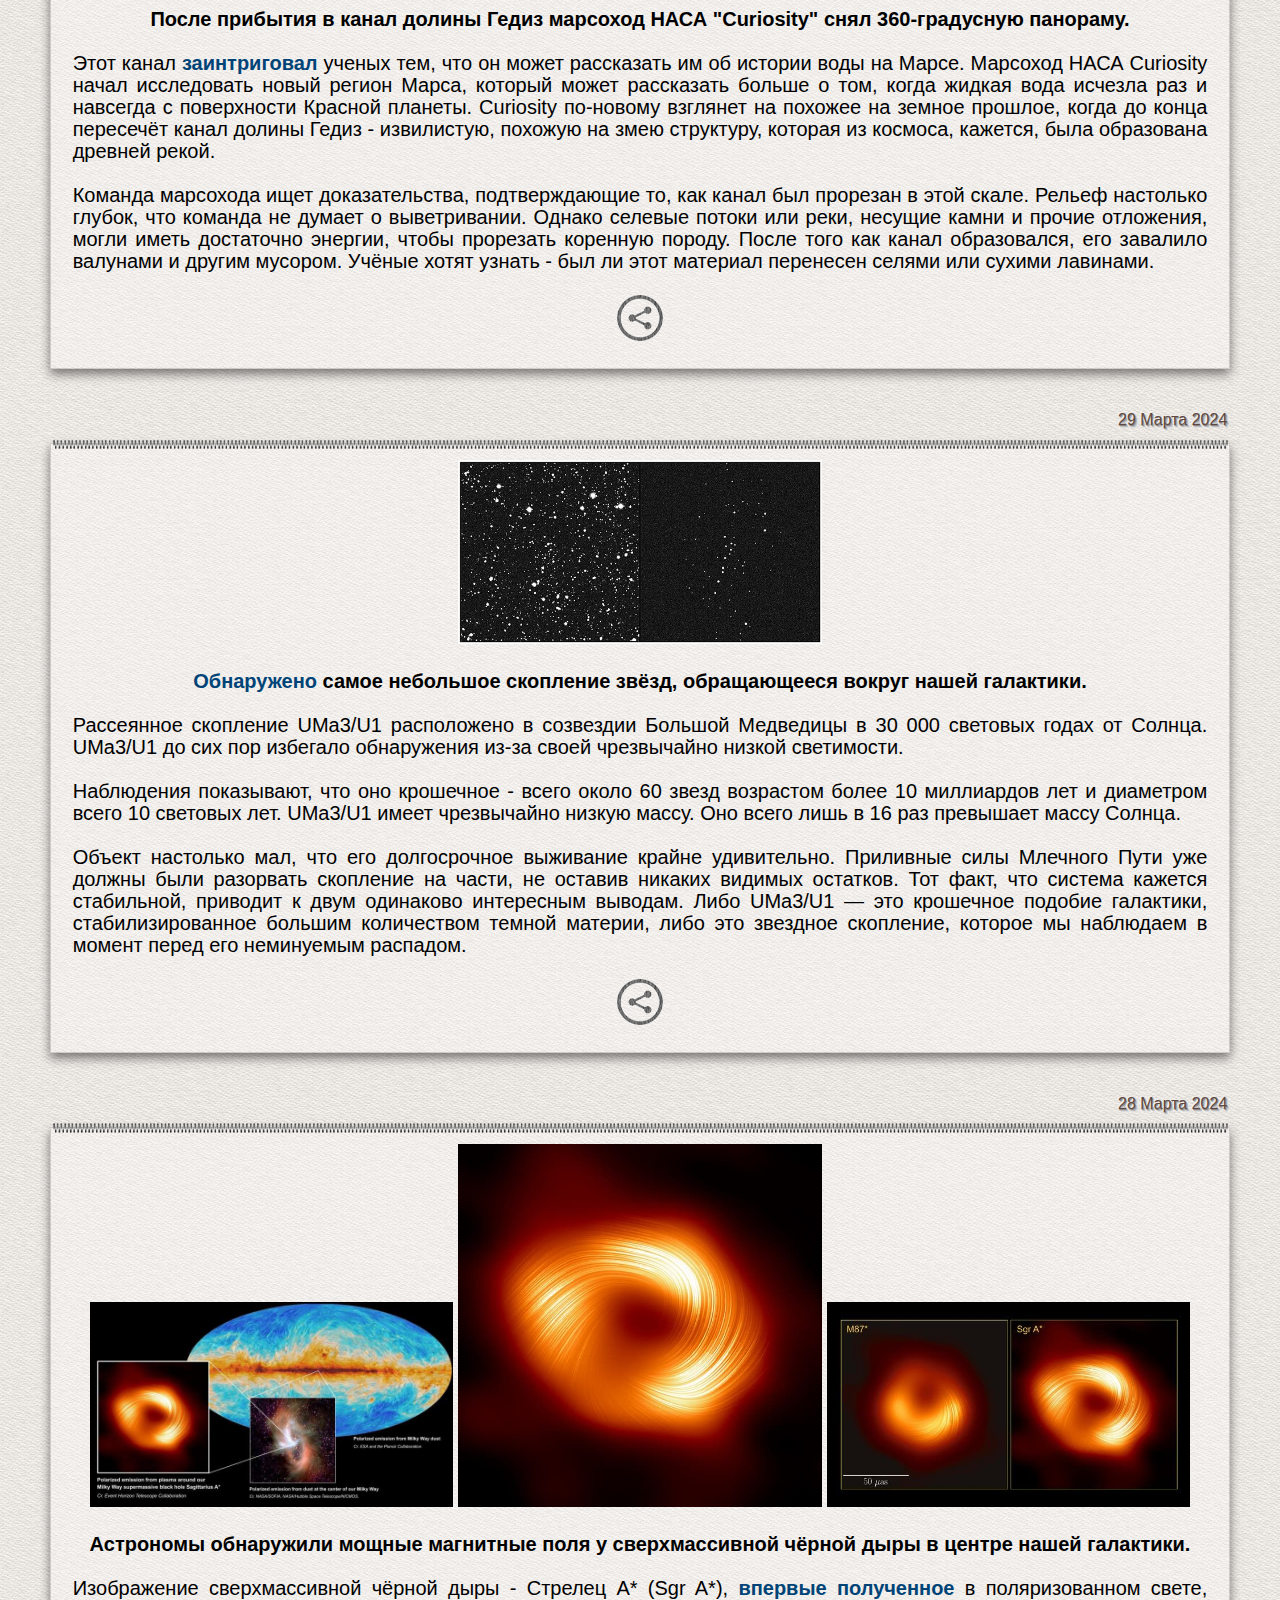
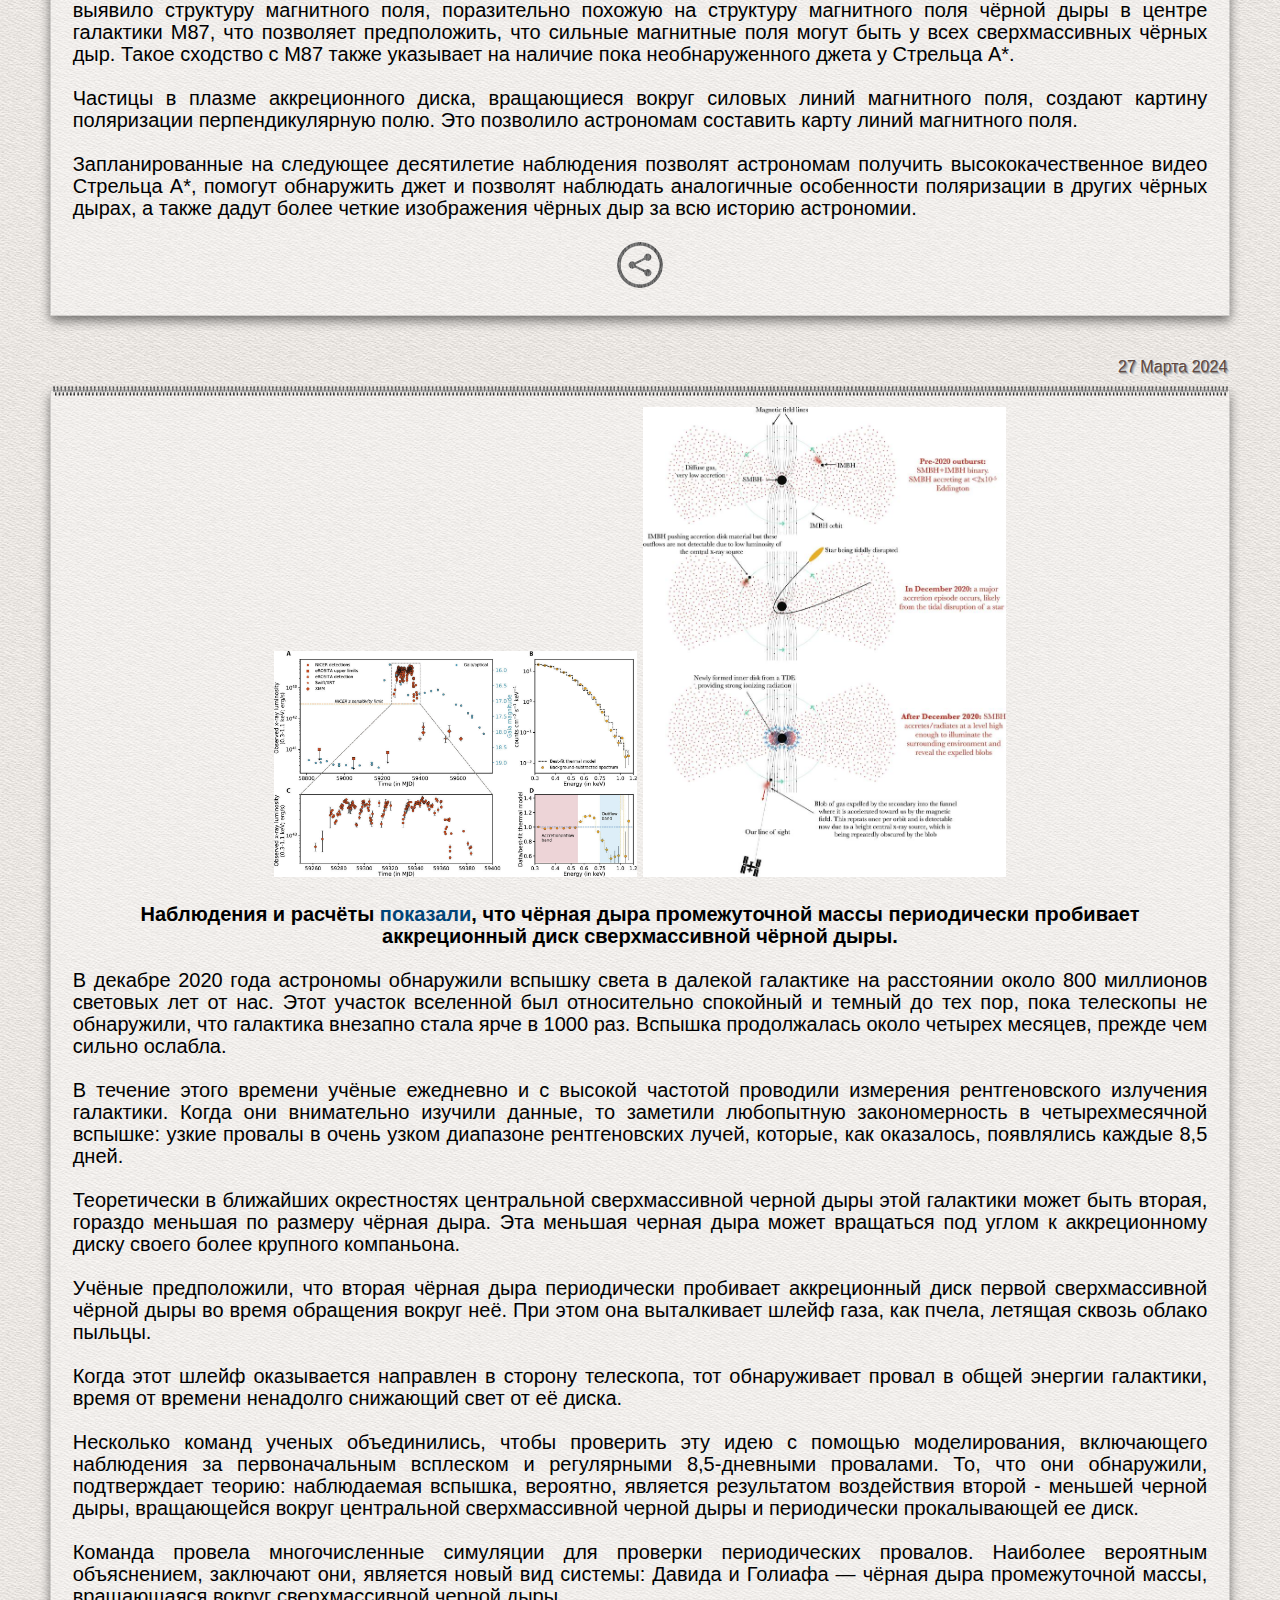
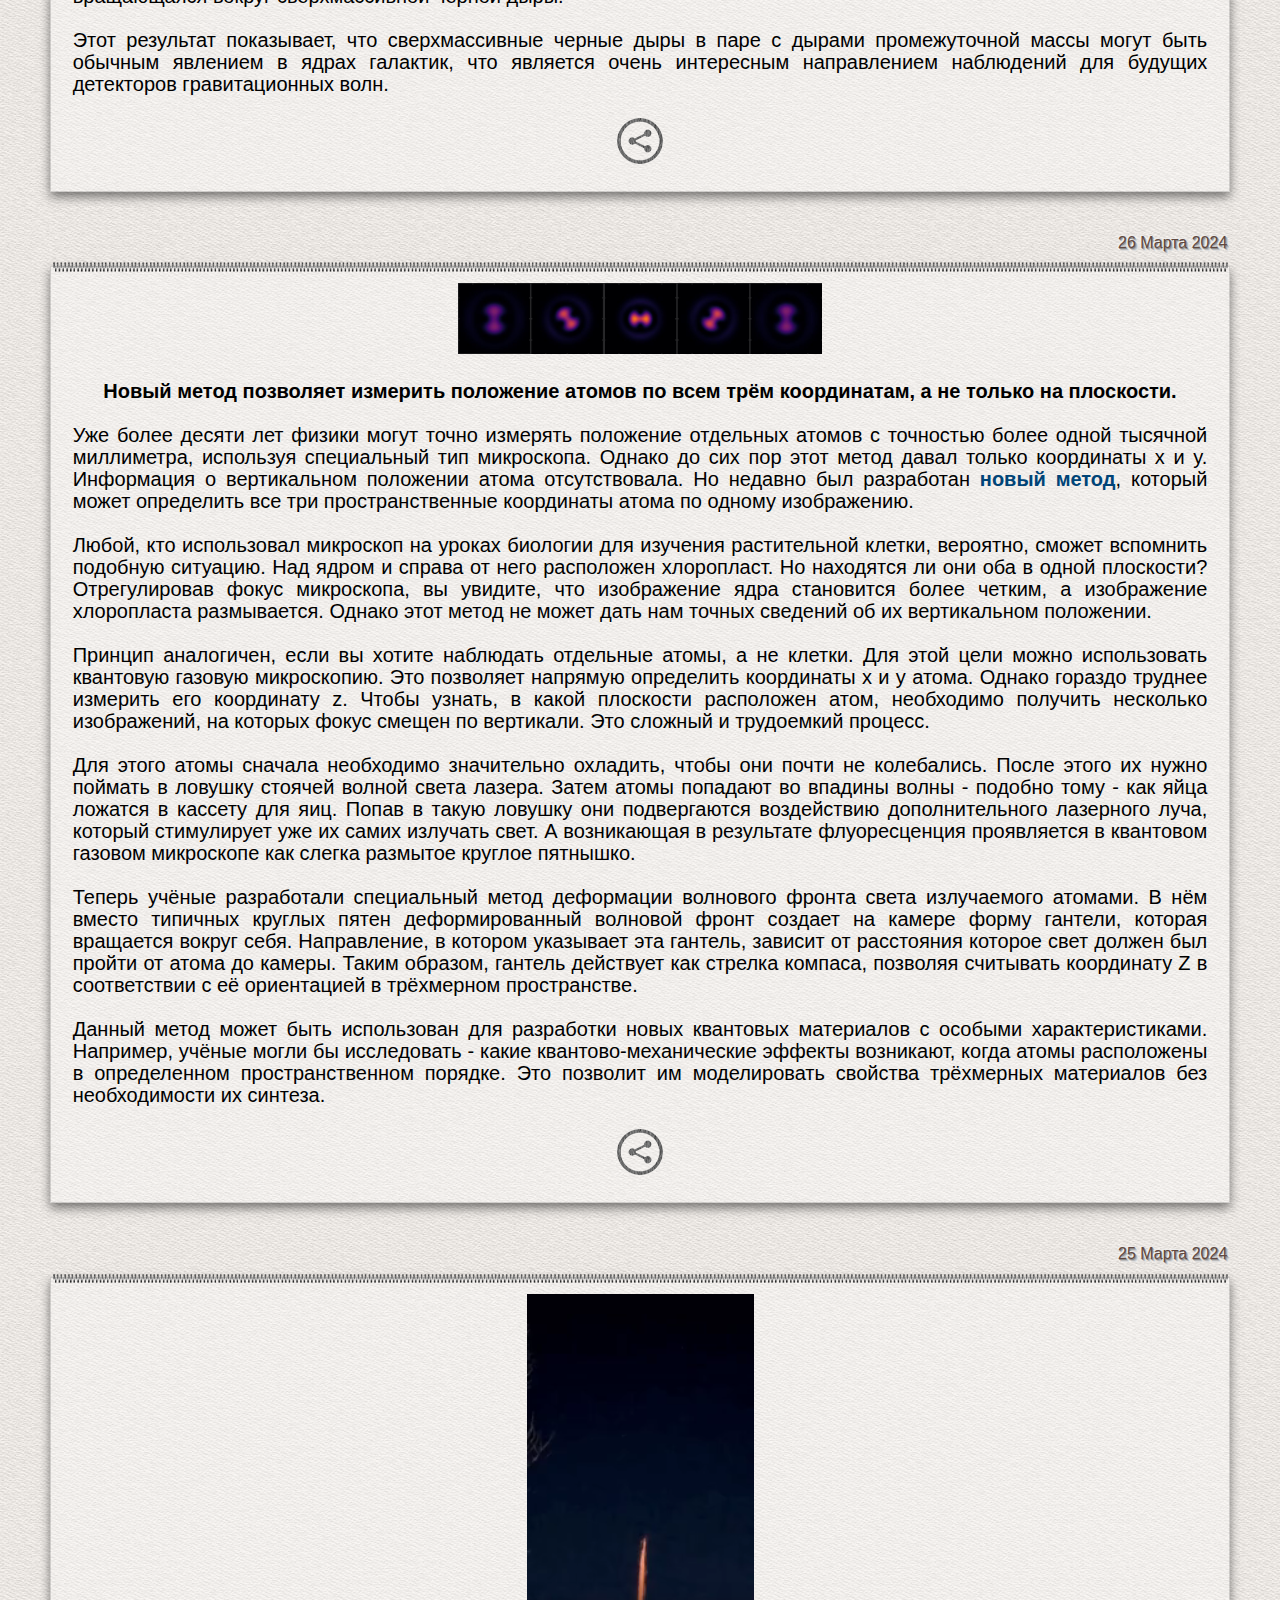
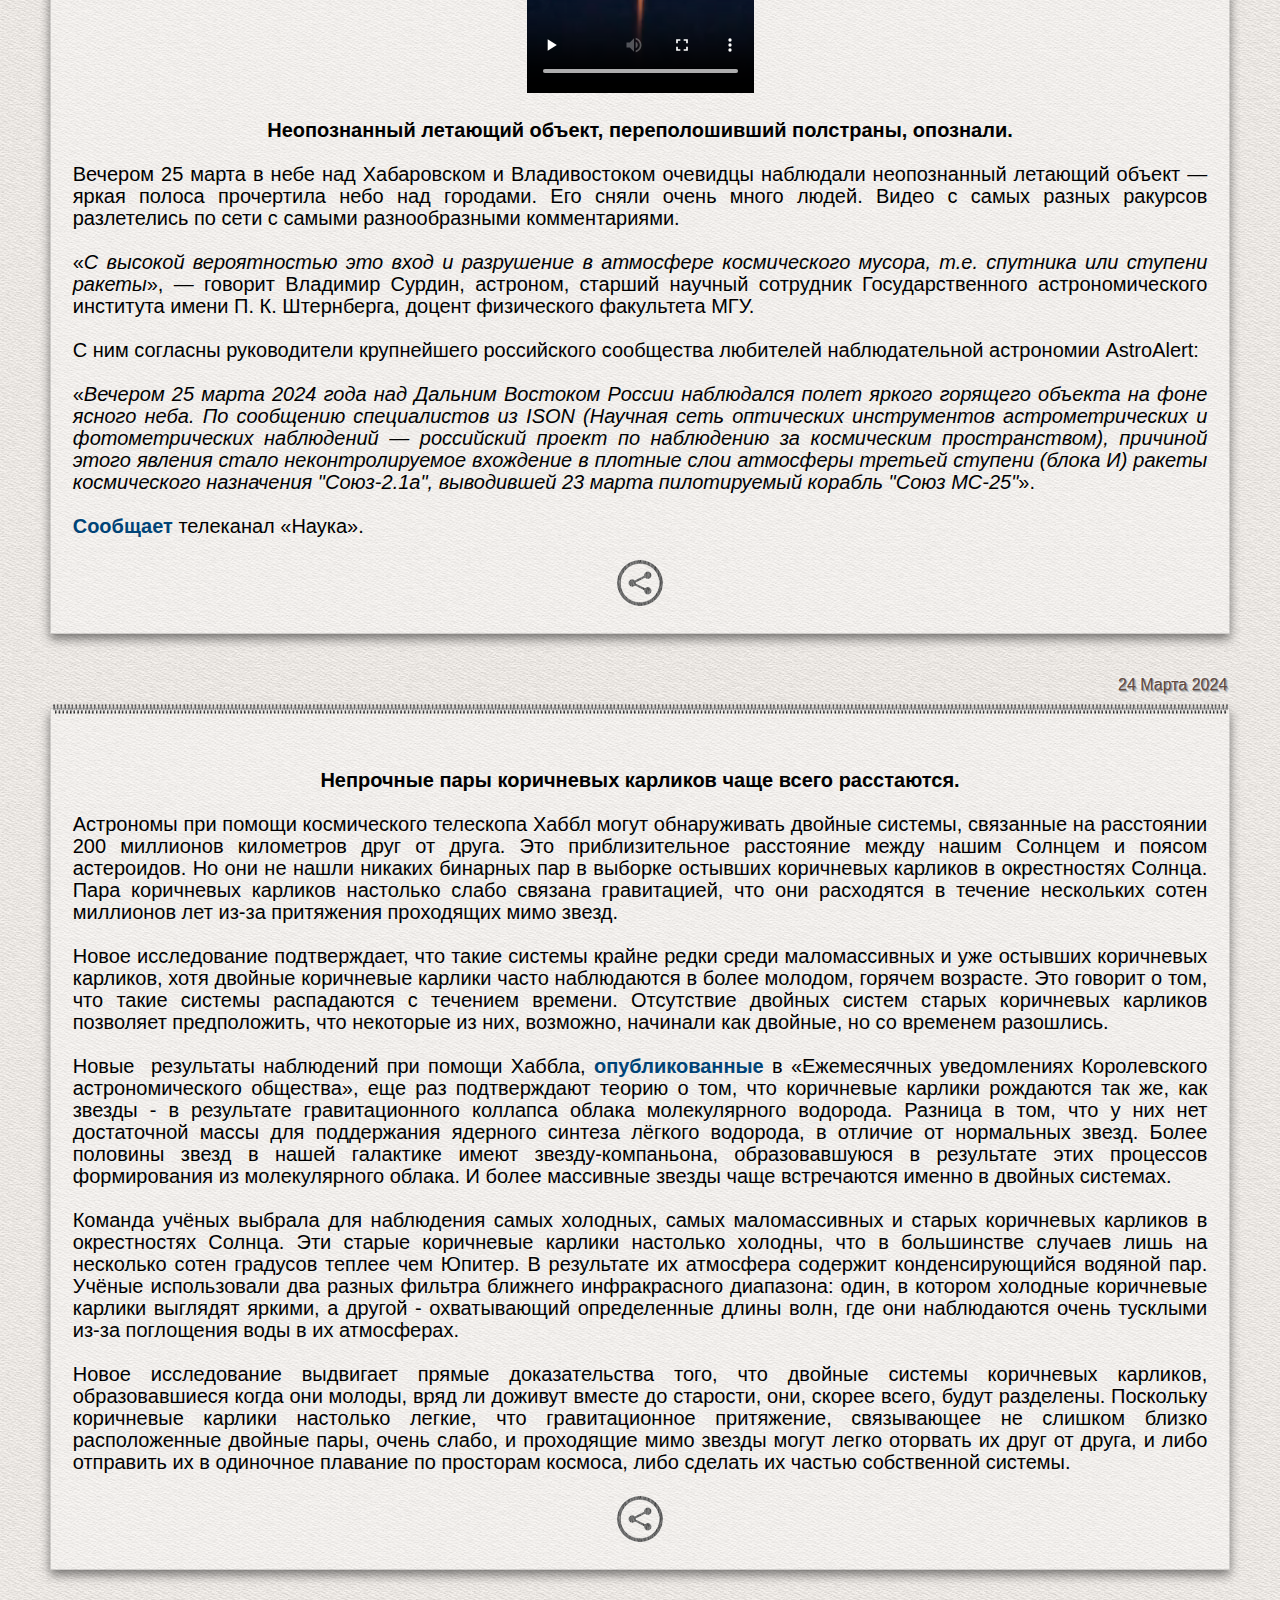
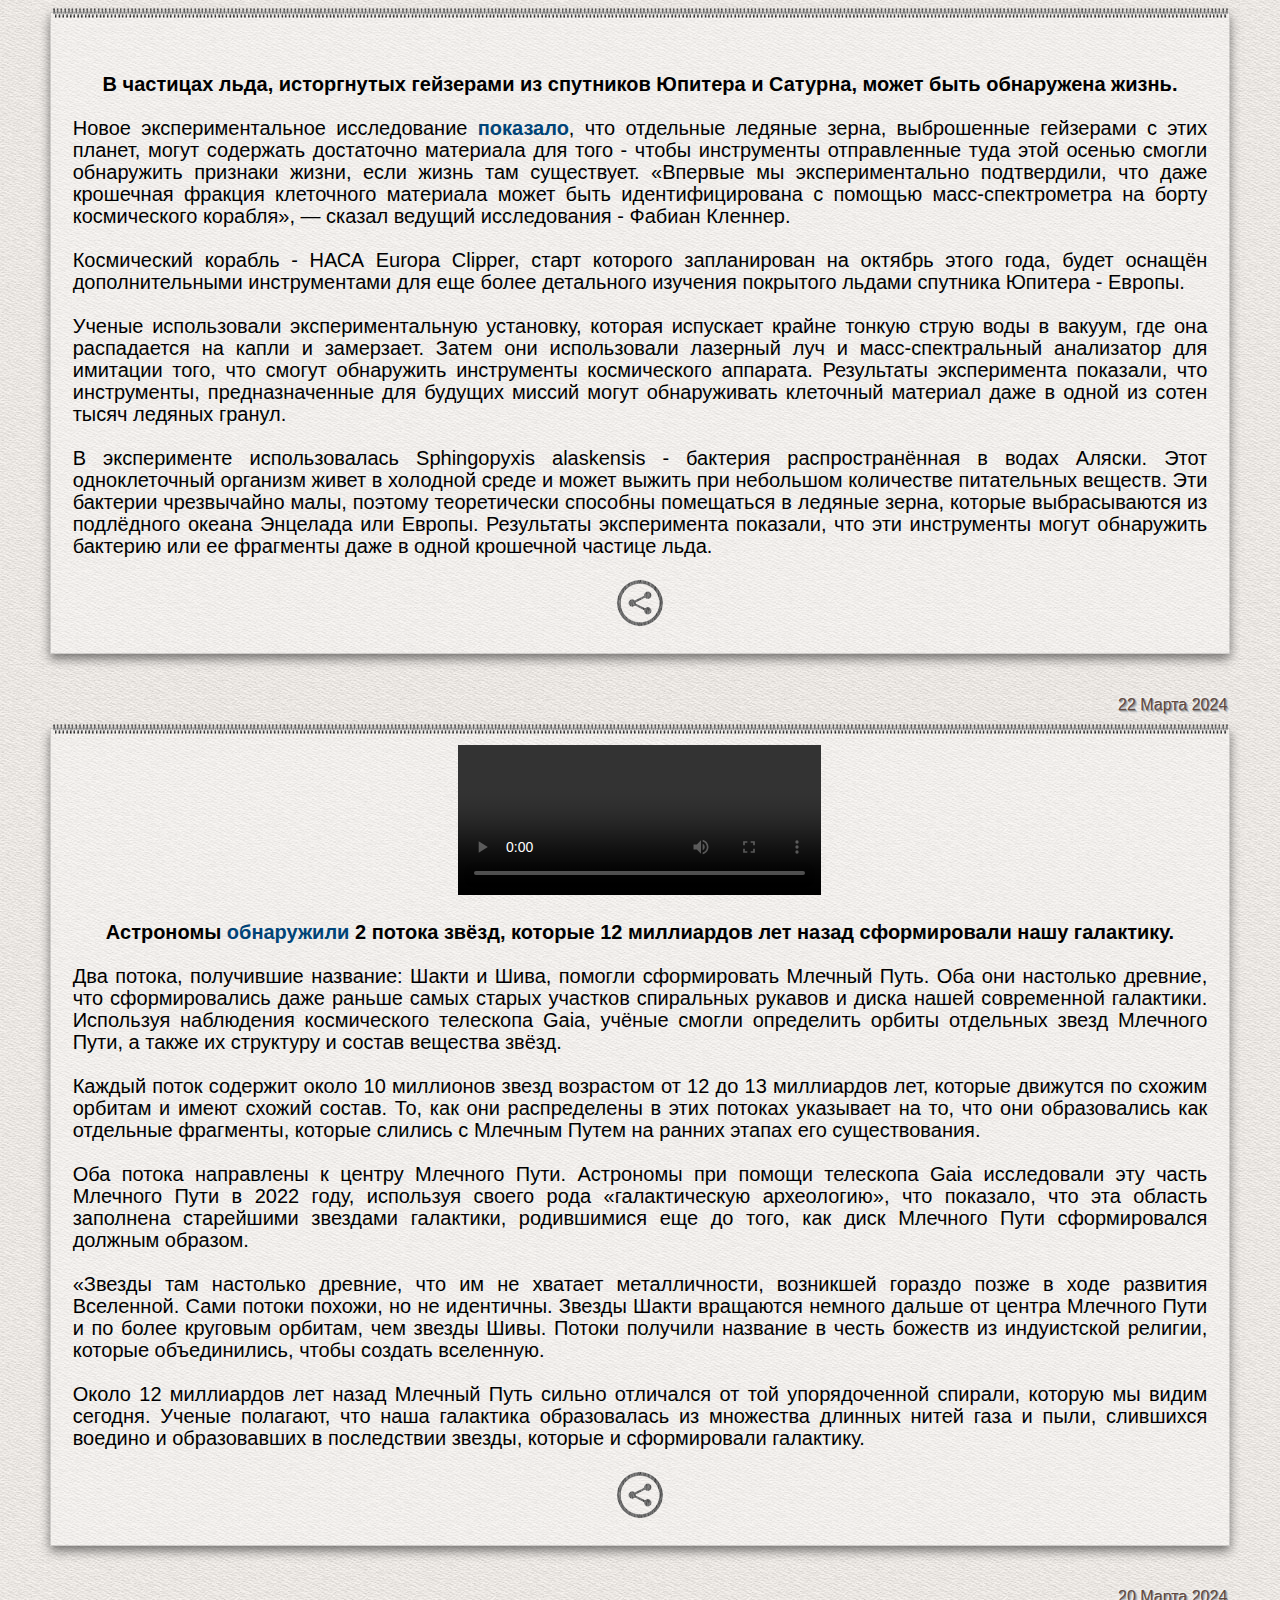
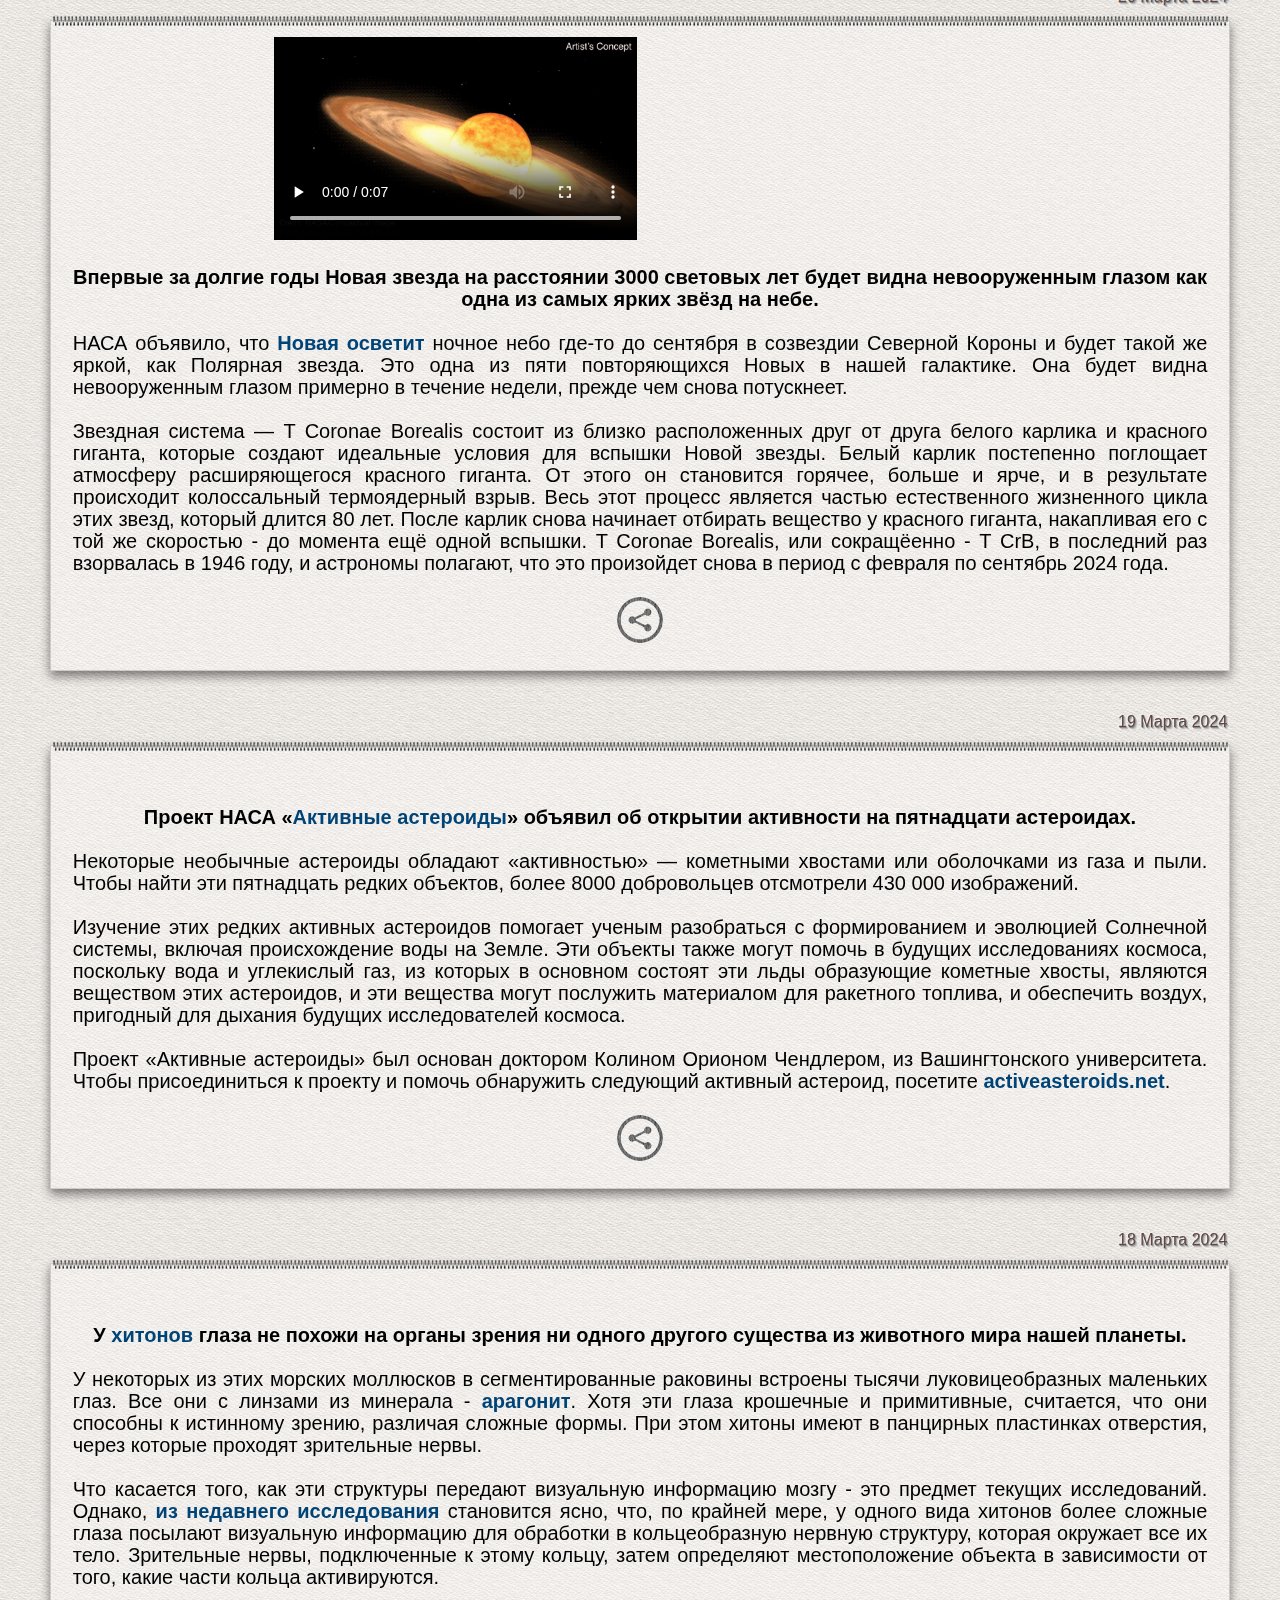
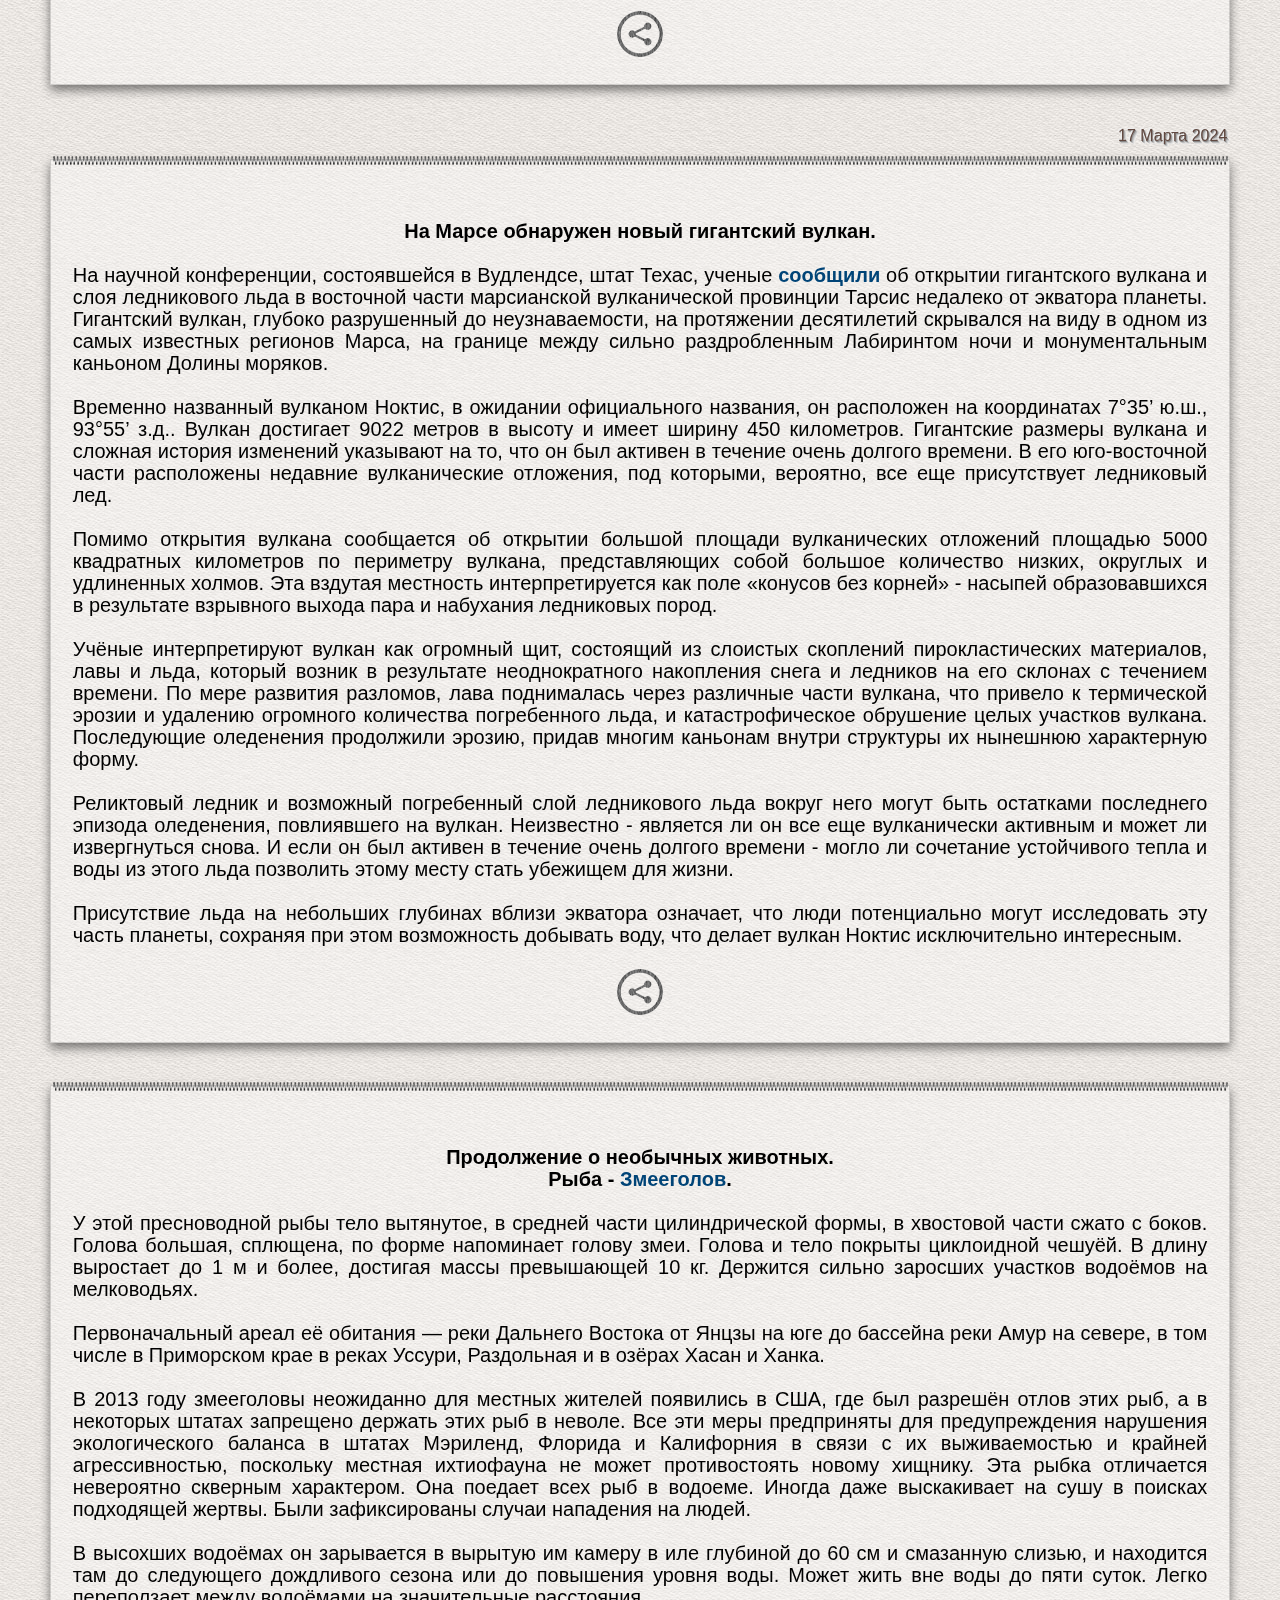
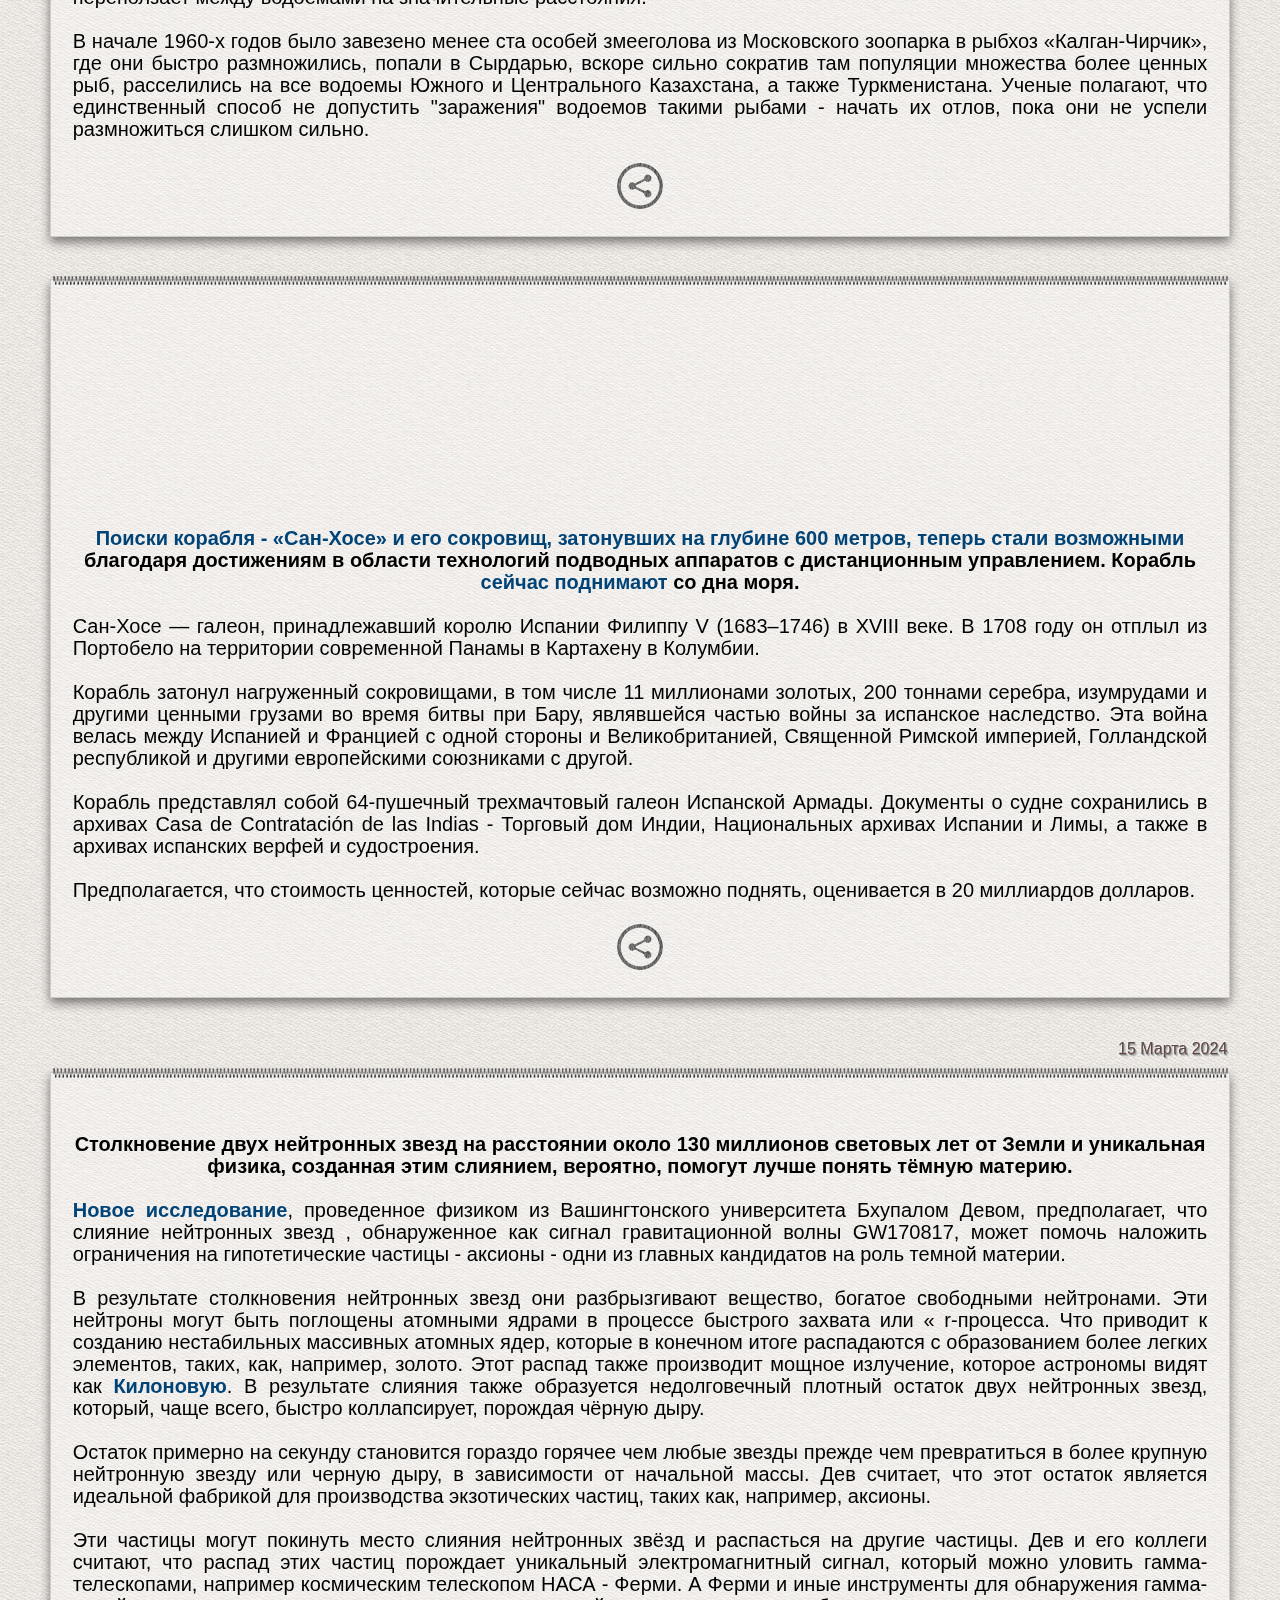
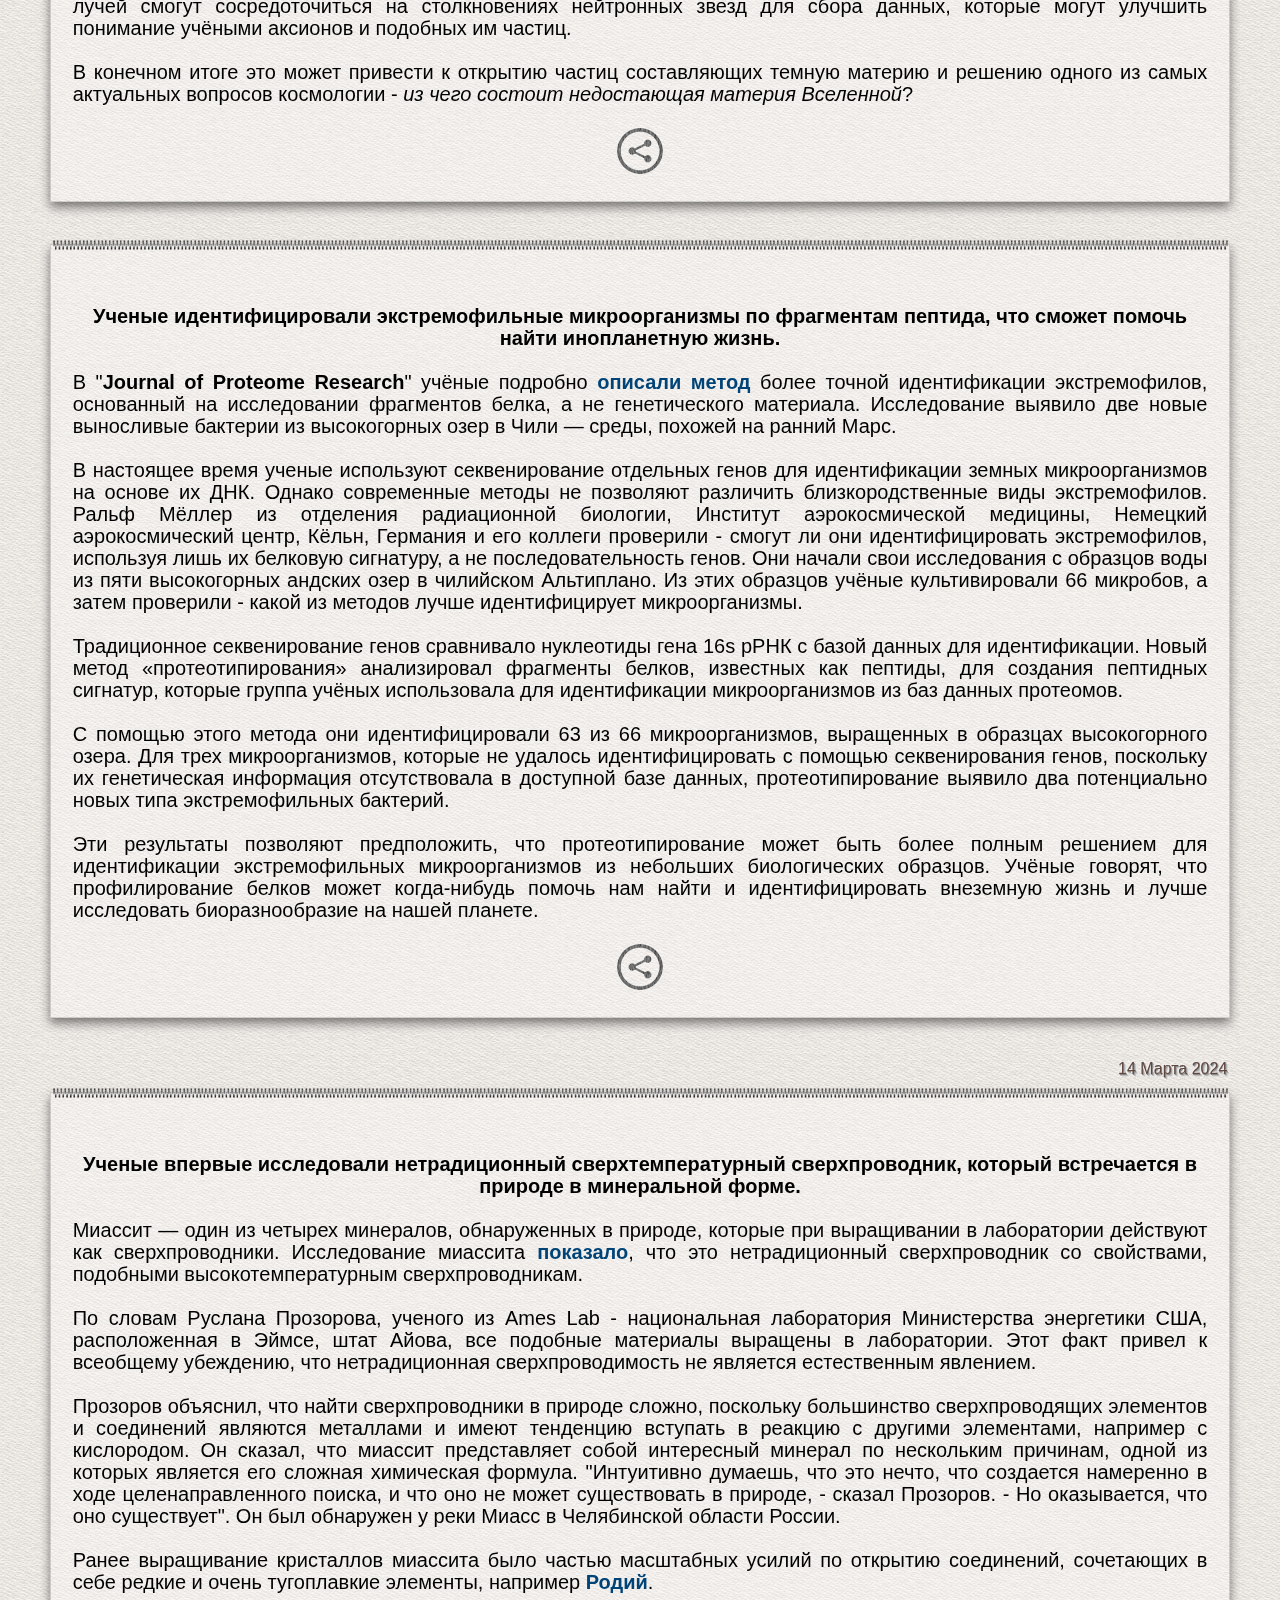
==== commit 98a3bc6b: "Add files via upload" ====
--- a/03-24.html
+++ b/03-24.html
@@ -51,7 +51,7 @@
 
 <baton><a style=font-weight:normal href="https://t.me/samintell"><font color="#333333">Читать в канале</font></a></baton>&nbsp
 <baton><a style=font-weight:normal color=#000000 href="https://t.me/intgrp"><font color="#333333">Общаться в чате</font></a></baton>
-<br><baton><a style=font-weight:normal href="./index.html"><font color="#333333">Предыдущая страница</font></a></baton></zgt>
+<br><baton><a style=font-weight:normal href="./04-24.html"><font color="#333333">Предыдущая страница</font></a></baton></zgt>
 
 
 <zgi><div class="normal"><img src="./logo/r2.png" style="width: 100%; height: 100%"></div></zgi></div>
